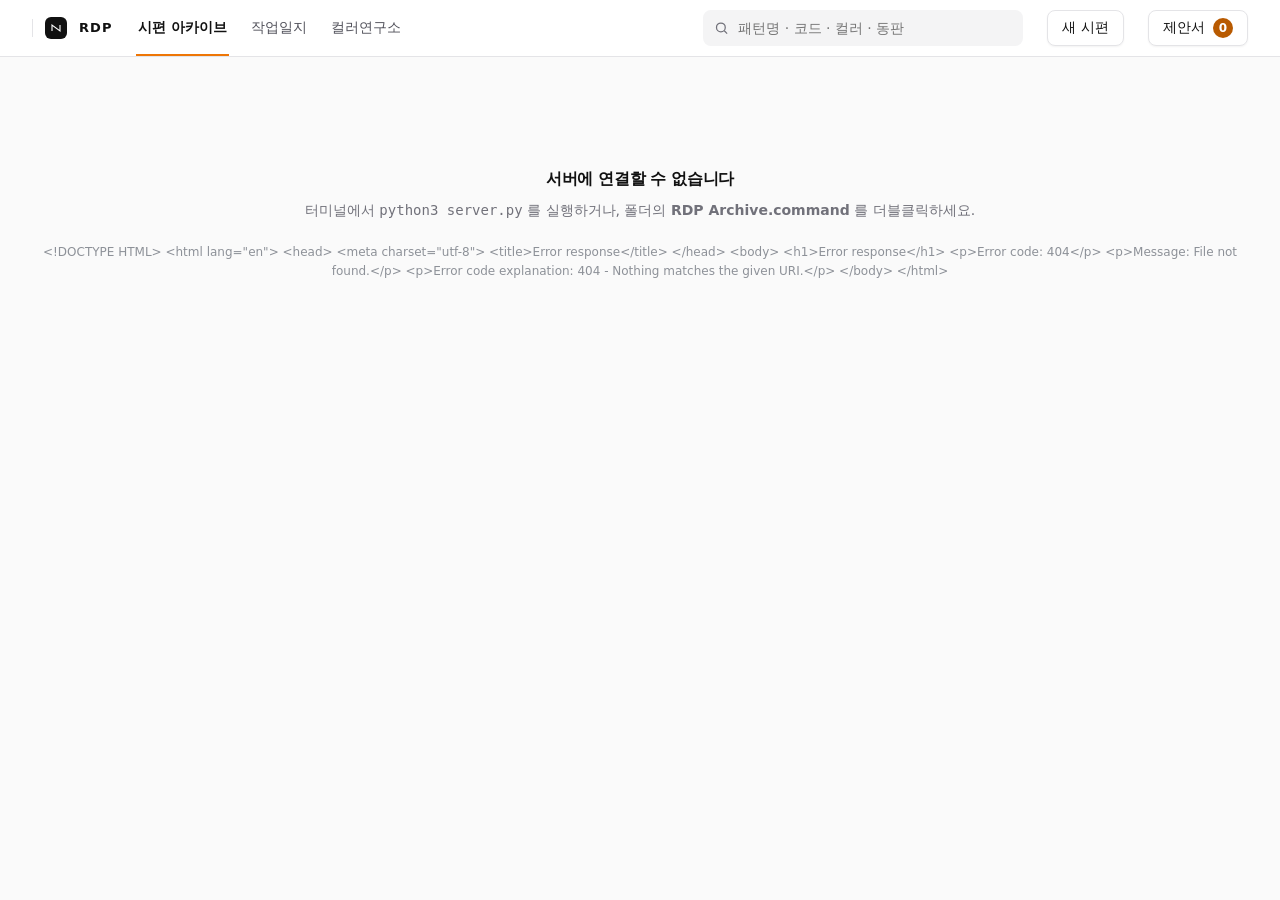
==== web/index.html @ fa418d2e "보고서 파일로 굽기: 맥이 꺼져 있어도 보는 개발 실적 보고서 HTML · PDF - 보고서 화면 [파일로 굽기] → 지금 구성(칸·순서·넣을 항목·칸 제목·연도/분류/담당자/차종" ====
<!doctype html>
<html lang="ko">
<head>
<meta charset="utf-8">
<meta name="viewport" content="width=device-width, initial-scale=1">
<title>RDP 시편 아카이브</title>
<link rel="stylesheet" href="styles.css?v=74">
<link rel="stylesheet" href="theme.css?v=9">
</head>
<body>

<header class="topbar">
  <div class="topbar-in">
    <div class="brand" id="brand">
      <img class="brand-logo" src="/brand/company-logo.png" alt="NIFCO" onerror="this.remove()"><span class="brand-sep" aria-hidden="true"></span><div class="brand-mark"><svg viewBox="0 0 24 24"><path d="M4 18V6l16 12V6"/></svg></div>
      <div class="brand-txt"><b id="brand-name">RDP</b><span id="brand-sub">SPECIMEN ARCHIVE</span></div>
    </div>
    <nav class="appnav"><a class="on" href="/">시편 아카이브</a><a href="/pccs/">작업일지</a><a href="/lab/">컬러연구소</a></nav>
    <button class="ghost" id="navhome" style="display:none;margin-left:6px">← 목차</button>
    <div class="grow"></div>
    <div class="search">
      <svg viewBox="0 0 24 24"><circle cx="11" cy="11" r="7"/><path d="M16.5 16.5 21 21"/></svg>
      <input id="search" type="search" aria-label="시편 검색" placeholder="패턴명 · 코드 · 컬러 · 동판" autocomplete="off">
    </div>
    <button class="ghost" id="newbtn">새 시편</button>
    <button class="ghost" id="cartbtn">제안서 <span id="cartbtn-n">0</span></button>
  </div>
</header>

<main id="view"></main>
<div class="cartbar" id="cartbar"></div>

<!-- 편집 드로어 -->
<div class="drawer-scrim" id="drawer-scrim"></div>
<aside class="drawer" id="drawer" role="dialog" aria-labelledby="drawer-title">
  <div class="drawer-head">
    <div>
      <div class="eyebrow" style="margin:0 0 4px">Edit</div>
      <strong id="drawer-title">시편 편집</strong>
    </div>
    <button class="icon-btn" id="drawer-close" title="닫기" aria-label="닫기">✕</button>
  </div>
  <div class="drawer-tabs" id="drawer-tabs">
    <button data-tab="base" class="on">기본</button>
    <button data-tab="var">베리에이션</button>
    <button data-tab="mixes">배합</button>
    <button data-tab="images">이미지</button>
    <button data-tab="json">JSON</button>
  </div>
  <div class="drawer-vars" id="drawer-vars"></div>
  <div class="drawer-body" id="drawer-body"></div>
  <div class="drawer-foot">
    <span id="drawer-msg" class="msg"></span>
    <div class="grow"></div>
    <button class="btn-line" id="drawer-cancel">취소</button>
    <button class="btn-dark" id="drawer-save">저장</button>
  </div>
</aside>

<!-- 이미지 크롭 -->
<div class="crop-modal" id="crop-modal" role="dialog" aria-labelledby="crop-title">
  <div class="crop-box">
    <div class="crop-head">
      <strong id="crop-title">이미지 자르기</strong>
      <span class="hint">170 : 70 고정 · 드래그로 위치, 슬라이더로 확대·기울기</span>
      <button class="icon-btn" id="crop-cancel2" aria-label="닫기">✕</button>
    </div>
    <div class="crop-stage" id="crop-stage">
      <canvas id="crop-img" aria-label="자를 이미지"></canvas>
      <div class="crop-guide"></div>
    </div>
    <div class="crop-controls">
      <label for="crop-zoom">확대</label>
      <input type="range" id="crop-zoom" min="100" max="400" value="100">
      <span id="crop-info" class="hint"></span>
    </div>
    <div class="crop-controls crop-controls-rot">
      <label>회전</label>
      <span class="crop-rot-set" role="group" aria-label="회전">
        <button type="button" class="mini-btn" id="crop-rot-ccw" title="90도 왼쪽으로">⟲ 90°</button>
        <button type="button" class="mini-btn" id="crop-rot-cw" title="90도 오른쪽으로">⟳ 90°</button>
        <button type="button" class="mini-btn" id="crop-rot-dec1" title="1도 빼기">−1°</button>
        <button type="button" class="mini-btn" id="crop-rot-dec01" title="0.1도 빼기">−0.1°</button>
        <input type="number" id="crop-rot-num" min="-180" max="180" step="0.1" value="0" aria-label="회전 각도(도)">
        <button type="button" class="mini-btn" id="crop-rot-inc01" title="0.1도 더하기">+0.1°</button>
        <button type="button" class="mini-btn" id="crop-rot-inc1" title="1도 더하기">+1°</button>
        <button type="button" class="mini-btn" id="crop-rot-reset" title="0도로">0°</button>
      </span>
    </div>
    <div class="crop-foot">
      <button class="btn-line" id="crop-cancel">취소</button>
      <button class="btn-dark" id="crop-ok">이 이미지 사용</button>
    </div>
  </div>
</div>

<div class="plate-pop" id="plate-pop"></div>
<div class="toast" id="toast"></div>

<!-- 주소에 ?v= 를 붙이지 말 것: 다른 모듈이 ./main.js를 import해서 주소가 다르면 두 번 실행된다 (정적 파일은 no-store) -->
<script type="module" src="js/main.js"></script>
</body>
</html>
---- web/styles.css ----
:root{
  --bg:#f6f5f2; --surface:#fff; --ink:#141517; --ink-2:#5b5f66; --ink-3:#6f737a;
  --line:#e4e1da; --line-2:#cfcbc2; --radius:14px;
  --ok:#186b41; --warn:#9a6100; --ng:#a72c23; --plan:#4b5563;
  --mono:ui-monospace,SFMono-Regular,Menlo,"Roboto Mono",monospace;
  --brand:#141517;
}
*{box-sizing:border-box}
html,body{margin:0;padding:0}
body{
  background:var(--bg); color:var(--ink); font-size:14px; line-height:1.55;
  font-family:-apple-system,BlinkMacSystemFont,"Apple SD Gothic Neo","Pretendard","Malgun Gothic",system-ui,sans-serif;
  -webkit-font-smoothing:antialiased;
}
a{color:inherit;text-decoration:none}
button{font:inherit;color:inherit}
::selection{background:#141517;color:#fff}
img{max-width:100%}

/* topbar */
.topbar{position:sticky;top:0;z-index:60;background:rgba(246,245,242,.9);backdrop-filter:saturate(1.5) blur(14px);border-bottom:1px solid var(--line)}
.topbar-in{max-width:1440px;margin:0 auto;padding:0 34px;height:64px;display:flex;align-items:center;gap:14px}
.brand{display:flex;align-items:center;gap:11px;cursor:pointer;flex:none}
.brand-mark{width:22px;height:22px;border-radius:6px;background:var(--brand);display:grid;place-items:center}
.brand-mark svg{width:12px;height:12px;stroke:#fff;stroke-width:2.2;fill:none}
.brand-txt{display:flex;flex-direction:column;line-height:1.15}
.brand-txt b{font-size:11.5px;letter-spacing:.16em;font-weight:700}
.brand-txt span{font-size:10px;letter-spacing:.1em;color:var(--ink-3)}
.grow{flex:1}
.search{position:relative;flex:none;width:270px}
.search input{width:100%;height:36px;border:1px solid var(--line-2);background:transparent;border-radius:9px;padding:0 12px 0 34px;font:inherit;font-size:12.5px;color:var(--ink);outline:none;transition:.15s}
.search input:focus{border-color:var(--ink);background:#fff}
.search svg{position:absolute;left:11px;top:50%;transform:translateY(-50%);width:14px;height:14px;stroke:var(--ink-3);stroke-width:2;fill:none}
.topbar .ghost{border:1px solid var(--line-2);background:transparent;height:36px;padding:0 14px;border-radius:9px;font-size:12.5px;color:var(--ink-2);cursor:pointer;transition:.15s;white-space:nowrap}
.topbar .ghost:hover{border-color:var(--ink);color:var(--ink)}
body.prop-mode .topbar .ghost{display:none}
/* 세 화면 공통 내비: 시편 아카이브 | 작업일지 | 컬러연구소 */
.appnav{display:flex;gap:2px;padding:3px;border:1px solid var(--line);border-radius:10px;background:rgba(255,255,255,.55);flex:none}
.appnav a{padding:6px 12px;border-radius:7px;font-size:12.5px;color:var(--ink-2);white-space:nowrap;transition:.15s}
.appnav a:hover{color:var(--ink)}
.appnav a.on{background:#fff;color:var(--ink);font-weight:600;box-shadow:0 0 0 1px var(--line-2),0 1px 2px rgba(0,0,0,.06)}
body.prop-mode .appnav{display:none}
@media screen and (max-width:760px){.appnav a{padding:6px 8px;font-size:12px}}

/* layout */
.wrap{max-width:1440px;margin:0 auto;padding:0 34px}
.hero{padding:32px 0 20px;display:flex;align-items:flex-end;justify-content:space-between;gap:32px;border-bottom:1px solid var(--line)}
.hero h1{margin:0 0 6px;font-size:28px;line-height:1.15;letter-spacing:-.035em;font-weight:650}
.hero p{margin:0;color:var(--ink-2);font-size:13px}
.eyebrow{font-size:10.5px;letter-spacing:.18em;color:var(--ink-3);text-transform:uppercase;margin-bottom:14px}
.stats{display:flex;gap:28px;flex:none}
.stat b{display:block;font-size:20px;font-weight:600;letter-spacing:-.03em;line-height:1.1}
.stat span{font-size:12px;color:var(--ink-3)}

/* 히어로 압축 — 목록이 늦게 시작되는 가장 큰 원인이었다(390에서 약 188px).
   1080 이하: 제목+통계 한 줄, 760 이하: 제목만(결과 줄의 '4장 · 8색'이 통계 역할을 대신) */
@media screen and (max-width:1080px){
  .hero{padding:14px 0 10px;gap:16px;align-items:center}
  .toolbar{padding:14px 0 10px}
  .hero h1{font-size:22px;margin:0}
  .hero p{display:none}
  .stats{gap:18px}
  .stat b{font-size:17px}
  .stat span{font-size:11px}
}
@media screen and (max-width:760px){
  .hero{padding:10px 0 8px}
  .hero h1{font-size:18px}
  .hero .stats{display:none}
}

/* 툴바 = A(프로젝트 칩) + B(결과 줄). 정렬은 '보기 방식'이라 결과 수 옆에 둔다. */
.toolbar{display:flex;flex-wrap:wrap;align-items:center;gap:8px 12px;padding:22px 0 14px}
.projrow{display:flex;gap:7px;flex-wrap:wrap;min-width:0}
.resbar{display:flex;align-items:center;gap:8px;margin-left:auto;min-width:0}
.res-n{font-size:12px;color:var(--ink-3);white-space:nowrap;line-height:1;align-self:center}
.board-link{display:inline-flex;align-items:center;text-decoration:none}

/* 정렬 세그먼트 — select 대신 3칸. 화살표 키 이동은 라디오가 알아서 한다 */
.seg{display:inline-flex;border:1px solid var(--line-2);border-radius:9px;overflow:hidden;background:var(--surface);flex:none}
.segbtn{position:relative;display:flex;align-items:center;height:34px;padding:0 11px;font-size:12px;color:var(--ink-2);cursor:pointer;transition:.15s;white-space:nowrap}
.segbtn + .segbtn{border-left:1px solid var(--line-2)}
.segbtn input{position:absolute;opacity:0;width:1px;height:1px;margin:0;pointer-events:none}
.segbtn.on{background:var(--ink);color:#fff}
.segbtn.off{opacity:.42;cursor:not-allowed}
.segbtn:not(.off):hover{background:var(--bg)}
.segbtn:focus-within{outline:2px solid var(--ink);outline-offset:-2px;z-index:1}

/* 기준색 칩 — 색 정렬의 기준이 무엇인지 상시 보이게 */
.refchip{display:inline-flex;align-items:center;gap:6px;padding:5px 8px;border:1px solid var(--line-2);
  border-radius:999px;background:var(--surface);font-size:11.5px;color:var(--ink-2);white-space:nowrap;flex:none}
.refchip .sw{width:12px;height:12px;border-radius:50%;box-shadow:inset 0 0 0 1px rgba(0,0,0,.18)}
.refchip b{font-weight:600;color:var(--ink);cursor:pointer}
.refchip button{border:0;background:none;color:var(--ink-3);font-size:13px;line-height:1;cursor:pointer;padding:0 2px}
.refchip button:hover{color:var(--ink)}
.segbtn .sw.dot{width:8px;height:8px;border-radius:50%;margin-right:5px;box-shadow:inset 0 0 0 1px rgba(0,0,0,.2)}
.segbtn.on .sw.dot{box-shadow:inset 0 0 0 1px rgba(255,255,255,.6)}

/* 작업 정보 범위 — 공통 | 이 컬러만 */
.wm-seg{display:inline-flex;border:1px solid var(--line-2);border-radius:9px;overflow:hidden;margin:0 0 10px}
.wm-btn{border:0;background:var(--surface);padding:7px 12px;font:inherit;font-size:12px;color:var(--ink-2);cursor:pointer}
.wm-btn + .wm-btn{border-left:1px solid var(--line-2)}
.wm-btn.on{background:var(--ink);color:#fff}
.wm-note{font-size:11px;color:var(--ink-3);font-weight:400;margin-left:6px}
.wm-hint{font-size:11px;color:var(--ink-3);margin:-2px 0 10px;line-height:1.5}
.wm-clear{border:1px solid var(--line-2);background:none;border-radius:7px;font-size:10.5px;color:var(--ink-3);
  padding:4px 7px;cursor:pointer;white-space:nowrap}
.wm-clear:hover{color:var(--ink);border-color:var(--ink)}
.field-row.is-locked input{background:var(--bg);color:var(--ink-3)}

/* 입력 칸 아래 안내 (고객사 새 값 등) */
.field-note{font-size:11px;color:var(--warn);margin:-4px 0 8px}

.or-pat.is-dragging{opacity:.55}
.or-pat.or-drop{box-shadow:inset 0 0 0 2px var(--ink)}

/* 제안서 순서 레일 — 시트 옆에 상시(넓은 화면 sticky / 중간은 서랍 / 좁으면 전체 화면) */
.prop-layout{display:grid;grid-template-columns:260px minmax(0,1fr);gap:18px;align-items:start}
.prop-layout:has(.order-rail.is-hidden){grid-template-columns:minmax(0,1fr)}
.order-rail{position:sticky;top:76px;max-height:calc(100vh - 96px);overflow:auto;border:1px solid var(--line);
  border-radius:12px;background:var(--surface);padding:10px 10px 12px}
.order-rail.is-hidden{display:none}
.or-top{display:flex;align-items:center;gap:8px;margin-bottom:6px}
/* 닫기 버튼은 서랍·전체 화면(좁은 화면)에서만 — 넓은 화면은 툴바의 '순서' 토글이 있다 */
.or-close{display:none;border:1px solid var(--line-2);background:var(--surface);border-radius:7px;
  width:28px;height:28px;font-size:13px;line-height:1;cursor:pointer;color:var(--ink-2);margin-left:auto}
@media screen and (max-width:1079px){ .or-close{display:inline-flex;align-items:center;justify-content:center} }
.or-title{font-size:12px;font-weight:600;display:flex;flex-direction:column;line-height:1.3}
.or-title small{font-weight:400;font-size:10.5px;color:var(--ink-3)}
.or-top select{margin-left:auto;font-size:11.5px;padding:4px 6px;border:1px solid var(--line-2);border-radius:7px;background:var(--surface)}
.or-undo{font-size:11px;color:var(--ink-3);min-height:16px;margin-bottom:6px}
.or-undo button{border:0;background:none;color:var(--ink);text-decoration:underline;cursor:pointer;font-size:11px;padding:0 2px}
.or-empty{font-size:12px;color:var(--ink-3)}
.or-pat{border:1px solid var(--line);border-radius:10px;padding:6px 8px;margin-bottom:6px;background:var(--surface)}
.or-head{display:flex;align-items:center;gap:7px;font-size:12px;cursor:pointer}
.or-head b{font-family:var(--mono);font-weight:600}
.or-page{font-size:10.5px;color:var(--ink-3)}
.or-n{margin-left:auto;font-size:10.5px;color:var(--ink-3)}
.or-grip{cursor:grab;color:var(--line-2);font-size:12px;line-height:1;user-select:none;touch-action:none;border:0;background:none;padding:0 2px}
.or-grip:focus-visible{outline:2px solid var(--ink);outline-offset:2px;border-radius:4px}
.or-th{width:48px;height:20px;object-fit:cover;border-radius:5px;background:var(--bg);flex:none}
.or-th-sm{width:32px;height:14px}
.or-no{display:inline-block;background:repeating-linear-gradient(45deg,#efede8,#efede8 4px,#e9e7e1 4px,#e9e7e1 8px)}
.or-col{display:flex;align-items:center;gap:6px;padding:4px 0 0 10px;font-size:11.5px;color:var(--ink-2);cursor:pointer}
.or-col .or-nm{margin-right:auto}
.or-more{border:0;background:none;color:var(--ink-3);cursor:pointer;font-size:13px;line-height:1;padding:2px 4px}
.or-menu{position:relative;display:flex;gap:4px;padding:4px 0 0}
.or-menu button{border:1px solid var(--line-2);background:var(--surface);border-radius:7px;font-size:11px;padding:3px 7px;cursor:pointer}
@media screen{.sheet.ord-flash{outline:3px solid var(--ink);outline-offset:-3px;border-radius:6px}}
@media screen and (max-width:1079px){
  .prop-layout{grid-template-columns:minmax(0,1fr)}
  .order-rail{position:fixed;right:0;top:0;bottom:0;width:300px;max-height:none;border-radius:0;z-index:70;
    box-shadow:-16px 0 30px -22px rgba(0,0,0,.5)}
}
@media screen and (max-width:760px){
  .order-rail{left:0;width:100vw;z-index:80}
}
@media print{
  .order-rail{display:none!important}
  .prop-layout{display:block!important}
}

/* 입력 칸 아래 안내 (고객사 새 값 등) */
.field-note{font-size:11px;color:var(--warn);margin:-4px 0 8px}

/* 제안서 순서 대화상자 */
.order-dialog{width:min(520px,94vw);border:1px solid var(--line-2);border-radius:14px;padding:0}
.order-dialog form{padding:18px 20px 16px}
.order-dialog h3{margin:0 0 6px;font-size:15px}
.ord-hint{margin:0 0 12px;font-size:11.5px;color:var(--ink-3);line-height:1.5}
.ord-list{max-height:56vh;overflow:auto;margin:0 0 14px}
.ord-pat{border:1px solid var(--line);border-radius:10px;padding:8px 10px;margin-bottom:8px}
.ord-head{display:flex;align-items:center;gap:6px;font-size:12.5px}
.ord-head b{font-family:var(--mono);font-weight:600}
.ord-head .ord-n{color:var(--ink-3);font-size:11.5px;margin-right:auto}
.ord-head button,.ord-col button{min-width:40px;height:34px;border:1px solid var(--line-2);background:var(--surface);
  border-radius:8px;font-size:13px;cursor:pointer}
.ord-head button:disabled,.ord-col button:disabled{opacity:.35;cursor:default}
.ord-head .ord-top{min-width:auto;padding:0 10px;font-size:11.5px}
.ord-col{display:flex;align-items:center;gap:6px;padding:6px 0 0 14px;font-size:12px;color:var(--ink-2)}
.ord-col .ord-nm{margin-right:auto}
.ord-actions{display:flex;justify-content:flex-end}
.ord-empty{color:var(--ink-3);font-size:12.5px}
@media screen and (max-width:760px){ .order-dialog{width:100vw;max-width:none} }

/* 더보기 메뉴 */
.more{position:relative;flex:none}
.menu{position:absolute;right:0;top:calc(100% + 6px);z-index:40;min-width:190px;padding:6px;
  background:var(--surface);border:1px solid var(--line-2);border-radius:10px;box-shadow:0 18px 36px -24px rgba(0,0,0,.55)}
.menu button{display:block;width:100%;text-align:left;border:0;background:none;padding:8px 10px;border-radius:7px;
  font:inherit;font-size:12.5px;color:var(--ink);cursor:pointer}
.menu button:hover{background:var(--bg)}

@media screen and (max-width:760px){
  .toolbar{padding:10px 0 8px;gap:6px}
  /* A 는 한 줄 가로 스크롤(줄바꿈 없이), B 는 한 줄 고정 */
  .projrow{flex:1 1 100%;flex-wrap:nowrap;overflow-x:auto;min-width:0;scrollbar-width:none}
  .projrow::-webkit-scrollbar{display:none}
  /* 좁은 화면: B 는 한 줄 고정하되, 기준색 칩이 생기면 그 칩만 다음 줄로 내려간다
     (담기 버튼이 잘리지 않게 — 390px 에서 4장·8색 66 + 세그 140 + 담기 70 + ⋯ 36 = 312 < 358) */
  .resbar{flex:1 1 100%;margin-left:0;gap:6px;flex-wrap:wrap;overflow:visible}
  .resbar .refchip{flex:1 1 100%;order:9}
  .board-link{display:none}
  .res-n{font-size:11.5px}
  .segbtn{height:32px;padding:0 9px}
}
.chip{border:1px solid var(--line-2);background:transparent;color:var(--ink-2);padding:7px 14px;border-radius:999px;font-size:12.5px;cursor:pointer;transition:.15s;white-space:nowrap}
.chip:hover{border-color:var(--ink-3);color:var(--ink)}
.chip.on{background:#fff;border-color:var(--ink);color:var(--ink);font-weight:600;box-shadow:inset 0 0 0 1px var(--ink)}
.tool{border:1px solid var(--line-2);background:transparent;color:var(--ink-2);padding:7px 12px;border-radius:9px;font-size:12.5px;cursor:pointer;transition:.15s;white-space:nowrap}
.tool:hover{border-color:var(--ink);color:var(--ink)}
.tool .n{opacity:.6;margin-left:6px;font-size:11.5px;font-variant-numeric:tabular-nums}
.tool[disabled]{opacity:.45;cursor:default}
.chip .n{opacity:.55;margin-left:7px;font-size:11px;font-variant-numeric:tabular-nums}
.spacer{flex:1;min-width:12px}
.selwrap{position:relative}
.selwrap select{appearance:none;border:1px solid var(--line-2);background:transparent;border-radius:9px;padding:8px 30px 8px 12px;font:inherit;font-size:12.5px;color:var(--ink-2);cursor:pointer;outline:none}
.selwrap:after{content:"";position:absolute;right:12px;top:50%;width:6px;height:6px;border-right:1.4px solid var(--ink-3);border-bottom:1.4px solid var(--ink-3);transform:translateY(-70%) rotate(45deg);pointer-events:none}

/* grid */
.grid{display:grid;grid-template-columns:repeat(auto-fill,minmax(320px,1fr));gap:26px 24px;padding-bottom:130px}
.card{position:relative;background:var(--surface);border:1px solid var(--line);border-radius:var(--radius);overflow:hidden;transition:transform .25s cubic-bezier(.2,.7,.3,1),box-shadow .25s,border-color .25s}
.card:has(.media:hover){transform:translateY(-3px);box-shadow:0 16px 34px -22px rgba(0,0,0,.5);border-color:var(--line-2)}
.card.picked{border-color:var(--ink);box-shadow:0 0 0 1px var(--ink)}
.media{position:relative;display:block;aspect-ratio:170/70;background:#eceae5;overflow:hidden;color:inherit}
a.media:focus-visible{outline:none}
a.media:focus-visible::after{content:"";position:absolute;inset:0;z-index:2;pointer-events:none;border-radius:inherit;box-shadow:inset 0 0 0 2px #fff,inset 0 0 0 4px var(--ink)}
.media img{position:absolute;inset:0;width:100%;height:100%;object-fit:cover;display:block;transition:transform .6s cubic-bezier(.2,.7,.3,1)}
.media:hover img{transform:scale(1.035)}
.media .empty{position:absolute;inset:0;display:grid;place-items:center;font-size:11px;letter-spacing:.1em;color:var(--ink-3);background:repeating-linear-gradient(45deg,#efede8,#efede8 8px,#e9e7e1 8px,#e9e7e1 16px)}
.badge{position:absolute;left:10px;top:10px;background:rgba(255,255,255,.93);backdrop-filter:blur(6px);font-size:10px;font-weight:650;letter-spacing:.07em;padding:4px 8px;border-radius:6px;pointer-events:none}
.card-body{padding:13px 15px 14px}
.card-top{display:flex;align-items:baseline;gap:9px;justify-content:space-between}
.code{font-family:var(--mono);font-size:11.5px;color:var(--ink-2)}
.layer-pill{font-size:12px;color:var(--ink-3);white-space:nowrap}
.card-title{font-size:14.5px;font-weight:600;letter-spacing:-.015em;margin-top:4px;display:flex;align-items:baseline;gap:8px}
.c-code{font-family:var(--mono);font-size:15px;font-weight:600;letter-spacing:-.01em}
.c-name{font-size:13px;color:var(--ink-2);font-weight:500}
.card-title .ko{font-size:12px;font-weight:400;color:var(--ink-2)}
.card-meta{margin-top:6px;font-size:12px;color:var(--ink-3);display:flex;gap:7px;flex-wrap:wrap;align-items:center}
.card-meta .layer-pill{margin-left:auto}
.card-meta i{width:2px;height:2px;border-radius:50%;background:var(--line-2);display:inline-block}

/* variation chips */
.vchips{display:flex;gap:6px;margin-top:11px;flex-wrap:wrap;align-items:center}
.vchip{display:inline-flex;align-items:center;gap:6px;border:1px solid var(--line);border-radius:999px;padding:4px 10px 4px 4px;font-size:12px;color:var(--ink-2);cursor:pointer;transition:.15s;background:#fff;max-width:100%}
.vchip:hover{border-color:var(--line-2)}
.vchip.on{border-color:var(--ink);color:var(--ink);background:#fff}
.vchip .th{width:20px;height:20px;border-radius:50%;object-fit:cover;background:#eceae5;flex:none}
.vdot{width:12px;height:12px;border-radius:50%;background:#d8d5cd;flex:none;box-shadow:inset 0 0 0 1px rgba(0,0,0,.09);margin-left:2px}
.vchip .nm{white-space:nowrap;overflow:hidden;text-overflow:ellipsis;max-width:150px;font-size:12px}
.vchip .plus{width:20px;height:20px;border-radius:50%;background:#f1efe9;display:grid;place-items:center;font-size:12px;color:var(--ink-3)}
.vchip.in{background:#efece5;border-color:var(--ink);color:var(--ink);box-shadow:inset 0 0 0 1px var(--ink)}
.vchip.in .nm{color:var(--ink);font-weight:600}
.vchip.in:after{content:"✓";font-size:11px;font-weight:700;margin-left:-1px}
.vchip-all{padding:4px 10px;color:var(--ink-2)}
.vchip-all:hover{border-color:var(--ink);color:var(--ink)}

/* cart bar */
.cartbar{position:fixed;left:0;right:0;bottom:0;z-index:70;display:flex;justify-content:flex-end;pointer-events:none;padding:0 28px 24px}
.cartbar-in{pointer-events:auto;display:flex;align-items:center;gap:16px;background:rgba(20,21,23,.96);backdrop-filter:blur(16px);color:#fff;border-radius:14px;padding:10px 12px 10px 16px;box-shadow:0 18px 44px -18px rgba(0,0,0,.7);transform:translateY(140%);transition:transform .32s cubic-bezier(.2,.8,.3,1)}
.cartbar.show .cartbar-in{transform:none}
.cart-count{font-size:12.5px;white-space:nowrap}
.cart-count b{font-family:var(--mono);font-weight:600}
.cart-thumbs{display:flex}
.cart-thumbs img{width:44px;height:24px;border-radius:5px;object-fit:cover;border:1px solid rgba(255,255,255,.22);margin-left:-7px;background:#333}
.cart-thumbs *:first-child{margin-left:0}
.btn-light{background:#fff;color:#141517;border:0;border-radius:9px;padding:9px 16px;font-size:12.5px;font-weight:600;cursor:pointer}
.btn-light:hover{background:#e9e7e1}
.btn-ghost2{background:transparent;color:rgba(255,255,255,.66);border:0;font-size:12px;cursor:pointer;padding:6px 4px}
.btn-ghost2:hover{color:#fff}

/* detail */
.back{display:inline-flex;align-items:center;gap:7px;font-size:12.5px;color:var(--ink-2);padding:25px 0 0;cursor:pointer}
.back:hover{color:var(--ink)}
.detail{display:grid;grid-template-columns:minmax(0,1.2fr) minmax(360px,.8fr);gap:32px 48px;padding:20px 0 64px;align-items:start}
.span2{grid-column:1/-1}
.gallery .main{position:relative;border-radius:var(--radius);overflow:hidden;border:1px solid var(--line);background:#eceae5;aspect-ratio:170/70}
.gallery .main img{position:absolute;inset:0;width:100%;height:100%;object-fit:cover;display:block}
.thumbs{display:flex;gap:8px;margin-top:10px;flex-wrap:wrap}
.thumbs img{width:86px;height:35px;object-fit:cover;border-radius:7px;border:1px solid var(--line);cursor:pointer}
.thumbs img.on{border-color:var(--ink)}
.d-head h1{margin:0;font-size:31px;line-height:1.12;letter-spacing:-.035em;font-weight:600;font-family:var(--mono)}
.d-head .sub{margin-top:6px;font-size:15px;color:var(--ink-2)}
.kicker{display:flex;gap:8px;align-items:center;margin-bottom:12px;flex-wrap:wrap}
.kicker .proj{font-size:12.5px;color:var(--ink-3)}
.kicker .mini{font-family:inherit;font-size:12px}
.mini{font-size:11px;border:1px solid var(--line);border-radius:6px;padding:2px 8px;color:var(--ink-2);font-family:var(--mono)}
.d-actions{display:flex;gap:8px;margin:18px 0 6px;flex-wrap:wrap}
.btn-dark{background:var(--ink);color:#fff;border:1px solid var(--ink);border-radius:9px;padding:10px 18px;font-size:12.5px;font-weight:600;cursor:pointer}
.btn-dark:hover{background:#000}
.btn-dark.on{background:#fff;color:var(--ink)}
.btn-dark[disabled]{opacity:.35;cursor:default}
.btn-line{background:transparent;border:1px solid var(--line-2);border-radius:9px;padding:10px 16px;font-size:12.5px;color:var(--ink-2);cursor:pointer}
.btn-line:hover{border-color:var(--ink);color:var(--ink)}
.d-note{margin-top:24px;font-size:13px;color:var(--ink-2);line-height:1.7;background:var(--surface);border:1px solid var(--line);padding:14px 16px;border-radius:12px;white-space:pre-wrap}
.sec{margin-top:32px;border-top:1px solid var(--line);padding-top:20px}
.sec h3{margin:0 0 14px;font-size:15px;letter-spacing:-.01em;color:var(--ink);font-weight:650;display:flex;align-items:baseline;gap:10px;flex-wrap:wrap}
.sec h3 .cnt,.sec h3 .lab-hint{font-size:12px;font-weight:400;color:var(--ink-3);letter-spacing:0}
.kv{display:grid;grid-template-columns:132px 1fr;column-gap:18px;font-size:13.5px}
.kv dt,.kv dd{padding:9px 0;border-bottom:1px solid var(--line)}
.kv dt{color:var(--ink-3);font-size:13px}
.kv dt small{font-size:11px;color:var(--ink-3);margin-left:6px;opacity:.8}
.kv dd{margin:0}
.kv dd.mono{font-family:var(--mono);font-size:12.5px}
.kv dt .lab-own{display:inline-block;margin-left:4px;padding:0 5px;border-radius:4px;background:#eef1f6;color:#4a5872;font-size:9.5px;line-height:15px;vertical-align:1px}
.chipline{display:flex;gap:6px;flex-wrap:wrap}
.sec-tight{margin-top:20px}

/* mix table */
.mixgroup{margin-bottom:22px}
.mixgroup h4{margin:0 0 10px;font-size:13px;font-weight:600;display:flex;align-items:center;gap:8px}
.mixgroup h4 span{font-size:12px;color:var(--ink-3);font-weight:400}
.tbl-wrap{overflow-x:auto}
table.mix{width:auto;min-width:min(100%,760px);border-collapse:collapse;font-size:13px;font-variant-numeric:tabular-nums}
table.mix th{font-weight:500;color:var(--ink-3);text-align:right;padding:0 12px 8px;border-bottom:1px solid var(--line);font-size:11.5px;white-space:nowrap}
table.mix th:first-child,table.mix td:first-child{text-align:left}
table.mix td{text-align:right;padding:10px 12px;border-bottom:1px solid #f1efea;font-family:var(--mono);white-space:nowrap}
table.mix tr:hover td{background:#faf9f6}
table.mix td.note{text-align:left;font-family:inherit;color:var(--ink-2);font-size:12.5px;white-space:normal;min-width:160px}
.res{font-family:inherit!important}
.res-ok{color:var(--ok)}.res-warn{color:var(--warn)}.res-ng{color:var(--ng)}.res-plan{color:var(--plan)}
td.res-ok:before,td.res-warn:before,td.res-ng:before,td.res-plan:before{content:"";display:inline-block;width:7px;height:7px;border-radius:50%;background:currentColor;margin-right:6px;vertical-align:1px}
td.res{text-align:left!important;font-weight:600}
.timeline{list-style:none;margin:0;padding:0}
.timeline li{display:grid;grid-template-columns:88px 1fr;gap:14px;padding:9px 0;border-bottom:1px solid #f1efea;font-size:12.5px}
.timeline .d{color:var(--ink-3);font-size:12.5px;font-variant-numeric:tabular-nums}

/* proposal */
.prop-toolbar{position:sticky;top:64px;z-index:40;background:rgba(246,245,242,.94);backdrop-filter:blur(12px);border-bottom:1px solid var(--line);margin-bottom:26px}
.prop-toolbar-in{max-width:1440px;margin:0 auto;padding:12px 34px;display:flex;align-items:center;gap:8px;flex-wrap:wrap}
.field{display:flex;align-items:center;gap:7px;font-size:11.5px;color:var(--ink-3)}
.field label{white-space:nowrap}
.field input,.field select{border:1px solid var(--line-2);background:transparent;border-radius:8px;padding:7px 10px;font:inherit;font-size:12.5px;color:var(--ink);outline:none;min-width:0}
.field input:focus{border-color:var(--ink);background:#fff}
.field label{flex:none}
.field input.w-lg{width:180px}.field input.w-md{width:116px}.field input.w-sm{width:100px}
.toggle{display:inline-flex;align-items:center;gap:6px;font-size:11.5px;color:var(--ink-2);cursor:pointer;user-select:none}
.toggle input{accent-color:#141517}
.sheets{padding-bottom:120px;display:flex;flex-direction:column;align-items:center;gap:20px}
.sheet{width:210mm;min-height:284mm;background:#fff;padding:15mm 15mm 12mm;box-shadow:0 3px 44px -24px rgba(0,0,0,.55);position:relative;display:flex;flex-direction:column;border-radius:2px}
.s-cover .cov-top{display:flex;justify-content:space-between;align-items:flex-start;border-bottom:1px solid #141517;padding-bottom:14px}
.cov-brand{font-size:10px;letter-spacing:.2em;font-weight:700}
.cov-brand span{display:block;font-size:9px;letter-spacing:.12em;color:#8d9198;margin-top:4px;font-weight:500}
.cov-top .dt{font-family:var(--mono);font-size:10px;color:#8d9198}
.s-cover h1{margin:24mm 0 1mm;font-size:34px;letter-spacing:-.04em;line-height:1.15;font-weight:650}
.s-cover .cov-sub{font-size:12px;color:#5b5f66}
.cov-client{margin-top:6mm;display:grid;grid-template-columns:1fr 1fr;gap:5mm 8mm;font-size:11.5px}
.cov-client div{border-top:1px solid #e4e1da;padding-top:3mm}
.cov-client dt{font-size:9px;letter-spacing:.12em;color:#8d9198;text-transform:uppercase;margin-bottom:1.5mm}
.cov-client dd{margin:0;font-size:13px}
.cov-list{margin-top:12mm}
.cov-list .cl-h{font-size:9px;letter-spacing:.14em;color:#8d9198;margin-bottom:3mm}
.cov-thumbs{display:grid;grid-template-columns:repeat(3,1fr);gap:3mm}
.cov-thumbs figure{margin:0}
.cov-thumbs img{width:100%;aspect-ratio:170/70;object-fit:cover;background:#efede8;display:block;border-radius:2px}
.cov-thumbs figcaption{font-family:var(--mono);font-size:9px;color:#5b5f66;margin-top:1.2mm;white-space:nowrap;overflow:hidden;text-overflow:ellipsis}
.cov-foot{border-top:1px solid #e4e1da;margin-top:auto;padding-top:3mm;display:flex;justify-content:space-between;font-size:8.5px;color:#8d9198;letter-spacing:.06em}

.s-page .p-head{display:flex;justify-content:space-between;align-items:flex-end;border-bottom:1px solid #141517;padding-bottom:3mm;margin-bottom:5mm}
.p-head .pn{font-family:var(--mono);font-size:10px;color:#8d9198;letter-spacing:.1em}
.p-head h2{margin:1.5mm 0 0;font-size:25px;letter-spacing:-.035em;font-family:var(--mono);font-weight:600}
.p-head .pname{font-size:12px;color:#5b5f66;margin-top:1mm}
.p-head .ptag{font-size:9px;letter-spacing:.1em;color:#8d9198;text-align:right;line-height:1.7}
.p-img{width:170mm;height:70mm;object-fit:cover;background:#efede8;display:block}
.p-body{display:grid;grid-template-columns:1fr 1fr;gap:7mm;margin-top:5mm}
.p-sec h4{margin:0 0 2.5mm;font-size:8.5px;letter-spacing:.16em;color:#8d9198;font-weight:600}
.p-sec dl{margin:0;display:grid;grid-template-columns:24mm 1fr;gap:1.6mm 3mm;font-size:10.5px}
.p-sec dt{color:#8d9198;font-size:9.5px}
.p-sec dd{margin:0}
.p-sec dd.mono{font-family:var(--mono);font-size:9.5px}
.p-comment{margin-top:5mm;padding-top:4mm;border-top:1px solid #e4e1da}
.p-comment h4{margin:0 0 2mm;font-size:9.5px;letter-spacing:0;color:#8d9198;font-weight:600}
.p-comment .c{font-size:11px;line-height:1.75;min-height:9mm;outline:none;border-left:2px solid #141517;padding:1mm 0 1mm 3mm;white-space:pre-wrap}
.p-comment .c:empty:before{content:"클릭해서 이 시편의 제안 포인트를 입력하세요";color:#b9b6ae}
.s-page .p-foot{display:flex;justify-content:space-between;font-size:8px;color:#b9b6ae;letter-spacing:.1em;border-top:1px solid #e4e1da;padding-top:2.5mm;margin-top:auto}
.caution{margin-top:4mm;font-size:8px;color:#8d9198;letter-spacing:.02em}

/* 비교 페이지 */
.cmp{margin-top:4mm}
.cmp-meta{display:flex;gap:5mm;align-items:baseline;padding-top:1.8mm;font-size:8.5px;color:#8d9198;flex-wrap:wrap}
.cmp-meta b{font-family:var(--mono);font-size:11px;color:#141517;font-weight:600}
.cmp-meta .v{color:#141517}
/* 키보드 포커스 표시 (마우스 클릭 때는 안 보임) */
a:focus-visible,button:focus-visible,select:focus-visible,summary:focus-visible,[tabindex]:focus-visible{outline:2px solid var(--ink);outline-offset:2px}
.cartbar :focus-visible{outline-color:#fff}

/* drawer */
.drawer-scrim{position:fixed;inset:0;background:rgba(20,21,23,.35);opacity:0;pointer-events:none;transition:.25s;z-index:90}
.drawer-scrim.on{opacity:1;pointer-events:auto}
.drawer{position:fixed;top:0;right:0;bottom:0;width:780px;max-width:100vw;background:#fff;z-index:100;display:flex;flex-direction:column;transform:translateX(102%);visibility:hidden;transition:transform .3s cubic-bezier(.2,.8,.3,1),visibility 0s linear .3s;box-shadow:-20px 0 60px -30px rgba(0,0,0,.5)}
.drawer.on{transform:none;visibility:visible;transition:transform .3s cubic-bezier(.2,.8,.3,1)}
.drawer-head{display:flex;align-items:center;justify-content:space-between;padding:16px 20px;border-bottom:1px solid var(--line)}
.drawer-head strong{font-size:15px;letter-spacing:-.02em}
.icon-btn{border:0;background:transparent;font-size:15px;cursor:pointer;color:var(--ink-3);width:30px;height:30px;border-radius:8px}
.icon-btn:hover{background:#f3f1ec;color:var(--ink)}
.drawer-tabs{display:flex;gap:2px;padding:8px 12px;border-bottom:1px solid var(--line);overflow-x:auto}
.drawer-tabs button{border:0;background:transparent;padding:7px 12px;border-radius:8px;font-size:12.5px;color:var(--ink-2);cursor:pointer;white-space:nowrap}
.drawer-tabs button.on{color:var(--ink);font-weight:600;border-radius:0;box-shadow:inset 0 -2px 0 var(--ink)}
.drawer-body{flex:1;overflow-y:auto;padding:18px 20px 30px}
.drawer-foot{display:flex;align-items:center;gap:8px;padding:12px 20px;border-top:1px solid var(--line);background:#faf9f6}
.drawer-foot .msg{font-size:11.5px;color:var(--ink-3)}
.drawer-foot .msg.err{color:var(--ng)}
.field-row{display:grid;grid-template-columns:96px 1fr;gap:10px;align-items:center;margin-bottom:9px}
.field-row > label{font-size:12.5px;color:var(--ink-3)}
.field-row input,.field-row textarea,.field-row select{width:100%;border:1px solid var(--line-2);border-radius:8px;padding:8px 10px;font:inherit;font-size:13px;background:#fff;outline:none}
.field-row input:focus,.field-row textarea:focus,.field-row select:focus{border-color:var(--ink)}
.field-row textarea{resize:vertical;min-height:64px}
.sec-label{font-size:14px;font-weight:650;color:var(--ink);margin:24px 0 12px;padding-top:16px;border-top:1px solid var(--line)}
.sec-label:first-child{margin-top:0;border-top:0;padding-top:0}
.var-list{display:flex;flex-direction:column;gap:8px;margin-bottom:14px}
.var-item{display:flex;align-items:center;gap:10px;border:1px solid var(--line);border-radius:10px;padding:8px;cursor:pointer}
.var-item.on{border-color:var(--ink);box-shadow:0 0 0 1px var(--ink)}
.var-item img{width:64px;height:26px;object-fit:cover;border-radius:5px;background:#eceae5}
.var-item .vi-t{flex:1;min-width:0}
.var-item .vi-t b{display:block;font-size:12.5px;font-family:var(--mono)}
.var-item .vi-t span{font-size:11px;color:var(--ink-3)}
.mini-btn{border:1px solid var(--line-2);background:#fff;border-radius:7px;padding:4px 9px;font-size:11px;color:var(--ink-2);cursor:pointer;white-space:nowrap}
.mini-btn:hover{border-color:var(--ink);color:var(--ink)}
.mini-btn.danger:hover{border-color:var(--ng);color:var(--ng)}
.mix-edit{width:100%;border-collapse:collapse;font-size:11px}
.mix-edit th{font-size:10.5px;color:var(--ink-3);font-weight:500;padding:0 3px 5px;text-align:center}
.mix-edit td{padding:2px 1px}
.mix-edit input,.mix-edit select{width:100%;border:1px solid var(--line);border-radius:5px;padding:5px 3px;font:inherit;font-size:11px;text-align:center;font-family:var(--mono)}
.mix-edit input:focus,.mix-edit select:focus{border-color:var(--ink);outline:none}
.mix-edit td.act{width:34px}
.img-grid{display:grid;grid-template-columns:repeat(2,1fr);gap:10px}
.img-cell{border:1px solid var(--line);border-radius:10px;overflow:hidden;position:relative}
.img-cell img{width:100%;aspect-ratio:170/70;object-fit:cover;display:block;background:#eceae5}
.img-cell .ic-bar{display:flex;gap:4px;padding:6px;justify-content:space-between;align-items:center}
.img-cell .ic-bar span{font-size:10px;color:var(--ink-3);font-family:var(--mono)}
.img-cell.primary{border-color:var(--ink)}
.drop{border:1.5px dashed var(--line-2);border-radius:12px;padding:22px;text-align:center;color:var(--ink-3);font-size:12px;cursor:pointer;transition:.15s}
.drop:hover{border-color:var(--ink);color:var(--ink);background:#faf9f6}
.json-area{width:100%;min-height:420px;border:1px solid var(--line-2);border-radius:10px;padding:12px;font-family:var(--mono);font-size:11px;line-height:1.6;resize:vertical;outline:none}
.json-area:focus{border-color:var(--ink)}

/* crop */
.crop-modal{position:fixed;inset:0;background:rgba(20,21,23,.72);z-index:120;display:none;align-items:center;justify-content:center;padding:20px}
.crop-modal.on{display:flex}
.crop-box{background:#fff;border-radius:14px;width:min(760px,100%);display:flex;flex-direction:column;overflow:hidden}
.crop-head{display:flex;align-items:center;gap:10px;padding:14px 18px;border-bottom:1px solid var(--line)}
.crop-head .hint{font-size:11px;color:var(--ink-3)}
.crop-head .icon-btn{margin-left:auto}
.crop-stage{position:relative;margin:16px auto 0;width:min(680px,90%);aspect-ratio:170/70;overflow:hidden;background:#111;cursor:grab;touch-action:none}
.crop-stage:active{cursor:grabbing}
/* 스테이지에는 캔버스에 직접 그린다(회전·확대·이동이 모두 동기) */
.crop-stage canvas{position:absolute;left:0;top:0;width:100%;height:100%;display:block;pointer-events:none}
.crop-guide{position:absolute;inset:0;border:1px solid rgba(255,255,255,.5);pointer-events:none}
.crop-guide:before,.crop-guide:after{content:"";position:absolute;background:rgba(255,255,255,.35)}
.crop-guide:before{left:33.33%;right:33.33%;top:0;bottom:0;border-left:1px solid rgba(255,255,255,.35);border-right:1px solid rgba(255,255,255,.35);background:none}
.crop-guide:after{top:50%;left:0;right:0;height:0;border-top:1px solid rgba(255,255,255,.28);background:none}
.crop-controls{display:flex;align-items:center;gap:12px;padding:14px 18px 0}
.crop-controls input[type=range]{flex:1;accent-color:#141517}
.crop-controls label{font-size:11.5px;color:var(--ink-3)}
.crop-foot{display:flex;justify-content:flex-end;gap:8px;padding:16px 18px}

/* toast / misc */
.toast{position:fixed;left:50%;bottom:96px;transform:translate(-50%,20px);background:#141517;color:#fff;padding:10px 16px;border-radius:10px;font-size:12.5px;opacity:0;pointer-events:none;transition:.25s;z-index:150}
.toast.on{opacity:1;transform:translate(-50%,0)}
.empty-state{padding:110px 0;text-align:center;color:var(--ink-3)}
.empty-state h2{font-size:19px;color:var(--ink);letter-spacing:-.02em;margin:0 0 8px}
.empty-state p{margin:0 0 22px;font-size:13px}
.foot{padding:30px 0 60px;border-top:1px solid var(--line);margin-top:10px;display:flex;justify-content:space-between;font-size:12px;color:var(--ink-3)}

@media screen and (max-width:1080px){
  .detail{grid-template-columns:minmax(0,1fr);gap:26px}
  /* 히어로는 제목+통계 한 줄 유지(세로로 쌓으면 목록이 늦게 시작된다) */
  .hero{flex-direction:row;align-items:center;gap:16px}
}
@media screen and (max-width:760px){
  .topbar-in,.wrap{padding-left:16px;padding-right:16px}
  .topbar-in{height:auto;padding-top:10px;padding-bottom:10px;flex-wrap:wrap;gap:8px}
  .brand-txt{display:none}
  .appnav{flex:1 1 auto;min-width:0;overflow-x:auto}
  .search{flex:1 1 110px;width:auto;order:5}
  .search input{height:34px}
  .topbar .ghost{order:6;padding:0 9px;height:34px;font-size:12px;margin-left:0!important}
  .hero{padding:10px 0 8px}
  .hero h1{font-size:18px}
  .grid{grid-template-columns:1fr;gap:18px}
  .drawer{width:100vw}
  .d-head-row{flex-wrap:wrap;align-items:flex-start;gap:16px}
  .field-row{grid-template-columns:80px 1fr}
  .sheet{width:100%;min-height:0;padding:16px}
  .p-img,.cmp-cell img{width:100%;height:auto;aspect-ratio:170/70}
  .cmp-cell{grid-template-columns:1fr;gap:2mm}
  .p-body{grid-template-columns:1fr;gap:5mm}
  .cov-foot,.p-foot{flex-wrap:wrap;gap:2mm;font-size:7.5px;line-height:1.4}
  .cov-foot .ruler,.p-foot .ruler{display:none}
  .p-title h2{font-size:22px}
  /* 좁은 화면에서 표지 썸네일 격자가 최소 폭을 밀어내던 문제 —
     1fr 은 minmax(auto,1fr) 이라 캡션(nowrap) 폭이 열 최소폭이 되고, 그 합이 화면보다 넓어
     페이지 전체가 가로로 넘쳤다. 열을 0 기준으로 두고 캡션은 줄바꿈을 허용한다. */
  .cov-thumbs{grid-template-columns:repeat(2,minmax(0,1fr))}
  .cov-thumbs figcaption{white-space:normal;overflow-wrap:anywhere}
  .sheets,.sheet{min-width:0}
  .cartbar{justify-content:center;padding:0 12px 12px}
  .cart-thumbs{display:none}
}

@media print{
  @page{size:A4;margin:0}
  html,body{background:#fff}
  .topbar,.cartbar,.prop-toolbar,.back,.noprint,.foot,.drawer,.drawer-scrim,.toast,.crop-modal{display:none!important}
  .wrap{padding:0;max-width:none}
  .sheets{padding:0;display:block}
  .sheet{box-shadow:none;margin:0!important;border-radius:0;width:210mm;min-height:297mm;page-break-after:always;break-after:page}
  .sheet:last-of-type{page-break-after:auto;break-after:auto}
  .sheet{padding:15mm 15mm 12mm}
  .p-img,.cmp-cell img{width:170mm;height:70mm;object-fit:cover}
  .p-img,.cov-thumbs img,.cmp-cell img{-webkit-print-color-adjust:exact;print-color-adjust:exact}
  .p-comment .c:empty:before{content:""}
  .p-comment.empty{display:none}
}

/* 제안서 배합 블록(사내용) */
.pmix{margin-top:5mm;border:1px solid #e4e1da;border-radius:2px}
.pmix .pm-h{display:flex;justify-content:space-between;padding:2.5mm 3mm;border-bottom:1px solid #e4e1da;font-size:8.5px;letter-spacing:.14em;color:#8d9198}
.pmix table{width:100%;border-collapse:collapse;font-size:9px;font-variant-numeric:tabular-nums}
.pmix th{text-align:right;font-weight:500;color:#8d9198;padding:2mm 2.2mm;font-size:8px;border-bottom:1px solid #f0eee9}
.pmix th:first-child,.pmix th:nth-child(3){text-align:left}
.pmix td{text-align:right;padding:2mm 2.2mm;font-family:var(--mono);border-bottom:1px solid #f6f4f0}
.pmix td:nth-child(3){text-align:left}
.pmix td:first-child{text-align:left}

/* 상세 v2 */
.d-head-row{display:flex;justify-content:space-between;align-items:flex-end;gap:26px;border-bottom:1px solid var(--line);padding-bottom:18px;margin-bottom:0}
.d-head-row h1{margin:0;font-size:32px;line-height:1.1;letter-spacing:-.035em;font-weight:600;font-family:var(--mono)}
.d-head-row .sub{margin-top:7px;font-size:15px;color:var(--ink-2)}
.d-head-row .d-actions{margin:0}
.colorcard{background:var(--surface);border:1px solid var(--line);border-radius:12px;padding:16px 18px}
.colorcard .cc-name{font-size:19px;font-weight:600;letter-spacing:-.02em;margin-top:6px}
.colorcard .cc-code{font-family:var(--mono);font-size:12px;color:var(--ink-2);margin-top:2px}
.colorcard .cc-row{display:flex;gap:14px;margin-top:12px;font-size:12px;color:var(--ink-2);flex-wrap:wrap}
.split2{display:grid;grid-template-columns:1fr 1fr;gap:46px}
.split2 .sec{margin-top:8px}
@media screen and (max-width:900px){
  .split2{grid-template-columns:1fr;gap:0}
  /* 768 근처에서 헤더가 넘쳤다(제안서 버튼이 화면 밖). 검색창을 줄일 수 있게 하고 간격을 좁힌다.
     헤더 구조는 그대로 — 넘침을 없애는 최소 변경이다. */
  .topbar-in{gap:8px}
  .search{flex:1 1 120px;width:auto;min-width:110px}
}

.p-note{margin-top:5mm;padding-top:4mm;border-top:1px solid #e4e1da}
.p-note h4{margin:0 0 2mm;font-size:9.5px;letter-spacing:0;color:#8d9198;font-weight:600}
.p-note p{margin:0;font-size:10.5px;line-height:1.7;color:#141517;white-space:pre-wrap}

.ruler{display:inline-flex;align-items:center;gap:1.2mm;color:#b9b6ae;font-size:6.5px;letter-spacing:.08em}
.ruler i{display:block;width:30mm;height:1px;background:#d8d5cd;position:relative}
.ruler i:before,.ruler i:after{content:"";position:absolute;top:-1.2mm;width:1px;height:2.4mm;background:#d8d5cd}
.ruler i:before{left:0}
.ruler i:after{right:0}

/* 미팅 모드 */
.detail.meeting .sec-mix,.detail.meeting .sec-hist,.detail.meeting .sec-plate,.detail.meeting .d-note{display:none}
.btn-line.on{background:#efece5;color:var(--ink);border-color:var(--ink);font-weight:600}

/* 비교 페이지 v2: 스와치 접합 + 범례 */
.cmp-stack{display:flex;flex-direction:column;gap:3mm}
.cmp-cell{position:relative}
.cmp-cell img{width:170mm;height:70mm;object-fit:cover;display:block;background:#efede8}
.cmp-cell .ab{position:absolute;left:0;top:0;background:#141517;color:#fff;font-family:var(--mono);font-size:9pt;font-weight:600;line-height:1;padding:2.4mm 3mm;letter-spacing:.12em}
.cmp-legend{margin-top:3.5mm;display:flex;flex-direction:column;gap:1.6mm}
.cmp-legend>div{display:grid;grid-template-columns:6mm 46mm auto;gap:0;font-size:10px;color:#5b5f66;align-items:baseline}
.cmp-legend .dt{font-family:var(--mono);text-align:right}
.cmp-legend .mono{font-family:var(--mono)}
.cmp-legend b{font-family:var(--mono);color:#141517;font-size:10px;min-width:3.5mm}
.cmp-legend .cn{color:#141517;font-weight:600;font-size:11px}
.docno{font-family:var(--mono);font-size:8.5px;letter-spacing:.06em}

.p-strip{display:flex;gap:7mm;flex-wrap:wrap;margin-top:6mm;padding-top:4mm;border-top:1px solid #e4e1da;font-size:10px;color:#141517}
.p-strip>div{display:flex;align-items:baseline;gap:2mm}
.p-strip span{font-size:8px;letter-spacing:.12em;color:#8d9198}

.cmp-legend .lg-head{font-size:7.5px;letter-spacing:.14em;color:#a8a49b;border-bottom:1px solid #e4e1da;padding-bottom:1.6mm;margin-bottom:1.2mm}
.cmp-legend .lg-head b{font-size:7.5px}

/* RDP-DB 동기화 */
.rdp-bar{display:flex;align-items:center;gap:10px;margin:-4px 0 14px}
.rdp-bar .hint{font-size:11px;color:#8d9198}

/* DB로 보내기 미리보기 */
.push-panel{border:1px solid #e4d9c3;background:#fdf9f1;border-radius:10px;padding:12px 14px;margin:0 0 14px}
.pp-head{font-size:12px;color:#5b5f66;margin-bottom:8px}
.pp-head b{color:#141517}
.push-panel ul{list-style:none;margin:0;padding:0;font-size:11.5px}
.push-panel li{display:flex;gap:8px;padding:3px 0;border-bottom:1px solid #f3ece0}
.push-panel li:last-child{border-bottom:0}
.push-panel li b{font-family:var(--mono);min-width:56px}
.pp-f{color:#5b5f66}
.pp-f b{font-family:inherit;color:#a72c23}
.pp-more{color:#8d9198}
.pp-empty{font-size:12px;color:#8d9198;padding:4px 0}
.pp-blocked{font-size:12px;line-height:1.55;color:#8a3b12;background:#fff4ec;border:1px solid #f3d3bd;border-radius:8px;padding:8px 10px;margin-bottom:8px}
.pp-skip{color:#8d9198}
.mix-edit td.mix-set{font-family:var(--mono);font-size:10.5px;color:var(--ink-2);white-space:nowrap;line-height:1.25}
.mix-edit td.mix-set i{display:block;font-style:normal;font-weight:600;color:#141517}
.mix-edit td.mix-set.empty{color:var(--ink-3)}
.pp-actions{display:flex;justify-content:flex-end;gap:6px;margin-top:10px}

/* 제안서 스펙 표 (5항목) */
.p-spec{margin-top:6mm;border-top:1px solid #141517}
.p-spec>div{display:grid;grid-template-columns:26mm 1fr;gap:0;padding:2.6mm 0;border-bottom:1px solid #e4e1da;font-size:10.5px;align-items:baseline}
.p-spec>div>div{display:flex;align-items:baseline}
.p-spec span{font-size:7.5px;letter-spacing:.16em;color:#8d9198}
.p-spec b{font-family:var(--mono);font-weight:600;font-size:11px;margin-right:2mm}

.p-head{display:block;margin-bottom:0}
.p-head .pn{margin-bottom:2mm}
.p-title{border-bottom:1px solid #141517;padding-bottom:3mm;margin-bottom:5mm}
.p-title span{font-size:7.5px;letter-spacing:.16em;color:#8d9198}
.p-title h2{margin:1.5mm 0 0;font-size:26px;letter-spacing:-.035em;font-family:var(--mono);font-weight:600;line-height:1.1}
.p-title .pname{font-size:11.5px;color:#5b5f66;margin-top:1.2mm}

/* 인라인 편집 */
[data-f]{cursor:text;border-bottom:1px dotted transparent;transition:border-color .15s,background .15s;border-radius:2px}
[data-f]:hover{border-bottom-color:rgba(20,21,23,.55);background:rgba(20,21,23,.03)}
[data-f] .is-empty,.is-empty{color:#b9b6ae}
.d-note[data-f]{min-height:1.6em;border-bottom:1px solid var(--line)}
.d-note[data-f]:hover{border-color:var(--line-2)}
.d-note[data-f]:empty:before{content:"메모 추가";color:#b9b6ae}
.inline-input{width:100%;font:inherit;font-size:inherit;line-height:inherit;color:var(--ink);padding:2px 6px;border:1px solid var(--ink);border-radius:5px;background:#fff;outline:none}
textarea.inline-input{min-height:64px;resize:vertical}
.cc-name.is-empty{color:#b9b6ae;font-weight:500}
.cc-name.is-code{font-family:var(--mono);font-size:16px;letter-spacing:.01em}

/* 동판 링크 + 팝오버 */
.plate-link{font:inherit;font-family:var(--mono);font-size:11.5px;color:var(--ink-2);background:transparent;border:0;border-bottom:1px dotted rgba(20,21,23,.3);padding:0;cursor:pointer}
.plate-link:hover{color:var(--ink);border-bottom-color:var(--ink)}
.plate-pop{position:fixed;z-index:200;width:300px;background:#fff;border:1px solid var(--line-2);border-radius:12px;box-shadow:0 18px 44px -20px rgba(0,0,0,.45);padding:14px 16px;display:none;font-size:12px}
.plate-pop.on{display:block}
.pp-title{font-family:var(--mono);font-size:15px;font-weight:600;letter-spacing:-.01em}
.pp-meta{font-size:11.5px;color:var(--ink-3);margin-top:2px}
.pp-note{margin-top:8px;font-size:12px;color:var(--ink-2)}
.pp-date{font-size:11px;color:var(--ink-3);margin-top:4px;font-family:var(--mono)}
.pp-sub{margin-top:12px;padding-top:10px;border-top:1px solid var(--line);font-size:12px;color:var(--ink-3)}
.plate-pop ul{list-style:none;margin:6px 0 0;padding:0}
.plate-pop li{display:flex;justify-content:space-between;gap:8px;padding:3px 0;font-size:12px}
.plate-pop li a{text-decoration:underline;text-underline-offset:3px;text-decoration-color:var(--line-2)}
.plate-pop li a:hover{text-decoration-color:var(--ink)}
.plate-pop li span{color:var(--ink-3);font-size:11px}
.pp-load{color:var(--ink-3);font-size:12px}

/* 도수별 동판 */
.plate-chip{border:1px solid var(--line-2);background:#fff;border-radius:999px;padding:2px 9px;font-size:11px;font-family:var(--mono);color:var(--ink-2);cursor:pointer;white-space:nowrap}
.plate-chip:hover{border-color:var(--ink);color:var(--ink)}
.layer-plates{display:flex;flex-direction:column;gap:6px;margin:0 0 12px;align-items:stretch}
.layer-plates label{display:flex;align-items:center;gap:5px;font-size:11px;color:var(--ink-3)}
.layer-plates input{width:96px;border:1px solid var(--line-2);border-radius:6px;padding:4px 6px;font:inherit;font-size:11px;font-family:var(--mono)}
.mixgroup h4{gap:8px}
.plate-info{width:16px;height:16px;border-radius:50%;border:1px solid var(--line-2);background:#fff;color:var(--ink-3);font-size:9.5px;font-style:italic;font-family:Georgia,serif;cursor:pointer;display:inline-grid;place-items:center;padding:0}
.plate-info:hover{border-color:var(--ink);color:var(--ink)}
.plate-pop li.here a{font-weight:600}
.lp-head{font-size:11px;color:var(--ink-3);margin-right:4px;align-self:center}
.lp-head b{font-family:var(--mono);color:var(--ink);font-weight:600}
.plate-pats{font-family:var(--mono);font-size:11px;color:var(--ink-3);letter-spacing:.02em}
.plate-pats b{font-weight:500;color:var(--ink-2)}
.plate-pats b.cur{color:var(--ink);font-weight:700}
.new-hint{margin:8px 0 0;font-size:11.5px;color:#8d9198}
.new-hint{margin-top:8px;font-size:11.5px;color:#8d9198}
.empty-new{display:grid;place-items:center;height:100%;color:#8d9198;font-size:12px;background:#faf9f6;border:1px dashed #e0ddd5;border-radius:12px}
.empty-new span{display:block}
.empty-new b{color:var(--ink-2);font-weight:600}
.chk-inline{display:inline-flex;align-items:center;gap:6px;font-size:12px;color:var(--ink-2);cursor:pointer;user-select:none;padding:0 4px;white-space:nowrap}
.chk-inline input{width:15px;height:15px;accent-color:#141517;cursor:pointer;margin:0}
.chk-inline:hover{color:var(--ink)}
/* 잉크 태그 */
.ink-tags{display:flex;align-items:center;gap:6px;flex-wrap:wrap;margin:8px 0 10px;padding:8px 10px;border:1px solid var(--line);border-radius:10px;background:#faf9f6}
.ink-tags .it-head{font-size:12px;color:var(--ink-3);margin-right:2px}
.itag{border:1px solid var(--line-2);background:#fff;border-radius:999px;padding:3px 10px;font-size:11px;font-family:var(--mono);color:var(--ink-2);cursor:pointer;transition:.12s}
.itag:hover{border-color:var(--ink);color:var(--ink)}
.itag.on{background:#efece5;border-color:var(--ink);color:var(--ink);font-weight:600}
.ink-tags #ink-new{border:1px dashed var(--line-2);background:#fff;border-radius:999px;padding:3px 10px;font-size:11px;width:96px;color:var(--ink)}
.ink-tags #ink-new:focus{outline:none;border-style:solid;border-color:var(--ink)}
.ink-note{font-size:12px;color:var(--ink-3);line-height:1.6;margin:-4px 0 12px}
.ink-note b{color:var(--ink-2);font-weight:600}
.it-sep{width:1px;height:16px;background:var(--line-2);margin:0 2px}
/* LAB */
.lab-cell{padding:2px 4px}
.lab-btn{display:flex;flex-direction:column;gap:2px;border:1px solid var(--line);background:#fff;border-radius:7px;padding:3px 6px;cursor:pointer;font-size:9.5px;color:var(--ink-2);font-family:var(--mono);min-width:108px;text-align:left}
.lab-btn:hover{border-color:var(--ink)}
.lab-btn.empty{color:var(--ink-3);font-family:inherit;font-size:10px;align-items:center;display:flex}
.lab-line{display:inline-flex;align-items:center;gap:4px;white-space:nowrap}
.labsw{width:11px;height:11px;border-radius:3px;box-shadow:inset 0 0 0 1px rgba(0,0,0,.16);flex:none;display:inline-block}
.labsw.big{width:26px;height:26px;border-radius:5px}
.lab-edit td{background:#faf9f6;border-top:1px dashed var(--line-2);padding:9px 10px}
.lab-grid{display:flex;gap:20px;align-items:center;flex-wrap:wrap}
.lab-block{display:flex;align-items:center;gap:8px}
.lab-k{font-size:9px;letter-spacing:.12em;color:var(--ink-3)}
.lab-block label{display:flex;align-items:center;gap:4px;font-size:10px;color:var(--ink-2)}
.lab-block input{width:54px;border:1px solid var(--line-2);border-radius:5px;padding:3px 5px;font-size:11px;font-family:var(--mono)}
.lab-block input:focus{outline:none;border-color:var(--ink)}
.layer-plates .lp-row{display:flex;align-items:center;gap:6px;padding:4px 9px;border:1px solid var(--line);border-radius:8px;background:#fff;width:100%}
.layer-plates .lp-l{font-size:11px;color:var(--ink-2);font-family:var(--mono);width:32px;flex:none}
.lp-pats{font-size:10.5px;color:var(--ink-2);display:inline-flex;align-items:center;gap:3px;flex-wrap:wrap}
.lp-pats b{font-family:var(--mono);font-weight:600;color:var(--ink-2)}
.lp-pats b.cur{color:#141517;background:#efece5;border-radius:4px;padding:0 4px}
.lp-pats i{font-style:normal;font-size:9.5px;color:var(--ink-3);margin-right:4px}
.lp-db{font-size:10px;color:var(--ink-3);display:inline-flex;align-items:center;gap:4px;margin-left:2px}
.lp-db b{font-family:var(--mono);font-weight:600;color:var(--ink-2)}
.lp-db b.cur{color:#141517;background:#efece5;border-radius:4px;padding:0 4px}
.lp-db i{font-style:normal;font-size:9px;color:var(--ink-3);margin-right:3px}
.lp-db.empty{color:#b0aca2}
.layer-plates .lp-k{font-size:9px;letter-spacing:.1em;color:var(--ink-3);text-transform:uppercase}
/* 편집기 상단 샘플 전환 */
.drawer-vars{display:flex;align-items:center;gap:6px;padding:0 12px 8px;border-bottom:1px solid var(--line);overflow-x:auto;flex:none;background:#fff}
.drawer-vars:empty{display:none}
.drawer-vars .dv-label{font-size:12px;color:var(--ink-3);flex:none;margin-right:2px}
.drawer-vars .dv{flex:none;border:1px solid var(--line-2);background:#fff;border-radius:999px;padding:4px 11px;font-size:11.5px;color:var(--ink-2);cursor:pointer;transition:.12s;white-space:nowrap}
.drawer-vars .dv:hover{border-color:var(--ink);color:var(--ink)}
.drawer-vars .dv.on{background:#efece5;border-color:var(--ink);color:var(--ink);font-weight:600}
.drawer-vars .dv i{font-style:normal;font-family:var(--mono);font-size:10px;opacity:.65;margin-left:5px}
.sameas-bar{display:flex;align-items:center;gap:8px;flex-wrap:wrap;padding:9px 12px;border:1px solid var(--line);border-left:3px solid #141517;border-radius:8px;background:#faf9f6;font-size:11.5px;margin-bottom:12px}
.sameas-bar.muted{color:var(--ink-2);border-left-color:var(--line-2)}
.sameas-bar select{border:1px solid var(--line-2);border-radius:6px;padding:3px 6px;font-size:11.5px}
.sameas{padding:9px 12px;border:1px solid var(--line);border-radius:8px;background:#faf9f6;font-size:12px;margin-bottom:8px}

/* 공통 잉크 정보 / 조건부 배합 예상색 */
.ink-identity{display:inline-flex;align-items:center;gap:4px;white-space:nowrap}
.ink-identity small{font-size:9px;font-weight:400;color:var(--ink-3)}
.recipe-preview{border:1px solid var(--line-2);border-radius:14px;width:min(760px,94vw);max-height:90vh;overflow:auto;padding:24px;color:var(--ink);background:var(--surface)}
.recipe-preview::backdrop{background:rgba(20,21,23,.55)}
.recipe-preview h3{margin:0 0 14px;font-size:20px}
.recipe-close{float:right}
.recipe-help{font-size:12px;color:var(--ink-2);line-height:1.7}
.recipe-ingredients{display:flex;flex-wrap:wrap;gap:8px 18px;padding:12px;background:#f4f2ec;border-radius:8px;font-size:13px}
.recipe-form{display:grid;grid-template-columns:repeat(2,minmax(0,1fr));gap:12px;margin:18px 0}
.recipe-form label{display:flex;flex-direction:column;gap:6px;font-size:12px}
.recipe-form input,.recipe-form select{padding:8px;border:1px solid var(--line-2);border-radius:6px;min-width:0;width:100%;background:#fff;color:var(--ink)}
.recipe-form button{align-self:end}
.recipe-result{padding:14px;border:1px solid var(--line);border-radius:8px;font-size:12px;line-height:1.7;margin-bottom:14px;white-space:normal;overflow-wrap:anywhere}
.recipe-result ul{padding-left:18px;color:var(--ink-2)}
.recipe-color{display:flex;gap:14px;align-items:center}
.recipe-color>i{width:82px;height:64px;flex:none;border:1px solid var(--line);border-radius:8px}
.recipe-color p{margin:4px 0}
.recipe-preview a{font-size:12px;text-decoration:underline}
@media screen and (max-width:500px){.recipe-form{grid-template-columns:1fr}.recipe-preview{padding:16px}}
@media print{.recipe-preview{display:none!important}}

/* 카드 선택 체크 — 오른쪽 위(왼쪽 위 .badge 와 겹치지 않게). 호버·선택일 때만 보인다 */
.card .pick{position:absolute;right:10px;top:10px;z-index:3;width:24px;height:24px;border-radius:7px;
  border:1px solid rgba(255,255,255,.9);background:rgba(20,20,20,.35);color:#fff;font-size:12px;line-height:1;
  cursor:pointer;opacity:.42;transition:.15s;backdrop-filter:blur(4px)}
.card:hover .pick,.card .pick.on{opacity:1}
/* Tab 으로 들어왔을 때도 보이게 — 투명한 버튼에 초점이 가면 키보드 사용자는 위치를 알 수 없다 */
.card .pick:focus-visible{opacity:1}
.card .pick.on{background:var(--ink);border-color:var(--ink)}
.card.sel{box-shadow:0 0 0 2px var(--ink)}

/* 색 정렬 배지 — 사진 위 왼쪽 아래. 기준색 · 이 컬러 견본 + ΔE (사진 기준임을 title 로 알린다) */
.de-badge{position:absolute;left:10px;bottom:10px;display:inline-flex;align-items:center;gap:5px;
  padding:4px 8px;border-radius:999px;background:rgba(255,255,255,.93);backdrop-filter:blur(6px);
  font-size:10.5px;font-weight:600;letter-spacing:.02em;color:var(--ink);pointer-events:none;
  box-shadow:0 1px 6px rgba(0,0,0,.12)}
/* .de-badge{display:inline-flex} 가 브라우저 기본 [hidden]{display:none} 을 이긴다 →
   hidden 으로 숨기려면 이 규칙이 필요하다(안 넣으면 ΔE 없는 컬러에서 옛 숫자가 남는다). */
.de-badge[hidden],.de-badge b[hidden]{display:none}
.de-badge .sw{width:11px;height:11px;border-radius:50%;display:inline-block;
  box-shadow:inset 0 0 0 1px rgba(0,0,0,.18)}
.de-badge .sw.ref{margin-right:-3px}
.de-badge .de-num{font-family:var(--mono);font-weight:600}
.de-badge b{font-weight:600;color:var(--ink-2)}
.vchip.best{box-shadow:inset 0 0 0 1.5px var(--ink)}

/* 기준색 스와치(카드) — 사진에서 뽑은 대표색. 누르면 그 색이 정렬 기준이 된다 */
.refdot{width:15px;height:15px;border-radius:50%;border:1px solid var(--line-2);background:transparent;
  cursor:pointer;padding:0;margin-left:auto;flex:none}
.refdot.has{border-color:rgba(0,0,0,.18);box-shadow:inset 0 0 0 1px rgba(255,255,255,.5)}
.refdot:hover{outline:2px solid var(--ink-2);outline-offset:1px}

/* 컬러 보드 (#/board/<프로젝트>) */
.board .bd-head{display:flex;align-items:baseline;gap:12px;flex-wrap:wrap;margin:6px 0 18px}
.board .bd-head h1{font-size:20px;margin:0}
.board .bd-sub{font-size:12px;color:var(--ink-3)}
.board .bd-tools{margin-left:auto;display:flex;gap:10px;align-items:center;font-size:12px}
.board .bd-ref{display:inline-flex;align-items:center;gap:6px;color:var(--ink-2)}
.board .bd-ref i{width:12px;height:12px;border-radius:50%;display:inline-block;border:1px solid var(--line-2)}
.bd-grid{display:grid;grid-template-columns:repeat(auto-fill,minmax(148px,1fr));gap:14px}
.bd-cell{display:flex;flex-direction:column;gap:3px;font-size:12px}
.bd-sw{height:74px;border-radius:8px;border:1px solid var(--line-2);print-color-adjust:exact;-webkit-print-color-adjust:exact}
.bd-cell b{font-size:13px}
.bd-cell .bd-name{color:var(--ink-2)}
.bd-cell .bd-code{color:var(--ink-3);font-family:var(--mono);font-size:11px}
.bd-cell .bd-de{color:var(--ink-3);font-size:11px}
.bd-empty{color:var(--ink-3);font-size:13px}

/* 컬러 보드 인쇄 — 이 화면에서만 건다(제안서 인쇄 규칙과 섞이지 않게 body.board-mode 로 범위 제한)
   제안서용 @page 는 여백 0(시트가 스스로 여백을 가진다)이라, 보드는 이름 붙인 페이지로 여백을 따로 준다
   — 안 그러면 종이 끝까지 찍혀 프린터가 가장자리를 잘랐다. 견본 칸은 페이지 사이에서 쪼개지지 않게. */
@page board{size:A4;margin:12mm}
@media print{
  body.board-mode .topbar,body.board-mode .cartbar,body.board-mode .noprint{display:none!important}
  body.board-mode .wrap{padding:0;max-width:none}
  body.board-mode .wrap.board{page:board}
  body.board-mode .bd-cell{break-inside:avoid}
  body.board-mode .bd-grid{grid-template-columns:repeat(4,1fr);gap:8mm}
  body.board-mode .bd-sw{height:22mm;print-color-adjust:exact;-webkit-print-color-adjust:exact}
  body.board-mode .bd-head h1{font-size:15pt}
}

/* 선택 바 — 툴바 아래 sticky (하단 cartbar 와 겹치지 않게) */
.selbar{position:sticky;top:54px;z-index:6;display:flex;align-items:center;gap:8px;margin:-2px 0 10px;
  padding:8px 12px;border:1px solid var(--ink);border-radius:10px;background:var(--surface)}
.selbar b{font-size:12.5px}
.selbar .selhint{font-size:11px;color:var(--ink-3);margin-left:auto}

/* 일괄 편집 대화상자 */
.bulk-dialog{width:min(560px,94vw);border:1px solid var(--line-2);border-radius:14px;padding:0}
.bulk-dialog form{padding:18px 20px 16px}
.bulk-dialog h3{margin:0 0 6px;font-size:15px}
.bulk-hint{margin:0 0 14px;font-size:11.5px;color:var(--ink-3);line-height:1.5}
.bulk-grid{display:grid;grid-template-columns:1fr 1fr;gap:10px 12px}
.bulk-grid label{display:flex;flex-direction:column;gap:4px;font-size:11.5px;color:var(--ink-2)}
.bulk-grid input{padding:7px 9px;border:1px solid var(--line-2);border-radius:7px;font-size:12.5px;background:var(--surface)}
.bulk-scope{display:flex;gap:14px;align-items:center;margin:14px 0 6px;font-size:12px;color:var(--ink-2)}
.bulk-scope span{color:var(--ink-3);font-size:11.5px}
.bulk-pv{margin:6px 0 14px;font-size:12px;color:var(--ink-2)}
.bulk-actions{display:flex;justify-content:flex-end;gap:8px}

/* 좁히기 줄(C) — 저장된 검색과 태그를 한 줄로. 좁은 화면에서는 '필터 ▾'로 접는다 */
.filterbar{min-width:0}
.filtertoggle{display:none}
@media screen and (max-width:760px){
  .filtertoggle{display:inline-flex}
  .filterbar{display:none;flex:1 1 100%}
  .filterbar.open{display:block}
  .filterbar .sfbar{margin:2px 0 8px}
  .filterbar .tagbar{margin:0 0 10px}
}

/* 자동 태그(파생) — 직접 단 태그와 구분선으로 나누고, 점선 테두리로 '지울 수 없음'을 표시 */
.tagbar .tb-sep{width:1px;height:18px;background:var(--line-2);margin:0 8px}
.auto-group{display:inline-flex;align-items:center;gap:6px;margin-right:8px}
.auto-lbl{font-size:10.5px;letter-spacing:.06em;color:var(--ink-3);margin-right:2px}
.chip.auto{border-style:dashed;font-size:12px}
.chip.auto.on{background:var(--ink);color:#fff;border-style:solid}
.chip.auto .n{opacity:.7}

/* 저장된 검색(스마트 폴더) 줄 */
.sfbar{display:flex;flex-wrap:wrap;gap:6px;align-items:center;margin:-2px 0 10px}
.sfbar .tb-lbl{font-size:11px;letter-spacing:.08em;color:var(--ink-3);margin-right:2px}
.chip.sf{display:inline-flex;align-items:center;gap:6px;padding:5px 8px 5px 12px;font-size:12px}
.chip.sf .sf-name{font-weight:600;cursor:pointer}
.chip.sf .sf-del{border:0;background:none;color:var(--ink-3);font-size:13px;line-height:1;cursor:pointer;padding:0 2px}
.chip.sf .sf-del:hover{color:var(--ink)}
.tool.mini{padding:6px 11px;font-size:12px}

/* 푸터 경로 — flex 자식이 줄어들지 않아 좁은 화면에서 문서가 옆으로 넘쳤다(min-width:0 + 말줄임).
   760px 이하에서는 끝 두 단계만 보여 주고 전체 경로는 title 로 남긴다. */
.foot{min-width:0}
.foot-right{display:flex;gap:12px;align-items:center;min-width:0}
.foot .path{min-width:0;overflow:hidden;text-overflow:ellipsis;white-space:nowrap}
.foot .path-tail{display:none}
@media screen and (max-width:760px){
  .foot-right{gap:8px}
  .foot .path-full{display:none}
  .foot .path-tail{display:inline}
}

/* 태그 칩 줄 — 누르면 #태그 가 검색창에 들어가고, 다시 누르면 빠진다 (web/js/search.js) */
.tagbar{display:flex;flex-wrap:wrap;gap:6px;align-items:center;margin:-2px 0 14px}
.tagbar .tb-lbl{font-size:11px;letter-spacing:.08em;color:var(--ink-3);margin-right:2px}
.chip.tag{font-size:12px}
.tb-help{width:20px;height:20px;border-radius:50%;border:1px solid var(--line-2);background:none;
  color:var(--ink-3);font-size:11px;line-height:1;cursor:pointer;margin-left:auto}
.tb-help:hover{border-color:var(--ink);color:var(--ink)}

/* 제안서 상태 · 보관함 */
.prop-status{font-size:12px;white-space:nowrap}
.prop-status.ok{color:var(--ok)}
.prop-status{border:1px solid currentColor;border-radius:999px;padding:3px 10px;font-weight:600}
a.prop-status.ok:hover{background:#fff}
.prop-status.warn{color:var(--warn)}
.choose-dialog{width:min(560px,94vw)}
.choose-actions{display:flex;gap:8px;flex-wrap:wrap;justify-content:flex-end;margin-top:18px}
.arch-title{font-size:15px;letter-spacing:-.01em}
.arch-count{font-size:12.5px;color:var(--ink-3)}
.arch-badge{font-size:11.5px;font-weight:600;color:var(--ok);border:1px solid currentColor;border-radius:999px;padding:2px 9px}
.arch-list{display:flex;flex-direction:column;border-top:1px solid var(--line);margin-bottom:80px}
.arch-row{display:grid;grid-template-columns:120px minmax(0,1.6fr) minmax(0,1.1fr) minmax(0,1fr) 150px;gap:18px;align-items:center;padding:14px 6px;border-bottom:1px solid var(--line);transition:background .15s}
.arch-row:hover{background:#fff}
.arch-thumb{display:block;width:120px;aspect-ratio:170/70;border-radius:6px;overflow:hidden;background:#eceae5}
.arch-thumb img{width:100%;height:100%;object-fit:cover;display:block}
.arch-main{display:flex;flex-direction:column;gap:3px;min-width:0}
.arch-main b{font-size:14.5px;font-weight:650;white-space:nowrap;overflow:hidden;text-overflow:ellipsis}
.arch-main span{font-size:12.5px;color:var(--ink-3)}
.arch-doc{font-family:var(--mono);font-size:12.5px}
.arch-doc em{font-style:normal;color:var(--ink-3)}
.arch-n{font-size:12.5px;color:var(--ink-2)}
.arch-n .warn{font-style:normal;color:var(--warn)}
.arch-date{display:flex;flex-direction:column;align-items:flex-end;font-size:12.5px;font-variant-numeric:tabular-nums}
.arch-date small{font-size:11.5px;color:var(--ink-3)}
@media screen and (max-width:760px){
  .prop-toolbar-in{padding-left:16px;padding-right:16px}
  .arch-row{grid-template-columns:96px minmax(0,1fr);gap:4px 12px;align-items:start}
  .arch-thumb{width:96px;grid-row:span 4}
  .arch-date{align-items:flex-start;flex-direction:row;gap:8px;flex-wrap:wrap}
}
@media print{.prop-status{display:none}}

/* 편집기 안내 링크 (예: 작업일은 「작업」에서 수정) */
.link-btn{background:none;border:0;padding:0;font:inherit;font-size:11px;color:var(--ink);text-decoration:underline;text-underline-offset:2px;cursor:pointer}
.link-btn:hover{color:var(--ink-2)}

/* 변경 이력 (상세 [이력]) */
.history-dialog .hi-list{list-style:none;margin:0;padding:0;display:flex;flex-direction:column;gap:10px}
.history-dialog .hi-row{border:1px solid var(--line);border-radius:10px;padding:10px 12px}
.history-dialog .hi-top{display:flex;align-items:center;gap:10px;justify-content:space-between}
.history-dialog .hi-when{font-size:12.5px;font-weight:650;font-variant-numeric:tabular-nums}
.history-dialog .hi-restore{font-size:11.5px;padding:4px 10px}
.history-dialog .hi-ch{margin:6px 0 0;padding-left:18px;font-size:12px;color:var(--ink-2);line-height:1.6}
.history-dialog .hi-note{margin-top:6px;font-size:11.5px;color:var(--ink-3)}
.history-dialog .hi-err{color:var(--ink-3);font-size:12px;display:flex;gap:10px}

/* 배치 비교 (상세 배합 [배치 비교]) */
.batch-compare h3 small{font-size:12px;font-weight:500;color:var(--ink-3);margin-left:6px}
.batch-compare table.bc th small{display:block;font-weight:400;color:var(--ink-3);font-size:10px}
.batch-compare table.bc tr > th:first-child{text-align:left;white-space:nowrap}
.batch-compare td small{display:block;font-size:10px;font-weight:650}
.batch-compare td small.up{color:#b4442c}
.batch-compare td small.down{color:#2c6cb4}
.batch-compare td.bc-chg{background:#fff4d6}
.batch-compare tr.bc-same td{color:var(--ink-3)}

/* 상세 — 작업일지(PCCS3) 연결 */
.sec-wl .wl-meta{font-size:11px;color:var(--ink-3);margin-left:4px}
.sec-wl .wl-sub{color:#8d9198;font-size:11.5px;line-height:1.5}
.sec-wl .wl-open{font-size:11px;color:var(--ink-2);text-decoration:underline;text-underline-offset:2px}
.sec-wl .wl-none{color:#8d9198;font-size:12px}
.sec-wl .wl-plate{margin-top:10px}
.sec-wl .wl-plate summary{cursor:pointer;font-size:12px;color:var(--ink-2)}
.sec-wl .wl-plate summary small{color:var(--ink-3)}

/* 고객 피드백 (확정본 [고객 피드백] · 상세 '제안 이력') */
.feedback-dialog h3 small{font-size:12px;font-weight:500;color:var(--ink-3);margin-left:6px}
.feedback-dialog .fb-list{list-style:none;margin:0;padding:0;display:flex;flex-direction:column;gap:10px}
.feedback-dialog .fb-row{display:flex;gap:12px;border:1px solid var(--line);border-radius:10px;padding:10px}
.feedback-dialog .fb-th{width:72px;height:48px;object-fit:cover;border-radius:6px;background:#eceae5;flex:none}
.feedback-dialog .fb-main{flex:1;display:flex;flex-direction:column;gap:6px;font-size:12.5px;min-width:0}
.feedback-dialog .fb-seg{display:flex;gap:6px;flex-wrap:wrap}
.fb-btn{border:1px solid var(--line-2);background:var(--surface);border-radius:999px;font-size:11.5px;padding:3px 10px;cursor:pointer}
.fb-btn.on.fb-adopted,.fb-tag.fb-adopted{background:#e3f1e6;border-color:#2f7d46;color:#1f5d33}
.fb-btn.on.fb-revise,.fb-tag.fb-revise{background:#fff1d6;border-color:#b07a12;color:#7a5409}
.fb-btn.on.fb-rejected,.fb-tag.fb-rejected{background:#f7e1dd;border-color:#a8442f;color:#7d2c1d}
.feedback-dialog .fb-note{border:1px solid var(--line-2);border-radius:7px;padding:5px 8px;font:inherit;font-size:12px}
.feedback-dialog .fb-foot{display:flex;gap:10px;align-items:center;font-size:11px;color:var(--ink-3)}
.fb-tag{display:inline-block;border:1px solid;border-radius:999px;font-size:10.5px;padding:0 7px;margin-left:4px}
.sec-fb .fb-other{opacity:.65}
.arch-fb{font-style:normal;margin-left:6px;color:var(--ink-2)}
@media screen and (max-width:760px){.feedback-dialog .fb-th{display:none}}

/* 동판 대장 (#/plates) */
.plates-page .pl-head{display:flex;align-items:baseline;gap:12px;flex-wrap:wrap;padding:26px 0 10px}
.plates-page .pl-head h1{margin:0;font-size:24px}
.plates-page .pl-sub{color:var(--ink-3);font-size:12.5px}
.plates-page .pl-tools{display:flex;gap:12px;align-items:center;flex-wrap:wrap;margin-bottom:6px}
.plates-page .pl-q{flex:1;min-width:200px;max-width:360px;border:1px solid var(--line-2);border-radius:8px;padding:7px 10px;font:inherit;font-size:13px}
.plates-page .pl-n{color:var(--ink-3);font-size:12px}
.plates-page .pl-warn{color:var(--ink-3);font-size:11.5px;min-height:1em;margin:4px 0 10px}
.plates-page .pl-table td,.plates-page .pl-table th{text-align:left;vertical-align:top}
.plates-page .pl-table small{display:block;color:var(--ink-3);font-size:10.5px}
.plates-page .pl-lot{border:0;background:none;font:inherit;font-family:var(--mono);font-weight:650;text-decoration:underline;text-underline-offset:2px;cursor:pointer;padding:0}
.plates-page .pl-flag{display:inline-block;margin-top:3px;font-size:10px;border:1px solid #b07a12;color:#7a5409;background:#fff1d6;border-radius:999px;padding:0 6px}
.plates-page .pl-arch{display:flex;flex-wrap:wrap;gap:4px 8px}
.plates-page .pl-pat{font-size:12px;text-decoration:underline;text-underline-offset:2px}
.plates-page .pl-pat small{display:inline;margin-left:3px}
.plates-page .pl-none{color:var(--ink-3);font-size:12px}
.plates-page .pl-dbpats{font-size:11.5px;color:var(--ink-2);max-width:220px}
#plate-pop .pp-all{display:block;margin-top:8px;font-size:11.5px;text-decoration:underline}
.plates-page .pl-lot-txt{font-family:var(--mono)}

/* 상세 — 작업일지 ↔ 배합 대조 */
.mixchk{margin:4px 0 12px;padding:8px 12px;border-radius:9px;font-size:12px}
.mixchk.ok{background:#eef6ef;color:#1f5d33}
.mixchk.warn{background:#fff4d6;border:1px solid #e3c06b;color:#5c4207}
.mixchk.warn small{color:#7a5409;font-weight:400}
.mixchk ul{margin:6px 0 0;padding-left:16px;line-height:1.7}
.mixchk .mc-key{font-weight:650;margin-right:6px}
.mixchk .mc-key small{font-weight:400;opacity:.8}
.mixchk .mc-diff{margin-right:10px}

/* 시편 나란히 비교 (#/compare) */
.compare-page .cmp-tools{display:flex;align-items:center;gap:10px;flex-wrap:wrap;padding:22px 0 14px}
.compare-page .cmp-tools h1{margin:0 auto 0 4px;font-size:22px}
.compare-page .cmp-tools h1 small{font-size:12px;font-weight:500;color:var(--ink-3);margin-left:6px}
.compare-page .cmp-print-title{display:none}
.cmp-table{border-collapse:collapse;width:100%;table-layout:fixed;font-size:12.5px;background:var(--surface)}
.cmp-table th,.cmp-table td{border-bottom:1px solid var(--line);padding:7px 10px;text-align:left;vertical-align:top;word-break:break-word}
.cmp-table tr > th:first-child{width:110px;color:var(--ink-3);font-weight:500;font-size:11.5px}
.cmp-table .cmp-group th{background:#f4f2ed;color:var(--ink-2);font-size:11px;letter-spacing:.08em;font-weight:650}
.cmp-table tr.cmp-diff td{background:#fff4d6}
.cmp-table .cmp-photo img,.cmp-table .cmp-noimg{width:100%;aspect-ratio:2.4/1;object-fit:cover;border-radius:8px;display:grid;place-items:center;background:#eceae5;color:#8d9198;font-size:11px}
.cmp-table .cmp-name{margin-top:6px;display:flex;gap:6px;align-items:center}
.cmp-table .cmp-rm{margin-left:auto;border:1px solid var(--line-2);background:var(--surface);border-radius:6px;cursor:pointer;line-height:1;padding:2px 7px}
@page compare{size:A4 landscape;margin:10mm}
@media print{
  body.compare-mode .topbar,body.compare-mode .cartbar,body.compare-mode .noprint{display:none!important}
  body.compare-mode .wrap.compare-page{page:compare;padding:0;max-width:none}
  body.compare-mode .cmp-print-title{display:block;font-size:13pt;margin:0 0 4mm}
  body.compare-mode .cmp-table tr{break-inside:avoid}
  body.compare-mode .cmp-table tr.cmp-diff td,body.compare-mode .cmp-group th{-webkit-print-color-adjust:exact;print-color-adjust:exact}
}

/* 작업일지에서 새 시편 (고르기 대화상자) */
.wl-picker .wl-q{width:100%;border:1px solid var(--line-2);border-radius:8px;padding:7px 10px;font:inherit;font-size:13px;margin-bottom:10px}
.wl-picker .wl-jobs{list-style:none;margin:0;padding:0;display:flex;flex-direction:column;gap:8px}
.wl-picker .wl-jobs li{display:flex;gap:10px;align-items:center;border:1px solid var(--line);border-radius:10px;padding:8px 10px}
.wl-picker .wl-main{flex:1;min-width:0;font-size:12.5px}
.wl-picker .wl-main .d{color:var(--ink-3);font-variant-numeric:tabular-nums}
.wl-picker .wl-meta{color:var(--ink-3);font-size:11.5px;margin-left:4px}
.wl-picker .wl-sub{color:#8d9198;font-size:11.5px}
.wl-picker .wl-exist{font-size:11px;color:#7a5409;background:#fff1d6;border:1px solid #e3c06b;border-radius:999px;padding:1px 8px;white-space:nowrap}
.wl-picker .wl-pick{font-size:12px;padding:5px 10px;white-space:nowrap}

/* CSV 일괄 등록 */
.csv-import .ci-tools{display:flex;gap:8px;align-items:center;margin:4px 0 12px}
.csv-import .ci-file{cursor:pointer}
.csv-import .ci-sum{font-size:13px}
.csv-import .ci-err{color:#a8442f}
.csv-import .ci-errs{font-size:12px;color:#7d2c1d;background:#f7e1dd;border-radius:8px;padding:8px 8px 8px 24px;max-height:160px;overflow:auto}
.csv-import .ci-new{font-size:11px;border:1px solid #2f7d46;color:#1f5d33;background:#e3f1e6;border-radius:999px;padding:0 7px}
.csv-import .ci-table td,.csv-import .ci-table th{text-align:left}
.csv-import .ci-warn{font-size:12px;color:var(--ink-2);margin-top:8px}

/* 별점·깃발 */
.rate{display:inline-flex;align-items:center;gap:1px}
.rate button{border:0;background:none;cursor:pointer;padding:0 1px;font-size:15px;line-height:1;color:#cfcbc2}
.rate .st.on{color:#d8a21a}
.rate .fl{margin-left:6px;font-size:14px}
.rate .fl.on{color:#c2412d}
.rate button:hover{color:#8d8a83}
.rate .st.on:hover{color:#b98a10}
.rate.sm button{font-size:12.5px}
.card-rate{margin-top:8px;min-height:16px}
.card .card-rate .rate:not(.has){opacity:0;transition:opacity .15s}
.card:hover .card-rate .rate,.card .card-rate .rate:focus-within{opacity:1}
.cc-rate{margin-top:10px}
@media (hover:none){.card .card-rate .rate:not(.has){opacity:1}}

/* 표 보기 */
.viewseg{margin-right:2px}
.vt-tools{display:flex;align-items:center;gap:10px;margin:0 0 8px;font-size:12px;color:var(--ink-3)}
.vt-tools .dt-hint{margin-left:auto}
.dt-cols{display:flex;flex-direction:column;gap:4px;padding:8px 10px;min-width:150px}
.dt-cols label{font-size:12.5px;display:flex;gap:6px;align-items:center;white-space:nowrap}
/* 표는 자기 상자 안에서 스크롤한다 — 머리줄이 붙어 있고, 가로 스크롤 막대가 수천 px 아래가 아니라 화면 안에 있다 */
.dt-wrap{max-height:calc(100vh - 150px);min-height:240px;overflow:auto;border:1px solid var(--line);border-radius:8px}
.dtable{border-collapse:collapse;width:100%;font-size:12.5px;background:var(--surface)}
.dtable th,.dtable td{border-bottom:1px solid var(--line);padding:6px 8px;text-align:left;vertical-align:middle;white-space:nowrap;max-width:260px;overflow:hidden;text-overflow:ellipsis}
.dtable thead th{position:sticky;top:0;background:#f4f2ed;font-size:11.5px;font-weight:650;color:var(--ink-2);cursor:pointer;user-select:none;z-index:4}
.dtable thead th:hover{color:var(--ink)}
.dtable .c-th{width:56px;padding:3px 6px}
.dtable .c-th img{width:48px;height:22px;object-fit:cover;border-radius:4px;display:block}
.dtable td.ed{cursor:text;position:relative}
.dtable td.ed.shared{color:var(--ink-2);background-image:linear-gradient(90deg,var(--line-2) 50%,transparent 0);background-size:4px 1px;background-repeat:repeat-x;background-position:8px calc(100% - 5px)}
.dtable td.ed:hover{background:#faf8f3;box-shadow:inset 0 0 0 1px var(--line-2)}
.dtable td.ed:focus{outline:2px solid var(--ink);outline-offset:-2px}
.dtable td.saving{color:var(--ink-3)}
.dtable td.saved{background:#e3f1e6;transition:background .6s}
/* 편집칸은 칸 위에 겹쳐 띄운다 — 칸 너비·줄 높이가 그대로라 옆 버튼을 누르려던 클릭이 빗나가지 않는다 */
.dtable td.editing{overflow:visible;color:transparent}
.dtable .dt-in{position:absolute;left:2px;top:50%;transform:translateY(-50%);width:calc(100% - 4px);min-width:150px;z-index:3;box-sizing:border-box;
  border:1px solid var(--ink);border-radius:4px;padding:3px 5px;font:inherit;font-size:12.5px;background:#fff;color:var(--ink);box-shadow:0 4px 14px -6px rgba(0,0,0,.35)}
.dtable .c-cart{width:34px;padding:3px 4px;text-align:center}
.dtable thead th.c-cart{font-size:10.5px;cursor:default}
.dt-cart{width:24px;height:22px;border:1px solid var(--line-2);border-radius:6px;background:#fff;color:var(--ink-3);font-size:13px;line-height:1;cursor:pointer;padding:0}
.dt-cart:hover{border-color:var(--ink);color:var(--ink)}
.dt-cart.on{background:var(--ink);border-color:var(--ink);color:#fff}
.dtable a{text-decoration:underline;text-underline-offset:2px}
.dtable tr:hover td{background:#fcfbf8}
.vt-tools .menu{left:0;right:auto}
.vt-tools{flex-wrap:wrap}
.vt-group{display:flex;align-items:center;gap:6px}
.vt-group select{height:30px;border:1px solid var(--line-2);border-radius:8px;background:#fff;font:inherit;font-size:12px;padding:0 6px;color:var(--ink)}
.vt-dens .segbtn{height:30px}

/* 카드 크기 */
.grid.dens-s{grid-template-columns:repeat(auto-fill,minmax(200px,1fr));gap:16px 14px}
.grid.dens-s .card-body{padding:9px 11px 10px}
.grid.dens-s .card-title{font-size:13px}
.grid.dens-s .card-meta{font-size:11px}
.grid.dens-s .vchips,.grid.dens-s .card-meta .layer-pill{display:none}
.grid.dens-s .card-rate{margin-top:5px}
.grid.dens-l{grid-template-columns:repeat(auto-fill,minmax(460px,1fr));gap:32px 28px}
@media (max-width:720px){.grid.dens-s{grid-template-columns:repeat(2,1fr)}}

/* 묶어 보기 */
.grp-h{font-size:14px;font-weight:650;margin:6px 0 12px;display:flex;gap:8px;align-items:baseline}
.grp-h span,.dtable .grp-row span,.kcol h3 span{font-size:11.5px;font-weight:500;color:var(--ink-3)}
.grp .grid{padding-bottom:34px}
.grp:last-child .grid{padding-bottom:130px}
.dtable .grp-row th{background:#f0ede6;font-size:12.5px;font-weight:650;color:var(--ink);cursor:default;position:static;text-align:left}

/* 칸반 */
.kb-add input{height:30px;border:1px dashed var(--line-2);border-radius:8px;padding:0 10px;font:inherit;font-size:12px;background:transparent;width:140px}
.kanban{display:flex;gap:14px;overflow-x:auto;padding-bottom:130px;align-items:flex-start}
.kcol{flex:0 0 250px;background:#f2f0eb;border-radius:12px;padding:10px;min-height:160px;transition:background .15s,box-shadow .15s}
.kcol.none{background:#f7f6f2;border:1px dashed var(--line-2)}
.kcol.over{background:#e7ecf5;box-shadow:inset 0 0 0 2px var(--ink)}
.kcol h3{font-size:13px;font-weight:650;margin:2px 4px 10px;display:flex;gap:6px;align-items:baseline}
.kcol-body{display:flex;flex-direction:column;gap:8px;min-height:60px}
.kcard{background:var(--surface);border:1px solid var(--line);border-radius:9px;padding:7px;cursor:grab;font-size:12px}
.kcard:active{cursor:grabbing}
.kcard.dragging{opacity:.4}
.kcard.saving{opacity:.6}
.kcard img,.kcard .kc-noimg{width:100%;aspect-ratio:170/60;object-fit:cover;border-radius:6px;display:block;background:#eceae5}
.kcard .kc-t{display:block;margin-top:6px;color:var(--ink)}
.kcard .kc-m{color:var(--ink-3);font-size:11px;margin:2px 0 4px}
.kcard .kc-foot{display:flex;align-items:center;gap:6px;justify-content:space-between}
.kcard .kc-st{max-width:96px;height:24px;border:1px solid var(--line);border-radius:6px;background:#faf9f6;font:inherit;font-size:11px;color:var(--ink-2);padding:0 4px;cursor:pointer}
.kcard .kc-st:hover,.kcard .kc-st:focus{border-color:var(--ink);color:var(--ink)}
.kcol h3 .kc-del{margin-left:auto;border:0;background:none;color:var(--ink-3);font-size:15px;line-height:1;cursor:pointer;padding:0 2px}
.kcol h3 .kc-del:hover{color:#a1301e}
.dt-cols[hidden]{display:none}
.segbtn.on:hover{background:var(--ink)}

/* 정리 도구 */
.tidy-page .pl-head{display:flex;align-items:baseline;gap:12px;flex-wrap:wrap;padding:26px 0 10px}
.tidy-page .pl-head h1{margin:0;font-size:24px}
.tidy-page .pl-sub{color:var(--ink-3);font-size:12.5px}
.td-top{display:flex;gap:14px;align-items:center;flex-wrap:wrap;margin-bottom:16px;font-size:12.5px}
.td-top select,.td-merge select{height:32px;border:1px solid var(--line-2);border-radius:8px;background:#fff;font:inherit;font-size:12.5px;padding:0 6px}
.td-top .segbtn{border:0;background:none;font:inherit;font-size:12.5px}
.td-top .segbtn.on{background:var(--ink);color:#fff}
.td-status{color:var(--ink-3)}
.td-desc{color:var(--ink-3);font-size:12px;margin:4px 0 8px}
.td-err{color:#a1301e;font-size:12.5px}
.td-checks{display:flex;flex-direction:column;gap:8px;padding-bottom:120px}
.td-check{background:var(--surface);border:1px solid var(--line);border-radius:10px;padding:10px 14px}
.td-check summary{display:flex;align-items:center;gap:10px;cursor:pointer;font-size:13.5px}
.td-check summary .tool{margin-left:auto;padding:5px 10px}
.td-check .td-n{font-size:12px;color:var(--ink-3)}
.td-check.lv-fix:not(.ok) .td-n,.td-check.lv-warn:not(.ok) .td-n{color:#8a4b06;font-weight:650}
.td-check.ok{opacity:.65}
.td-check ul{margin:6px 0 2px;padding-left:18px;font-size:12.5px;columns:2;column-gap:28px}
.td-check li{break-inside:avoid;margin:2px 0}
.td-check li span{color:var(--ink-3)}
.td-check li a{text-decoration:underline;text-underline-offset:2px}
@media (max-width:720px){.td-check ul{columns:1}}
.td-row{display:flex;gap:10px;align-items:center;flex-wrap:wrap;margin-bottom:10px;font-size:12.5px}
.td-row > input,.td-bar input{flex:1;min-width:160px;max-width:320px;border:1px solid var(--line-2);border-radius:8px;padding:8px 10px;font:inherit;font-size:13px;background:#fff}
.td-opts label,.chip-chk{display:inline-flex;gap:5px;align-items:center}
.chip-chk{border:1px solid var(--line);border-radius:999px;padding:3px 10px;background:#fff;font-size:12px;cursor:pointer}
.chip-chk span{color:var(--ink-3);font-size:11px}
.td-bar{display:flex;gap:10px;align-items:center;flex-wrap:wrap;margin:10px 0;font-size:12.5px}
.td-bar .btn-dark{padding:8px 14px}
.td-table td,.td-table th{text-align:left;vertical-align:middle}
.td-table .before{color:var(--ink-3);text-decoration:line-through;text-decoration-color:#c9a}
.td-table .after{font-weight:600}
.td-table a{text-decoration:underline;text-underline-offset:2px}
.td-merge h3{font-size:14px;margin:18px 0 8px}
.td-merge h3 small{font-weight:400;color:var(--ink-3)}
.td-cluster{display:flex;gap:6px 14px;flex-wrap:wrap;align-items:center;background:var(--surface);border:1px solid var(--line);border-radius:10px;padding:10px 12px;margin-bottom:8px;font-size:12.5px}
.td-cluster label span{color:var(--ink-3);font-size:11px}
.td-cluster .td-ownv{width:120px;border:1px solid var(--line-2);border-radius:6px;padding:3px 6px;font:inherit;font-size:12px}
.td-cluster .tool{margin-left:auto}
.td-vals{display:flex;flex-wrap:wrap;gap:6px;padding-bottom:120px}
.td-tags{padding-bottom:120px}
.td-tags .tg-new{width:130px;border:1px solid var(--line-2);border-radius:6px;padding:4px 7px;font:inherit;font-size:12px}
.tool.danger{color:#a1301e;border-color:#e3b8b0}
.tool.danger:hover{background:#fbeae6}
.td-undo{display:flex;align-items:center;gap:12px;margin:0 0 12px;padding:8px 12px;border-radius:10px;background:#eef4ea;border:1px solid #cfe1c5;font-size:12.5px}
.td-undo .tool{padding:5px 12px;background:#fff}
.td-table .before,.td-table .after{white-space:pre-wrap}

/* 보기 전용 파일 만들기 */
.bake-dlg{max-width:560px}
.bake-dlg .bk-opt{border:1px solid var(--line);border-radius:10px;padding:8px 12px;margin:10px 0;display:flex;flex-direction:column;gap:5px;font-size:13px}
.bake-dlg .bk-opt legend{font-size:12px;color:var(--ink-3);padding:0 4px}
.bake-dlg .bk-pdf,.bake-dlg .bk-auto{display:flex;gap:6px;align-items:baseline;font-size:13px;margin:6px 0}
.bake-dlg .bk-pdf small{color:var(--ink-3)}
.bake-dlg .bk-status{font-size:12.5px;min-height:1em;margin:8px 0}
.bake-dlg .bk-files ul{list-style:none;margin:4px 0 10px;padding:0;font-size:12.5px}
.bake-dlg .bk-files li{display:flex;justify-content:space-between;gap:10px;padding:3px 0;border-bottom:1px solid var(--line)}
.bake-dlg .bk-files li span{color:var(--ink-3);white-space:nowrap}
.bake-dlg .bk-files a,.bake-dlg .bk-status a{text-decoration:underline;text-underline-offset:2px}
.bake-dlg .bk-where{font-size:11.5px;color:var(--ink-3);word-break:break-all}
.bake-dlg .bk-auto{border-top:1px solid var(--line);padding-top:10px;margin-top:10px}

/* 태그 조합 토글 (모두 / 하나라도) — 태그를 2개 이상 골랐을 때만 보인다 */
.tagbar .tb-mode{display:inline-flex;align-items:center;gap:4px;margin-right:4px;padding-right:10px;border-right:1px solid var(--line-2)}
.tagbar .tb-mode.is-idle{opacity:.5}
.tagbar .tb-mode.is-idle:hover{opacity:1}
.tagbar .tb-mode .tb-lbl{margin:0 4px 0 0}
.tagbar .tb-m{border:1px solid var(--line-2);background:transparent;color:var(--ink-3);font-size:11.5px;padding:4px 9px;border-radius:7px;cursor:pointer;transition:.15s}
.tagbar .tb-m:hover{color:var(--ink);border-color:var(--ink-3)}
.tagbar .tb-m.on{background:var(--ink);border-color:var(--ink);color:#fff}

/* 앱 안 확인 대화상자 (삭제 등) — 브라우저 confirm() 대신 */
.confirm-dialog{width:min(420px,92vw);border:1px solid var(--line-2);border-radius:14px;padding:0}
.confirm-dialog form{padding:18px 20px 16px}
.confirm-dialog h3{margin:0 0 8px;font-size:15px;letter-spacing:-.01em}
.confirm-dialog p{margin:0;font-size:12.5px;color:var(--ink-2);line-height:1.6;white-space:pre-line}
.confirm-dialog .cf-actions{display:flex;justify-content:flex-end;gap:8px;margin-top:18px}
.confirm-dialog .cf-danger{background:var(--ng);border-color:var(--ng)}

.confirm-dialog .cf-input{width:100%;margin-top:12px;border:1px solid var(--line-2);border-radius:8px;padding:8px 10px;font:inherit;font-size:13px}
.confirm-dialog .cf-input:focus{outline:none;border-color:var(--ink)}

/* 새 시편: 사진을 화면에서 바로 넣기 */
.empty-new{cursor:pointer;transition:border-color .15s,background .15s}
.empty-new:hover,.empty-new:focus-visible{border-color:var(--ink-3);background:#f4f2ee;outline:none}
.empty-new.is-over{border-color:var(--brand,#fc4c02);background:#fff6ef}
.empty-new small{display:block;margin-top:6px;font-size:11px;color:#a9a69e}
.new-imgrow{display:flex;align-items:center;gap:8px;margin-top:10px}
.new-imgrow .muted{font-size:11px;color:#8d9198}

/* 새 시편: 저장 전에 담아 둔 사진 미리보기 */
.pending-photos{display:flex;gap:8px;margin-top:10px;overflow-x:auto}
.pending-photos img{width:96px;height:40px;object-fit:cover;border-radius:6px;border:1px solid var(--line-2)}
#mainimg.is-over{outline:2px dashed var(--brand,#fc4c02);outline-offset:-4px}

/* 자르기 컨트롤 — 확대·기울기 두 줄 */
.crop-controls{gap:10px;flex-wrap:wrap}
.crop-controls label{white-space:nowrap}
.crop-controls-rot{padding-top:8px}
.crop-controls .mini-btn{height:26px;padding:0 8px}
.crop-rot-set{display:inline-flex;align-items:center;gap:4px;flex-wrap:wrap}
.crop-rot-set input[type="number"]{width:64px;height:26px;border:1px solid var(--line-2);border-radius:6px;
  padding:0 6px;font:inherit;font-size:12px;text-align:right;font-variant-numeric:tabular-nums}

/* 개발 실적 보고서 (#/report) — 무채색 모노톤. 포인트 컬러(NIFCO 오렌지)는 제목 아래 가는 줄 · 포커스 표시에만 */
.report-page{--rp-accent:#EE7606;--rp-ink:#111;--rp-mid:#6b6b6b;--rp-soft:#f3f3f3;--rp-line:#e2e2e2;padding-bottom:120px}
.rp-tools{display:flex;flex-wrap:wrap;gap:10px 14px;align-items:center;padding:24px 0 6px}
.rp-tools h2{margin:0 8px 0 0;font-size:22px}
.rp-tools label{display:flex;gap:6px;align-items:center;font-size:12.5px;color:var(--ink-2)}
.rp-tools select,.rp-tools input{height:34px;border:1px solid var(--line-2);border-radius:8px;background:#fff;font:inherit;font-size:13px;padding:0 8px}
.rp-tools input{min-width:170px}
.rp-tools #rp-title{width:220px}
.rp-tools select:focus,.rp-tools input:focus{outline:none;border-color:var(--rp-ink)}
.rp-tools .tool[aria-expanded="true"]{background:var(--rp-ink);color:#fff;border-color:var(--rp-ink)}
.rp-tools .btn-dark{margin-left:auto;background:var(--rp-ink);border-color:var(--rp-ink);font-weight:650}
.rp-tools .btn-dark:hover{background:#333}
.rp-hint{font-size:12px;color:var(--ink-3);margin:2px 0 16px}

/* 보고서 구성 패널 */
.rp-panel{border:1px solid var(--rp-line);border-radius:12px;background:#fff;padding:12px 14px;margin:6px 0 10px;max-width:560px}
.rp-panel-h{display:flex;align-items:baseline;gap:10px;flex-wrap:wrap;font-weight:650;font-size:13.5px;margin-bottom:8px}
.rp-panel-h small{font-weight:400;color:var(--ink-3);font-size:11.5px}
.rp-panel-h .tool{margin-left:auto}
.rp-secs{list-style:none;margin:0;padding:0;counter-reset:rpsec}
.rp-secs li{display:flex;align-items:center;gap:10px;padding:6px 8px;border-radius:8px;color:var(--ink-3)}
.rp-secs li + li{border-top:1px solid var(--rp-soft)}
.rp-secs li.on{color:var(--rp-ink)}
.rp-secs li.on::before{counter-increment:rpsec;content:counter(rpsec);font-size:11px;font-weight:700;width:18px;height:18px;border-radius:999px;background:var(--rp-ink);color:#fff;display:grid;place-items:center}
.rp-secs li:not(.on)::before{content:"";width:18px;height:18px;border-radius:999px;border:1px dashed #c8c8c8;box-sizing:border-box}
.rp-secs label{flex:1;display:flex;gap:8px;align-items:center;font-size:13px;cursor:pointer}
.rp-secs input[type=checkbox]{accent-color:var(--rp-ink)}
.rp-mv{display:flex;gap:4px}
.rp-mv .tool{width:28px;height:26px;padding:0;justify-content:center}
.rp-mv .tool:disabled{opacity:.3}
.rp-panel-h2{margin:14px 0 8px;padding-top:12px;border-top:1px solid var(--rp-line)}
.rp-fields{display:flex;flex-wrap:wrap;gap:6px}
.rp-fields label{display:inline-flex;align-items:center;gap:6px;font-size:12.5px;border:1px solid var(--rp-line);border-radius:999px;padding:3px 10px 3px 7px;cursor:pointer;color:var(--ink-3)}
.rp-fields label.on{border-color:#bdbdbd;color:var(--rp-ink)}
.rp-fields input[type=checkbox]{accent-color:var(--rp-ink);margin:0}
.rp-table .c-n{white-space:nowrap;font-variant-numeric:tabular-nums}

/* 보고서 본문 */
.rp-doc{background:#fff;border:1px solid var(--rp-line);border-radius:14px;padding:24px 28px}
.rp-head{border-bottom:1px solid var(--rp-ink);padding-bottom:12px;margin-bottom:18px;position:relative}
.rp-head::after{content:"";position:absolute;left:0;bottom:-1px;width:48px;height:3px;background:var(--rp-accent)}
.rp-head h1{margin:0;font-size:26px;letter-spacing:-.02em;color:var(--rp-ink)}
.rp-head p{margin:4px 0 0;color:var(--rp-mid);font-size:12.5px}
.rp-sec{margin:0 0 22px}
.rp-sec-h{display:inline-block;min-width:4em;margin:0 0 10px -4px;padding:0 4px;border-radius:6px;outline:none;cursor:text;color:var(--rp-ink)}
h3.rp-sec-h{font-size:16px}
h4.rp-sec-h{font-size:13px;color:var(--ink-2)}
.rp-sec-h:hover{background:var(--rp-soft)}
.rp-sec-h:focus{background:#fff;box-shadow:0 0 0 2px var(--rp-accent)}
.rp-kpis{display:grid;grid-template-columns:repeat(var(--n,4),1fr);border:1px solid var(--rp-line);border-radius:10px}
.rp-kpis div{padding:12px 16px}
.rp-kpis div + div{border-left:1px solid var(--rp-line)}
.rp-kpis b{display:block;font-size:30px;line-height:1.1;color:var(--rp-ink);font-variant-numeric:tabular-nums;letter-spacing:-.02em}
.rp-kpis span{font-size:11.5px;color:var(--rp-mid)}
.rp-grid3{display:grid;grid-template-columns:repeat(var(--n,3),1fr);gap:14px}
.rp-card{border:1px solid var(--rp-line);border-radius:10px;padding:12px 14px;min-width:0}
.rp-card h4{margin:0 0 8px;font-size:12px;color:var(--rp-mid);font-weight:600}
.rp-bars{display:grid;grid-template-columns:repeat(12,1fr);gap:6px;height:160px;align-items:end}
.rp-bar{display:flex;flex-direction:column;align-items:center;justify-content:flex-end;height:100%;gap:3px}
.rp-bar i{display:block;width:62%;min-height:2px;background:#3a3a3a;border-radius:3px 3px 0 0}
.rp-bn{font-size:11px;font-weight:650;color:var(--rp-ink);font-variant-numeric:tabular-nums}
.rp-bm{font-size:10.5px;color:var(--rp-mid)}
.rp-rank + .rp-rank{margin-top:12px}
.rp-ri{display:grid;grid-template-columns:minmax(0,1fr) 70px 26px;gap:6px;align-items:center;font-size:12px;margin:4px 0}
.rp-ri .k{overflow:hidden;text-overflow:ellipsis;white-space:nowrap}
.rp-ri .b{height:6px;background:var(--rp-soft);border-radius:3px;overflow:hidden}
.rp-ri .b i{display:block;height:100%;background:#3a3a3a}
.rp-ri .n{text-align:right;font-variant-numeric:tabular-nums;font-weight:600}
.rp-more,.rp-dim{color:var(--rp-mid);font-size:11px}
.rp-warn{margin:14px 0 0;font-size:12px;color:var(--ink-2);background:var(--rp-soft);border-left:3px solid var(--rp-accent);border-radius:0 8px 8px 0;padding:8px 10px}
.rp-empty{color:var(--rp-mid);padding:30px 0;text-align:center}
.rp-chip{display:inline-block;font-size:11px;border:1px solid #d6d6d6;background:#fff;color:var(--ink-2);border-radius:999px;padding:0 7px;margin:1px 3px 1px 0}

/* 목록(엑셀식) */
.rp-table{width:100%;border-collapse:collapse;font-size:12.5px}
.rp-table th{background:var(--rp-soft);text-align:left;font-size:11.5px;color:var(--ink-2);padding:7px 8px;border-bottom:1.5px solid var(--rp-ink)}
.rp-table td{padding:6px 8px;border-bottom:1px solid var(--rp-line);vertical-align:middle}
.rp-table tr{break-inside:avoid}
.rp-table .c-no{width:28px;color:var(--rp-mid);font-variant-numeric:tabular-nums}
.rp-table .c-y,.rp-table .c-m{white-space:nowrap;font-variant-numeric:tabular-nums}
.rp-table .c-img{width:140px}
.rp-table .c-img img,.rp-table .rp-noimg{width:130px;aspect-ratio:170/70;object-fit:cover;border-radius:5px;display:block;background:#ececec}
.rp-table .rp-noimg{display:grid;place-items:center;font-size:10.5px;color:var(--rp-mid)}
.rp-table small{display:block;font-size:10.5px;color:var(--rp-mid)}
.rp-table .c-code a{font-family:var(--mono);font-weight:600;text-decoration:underline;text-underline-offset:2px}
.rp-table .c-note{max-width:200px;color:var(--ink-2)}

/* 사진 페이지 — 2열 카드 */
.rp-cards{display:grid;grid-template-columns:1fr 1fr;gap:18px}
.rp-pc{border:1px solid var(--rp-line);border-radius:12px;overflow:hidden;background:#fff;break-inside:avoid}
.rp-pc-img{position:relative;display:block;aspect-ratio:170/70;background:#ececec}
.rp-pc-img img,.rp-pc-img .rp-noimg{width:100%;height:100%;object-fit:cover;display:block}
.rp-pc-img .rp-noimg{display:grid;place-items:center;color:var(--rp-mid);font-size:12px}
.rp-pc-no{position:absolute;left:10px;top:10px;min-width:24px;height:24px;border-radius:999px;background:var(--rp-ink);color:#fff;font-size:12px;font-weight:700;display:grid;place-items:center;padding:0 6px}
.rp-pc-body{padding:12px 14px 14px;border-top:1px solid var(--rp-line)}
.rp-pc-top{display:flex;align-items:baseline;gap:10px;flex-wrap:wrap}
.rp-pc-code{font-family:var(--mono);font-size:17px;font-weight:700;letter-spacing:.01em;color:var(--rp-ink)}
.rp-pc-kind{font-size:11px;font-weight:600;color:var(--ink-2);border:1px solid #cfcfcf;border-radius:999px;padding:0 7px}
.rp-pc-date{margin-left:auto;font-size:12px;color:var(--rp-mid);font-variant-numeric:tabular-nums}
.rp-pc-name{margin-top:4px;font-size:14px;font-weight:600}
.rp-pc-name small{font-weight:400;color:var(--rp-mid);font-size:11.5px;margin-left:8px}
.rp-pc-dl{display:grid;grid-template-columns:64px 1fr;gap:4px 10px;margin:10px 0 0;font-size:12.5px}
.rp-pc-dl dt{color:var(--rp-mid)}
.rp-pc-dl dd{margin:0;min-width:0}
.dev-note b{color:var(--ink)}
@media (max-width:900px){.rp-grid3{grid-template-columns:1fr}.rp-kpis{grid-template-columns:1fr 1fr}.rp-kpis div:nth-child(3){border-left:0}.rp-kpis div:nth-child(n+3){border-top:1px solid var(--rp-line)}}
@media (max-width:720px){.rp-cards{grid-template-columns:1fr}.rp-doc{padding:16px}}

/* 인쇄 — A4 세로. 사진 페이지·목록은 새 쪽에서 시작, 사진은 2열 × 4줄 = 한 쪽 8개 */
@page report{size:A4 portrait;margin:10mm 9mm}
@media print{
  body.report-mode .topbar,body.report-mode .cartbar,body.report-mode .no-print,body.report-mode .foot{display:none!important}
  body.report-mode .wrap.report-page{page:report;padding:0;max-width:none}
  body.report-mode *{-webkit-print-color-adjust:exact;print-color-adjust:exact}
  body.report-mode .rp-doc{border:0;border-radius:0;padding:0}
  body.report-mode .rp-head{margin-bottom:5mm}
  body.report-mode .rp-head h1{font-size:18pt}
  body.report-mode .rp-sec{margin-bottom:5mm}
  body.report-mode .rp-sec-page{break-before:page}
  body.report-mode .rp-head + .rp-sec-page{break-before:auto}
  body.report-mode .rp-sec-h{background:none!important;box-shadow:none!important;margin-bottom:2.5mm}
  body.report-mode h3.rp-sec-h{font-size:11pt}
  body.report-mode h4.rp-sec-h{font-size:9.5pt}
  body.report-mode .rp-kpis b{font-size:20pt}
  body.report-mode .rp-kpis{grid-template-columns:repeat(var(--n,4),1fr)!important}
  body.report-mode .rp-kpis div{border-top:0!important}
  body.report-mode .rp-kpis div + div{border-left:1px solid var(--rp-line)!important}
  body.report-mode .rp-kpis div{padding:3mm 4mm}
  body.report-mode .rp-bars{height:120px}
  body.report-mode .rp-card{padding:8px 10px;break-inside:avoid}
  body.report-mode .rp-grid3{grid-template-columns:repeat(var(--n,3),1fr)!important;gap:8px}
  body.report-mode .rp-table thead{display:table-header-group}
  body.report-mode .rp-table{font-size:8pt}
  body.report-mode .rp-table th{white-space:nowrap;padding:1.5mm 1.5mm;font-size:7.5pt}
  body.report-mode .rp-table td{padding:1.2mm 1.5mm}
  body.report-mode .rp-table .c-code{white-space:nowrap}
  body.report-mode .rp-table .c-code a{text-decoration:none}
  body.report-mode .rp-table .c-img img,body.report-mode .rp-table .rp-noimg{width:24mm}
  body.report-mode .rp-table .c-img{width:25mm}
  body.report-mode .rp-cards{grid-template-columns:1fr 1fr!important;gap:3.5mm 5mm}
  body.report-mode .rp-pc{break-inside:avoid;page-break-inside:avoid;border-radius:3mm}
  body.report-mode .rp-pc-img{aspect-ratio:170/66}
  body.report-mode .rp-pc-body{padding:1.6mm 3mm 2mm}
  body.report-mode .rp-pc-code{font-size:10.5pt}
  body.report-mode .rp-pc-name{margin-top:.5mm;font-size:9pt}
  body.report-mode .rp-pc-date,body.report-mode .rp-pc-kind{font-size:7.5pt}
  body.report-mode .rp-pc-dl{grid-template-columns:auto 1fr auto 1fr;gap:.5mm 2.5mm;margin-top:1mm;font-size:7.5pt}
  body.report-mode .rp-pc-no{width:5mm;min-width:5mm;height:5mm;font-size:7pt;left:2mm;top:2mm}
  body.report-mode .rp-chip{font-size:7pt;padding:0 4px}
}
.rp-tscroll{overflow-x:auto;-webkit-overflow-scrolling:touch}
.rp-bm{white-space:nowrap}
@media (max-width:520px){.rp-bars{gap:3px}.rp-bm{font-size:9px;letter-spacing:-.04em}.rp-bn{font-size:10px}}
@media print{body.report-mode .rp-tscroll{overflow:visible}}
/* 개발 실적 보고서 끝 */
---- web/theme.css ----
/* RDP 시편 아카이브 — 디자인 시스템 v4 · NIFCO 오렌지 포인트 (styles.css 위에 얹는다)
 *
 * 원칙
 *  1. 화면의 90%는 무채색. 오렌지는 주요 동작(제안서 만들기·저장)·선택·포커스·별점·깃발에만.
 *  2. 뼈대는 shadcn/ui, 데이터 화면은 Untitled UI, 관리 화면 구조는 Flowbite admin 에서 실제 값을 가져왔다
 *     (공개 소스로 확인 — 값의 출처는 Claude Design 시안 tokens.css 머리 주석).
 *  3. 버튼: Primary(.btn-dark, 오렌지) · Secondary(.btn-line .tool .ghost .mini-btn) · Ghost(.icon-btn) · Chip(.chip .vchip).
 *  4. 목차: 흰 페이지 머리(경로 → 제목 → 요약 카드) → 필터 패널(프로젝트·보기·정렬 / 태그 / 결과·걸린 조건) → 카드.
 *
 * 옛 변수 이름(--ink, --line …)은 styles.css 가 쓰므로 그대로 두고 v4 값으로 바꿨다.
 */
@font-face{font-family:"Pretendard";font-weight:400;font-display:swap;src:url(/fonts/Pretendard-Regular.subset.woff2) format("woff2")}
@font-face{font-family:"Pretendard";font-weight:500;font-display:swap;src:url(/fonts/Pretendard-Medium.subset.woff2) format("woff2")}
@font-face{font-family:"Pretendard";font-weight:600;font-display:swap;src:url(/fonts/Pretendard-SemiBold.subset.woff2) format("woff2")}
@font-face{font-family:"Pretendard";font-weight:700;font-display:swap;src:url(/fonts/Pretendard-Bold.subset.woff2) format("woff2")}
@font-face{font-family:"JetBrains Mono";font-weight:400;font-display:swap;src:url(/fonts/jetbrains-mono-latin-400-normal.woff2) format("woff2")}
@font-face{font-family:"JetBrains Mono";font-weight:600;font-display:swap;src:url(/fonts/jetbrains-mono-latin-600-normal.woff2) format("woff2")}

:root{
  /* 브랜드 — NIFCO 오렌지 */
  --brand-50:#FFF3E8; --brand-200:#F8C79A; --brand-500:#EE7606; --brand-600:#D96A00;
  --brand-700:#B85A00; --brand-800:#9A4B00; --brand-900:#7F3E00;
  --accent:var(--brand-700); --accent-hover:var(--brand-800); --accent-ring:var(--brand-600);
  --accent-soft:var(--brand-50); --accent-soft-border:var(--brand-200);
  --ring:0 0 0 3px rgba(217,106,0,.35);

  /* 면 · 잉크 · 선 (옛 이름 유지) */
  --bg:#FAFAFA; --surface:#ffffff; --surface-2:#F4F4F5; --surface-hover:#F7F7F8; --surface-pressed:#EDEDEF;
  --ink:#111111; --ink-2:#52525B; --ink-3:#71717A; --ink-disabled:#A1A1AA; --ink-inverse:#ffffff;
  --line:#E4E4E7; --line-2:#D4D4D8; --line-control:#A1A1AA;
  --brand:#111111;

  /* 상태 — Untitled UI pill: 50 바탕 · 700 글자 · 200 링 · 500 점 */
  --ok:#15803D; --ok-bg:#F0FDF4; --ok-ring:#BBF7D0; --ok-dot:#22C55E;
  --info:#1D4ED8; --info-bg:#EFF6FF; --info-ring:#BFDBFE; --info-dot:#3B82F6;
  --plan:#404040; --plan-bg:#FAFAFA; --plan-ring:#E5E5E5; --plan-dot:#737373;
  --req:#7E22CE; --req-bg:#FAF5FF; --req-ring:#E9D5FF; --req-dot:#A855F7;
  --warn:#A16207; --warn-bg:#FEFCE8; --warn-ring:#FEF08A; --warn-dot:#EAB308;
  --ng:#B91C1C; --ng-bg:#FEF2F2; --ng-ring:#FECACA; --ng-dot:#EF4444;
  --danger:#C2261D;

  /* 모양 — shadcn --radius 10px, 요청서 범위 6~10px */
  --r-xs:4px; --r-sm:6px; --r-md:8px; --r-lg:10px; --radius:10px; --r-pill:999px;
  --sp-1:4px; --sp-2:8px; --sp-3:12px; --sp-4:16px; --sp-5:20px; --sp-6:24px; --sp-8:32px;
  --ctl-h:36px; --ctl-h-sm:32px;
  --sh-xs:0 1px 2px rgba(17,17,17,.05);
  --sh-raise:0 1px 3px rgba(17,17,17,.1),0 1px 2px -1px rgba(17,17,17,.1);
  --sh-pop:0 12px 32px -12px rgba(17,17,17,.25),0 0 0 1px rgba(17,17,17,.06);
  --sh-card-hover:0 14px 30px -20px rgba(17,17,17,.4);
  --font-sans:"Pretendard",-apple-system,BlinkMacSystemFont,"Apple SD Gothic Neo","Malgun Gothic",system-ui,sans-serif;
  --mono:"JetBrains Mono",ui-monospace,SFMono-Regular,Menlo,"Roboto Mono",monospace;
  --font-mono:var(--mono);
}

@media screen{
body{font-family:var(--font-sans);background:var(--bg);color:var(--ink);font-size:14px}
::selection{background:var(--brand-200);color:var(--ink)}
a:focus-visible,button:focus-visible,select:focus-visible,summary:focus-visible,[tabindex]:focus-visible{outline:2px solid var(--accent-ring);outline-offset:2px;border-radius:var(--r-sm)}

/* ── 상단 내비 (흰 띠 · 밑줄 탭) ─────────── */
.topbar{background:rgba(255,255,255,.92);border-bottom:1px solid var(--line)}
.topbar-in{height:56px;padding:0 var(--sp-8);max-width:none;gap:var(--sp-6)}
.brand{gap:12px}
.brand-logo{height:20px;width:auto;display:block}
.brand-sep{width:1px;height:18px;background:var(--line)}
.brand:has(.brand-logo) .brand-mark{display:none}
.brand-txt b{font-size:13px;letter-spacing:.08em}
.brand-txt span{display:none}
.appnav{background:transparent;border:0;border-radius:0;padding:0;gap:20px;align-self:stretch}
.appnav a{display:inline-flex;align-items:center;height:56px;padding:0 2px;border-radius:0;font-size:14px;font-weight:500;color:var(--ink-2);box-shadow:inset 0 -2px 0 transparent}
.appnav a:hover{color:var(--ink)}
.appnav a.on{background:transparent;color:var(--ink);font-weight:600;box-shadow:inset 0 -2px 0 var(--brand-500)}
.search{width:320px}
.search input{height:var(--ctl-h);border-radius:var(--r-md);border:1px solid transparent;background:var(--surface-2);font-size:14px;padding:0 12px 0 34px}
.search input:hover{background:var(--surface-pressed)}
.search input:focus{background:var(--surface);border-color:var(--accent-ring);box-shadow:var(--ring)}
.search svg{left:11px;width:15px;height:15px}
#cartbtn-n{display:inline-block;min-width:20px;height:20px;line-height:20px;border-radius:999px;background:var(--brand-700);color:#fff;font-size:12px;font-weight:600;text-align:center;padding:0 6px;box-sizing:border-box;font-variant-numeric:tabular-nums}

/* ── 버튼 (shadcn: h-9 · rounded-md · px-4 · text-sm medium) ── */
.btn-dark{height:var(--ctl-h);padding:0 16px;border-radius:var(--r-md);background:var(--accent);border:1px solid var(--accent);color:#fff;font-size:14px;font-weight:600;display:inline-flex;align-items:center;justify-content:center;gap:8px;box-shadow:var(--sh-xs);transition:background .12s}
.btn-dark:hover{background:var(--accent-hover);border-color:var(--accent-hover)}
.btn-dark:active{background:var(--brand-900)}
.btn-dark.on{background:var(--accent-soft);color:var(--brand-900);border-color:var(--accent-ring)}
.btn-dark[disabled]{opacity:.45}
.btn-line,.tool,.topbar .ghost,.topbar a.ghost{height:var(--ctl-h);padding:0 14px;border-radius:var(--r-md);background:var(--surface);border:1px solid var(--line);color:var(--ink);font-size:14px;font-weight:500;display:inline-flex;align-items:center;justify-content:center;gap:8px;box-shadow:var(--sh-xs);transition:background .12s}
.btn-line:hover,.tool:hover,.topbar .ghost:hover,.topbar a.ghost:hover{background:var(--surface-2);border-color:var(--line);color:var(--ink)}
.btn-line.on{background:var(--accent-soft);border-color:var(--accent-ring);color:var(--brand-900);font-weight:600}
.tool.mini,.mini-btn{height:var(--ctl-h-sm);padding:0 12px;font-size:13px;border-radius:var(--r-md)}
.mini-btn{background:var(--surface);border:1px solid var(--line);color:var(--ink-2);display:inline-flex;align-items:center;box-shadow:var(--sh-xs)}
.mini-btn:hover{background:var(--surface-2);color:var(--ink)}
.mini-btn.danger:hover{border-color:var(--danger);color:var(--danger)}
.tool .n,.chip .n{font-variant-numeric:tabular-nums}
.icon-btn{width:var(--ctl-h);height:var(--ctl-h);border-radius:var(--r-md);color:var(--ink-3)}
.icon-btn:hover{background:var(--surface-2);color:var(--ink)}
.tb-help{width:24px;height:24px;border:0;border-radius:var(--r-sm);background:var(--surface-2);color:var(--ink-3);font-size:12px}
.tb-help:hover{color:var(--ink)}
.btn-line:focus-visible,.btn-dark:focus-visible,.tool:focus-visible,.chip:focus-visible,.vchip:focus-visible{outline:none;border-color:var(--accent-ring);box-shadow:var(--ring)}

/* ── 필터 칩 (켜면 연한 오렌지) ── */
.chip{height:var(--ctl-h-sm);padding:0 12px;border-radius:var(--r-pill);border:1px solid var(--line);background:var(--surface);color:var(--ink-2);font-size:13px;font-weight:500;display:inline-flex;align-items:center;gap:6px;box-shadow:none}
.chip:hover{background:var(--surface-2);color:var(--ink);border-color:var(--line)}
.chip.on{background:var(--accent-soft);border-color:var(--accent-ring);color:var(--brand-900);font-weight:600;box-shadow:none}
.chip .n{margin-left:0;font-size:11px;font-weight:500;opacity:1;color:var(--ink-3);background:var(--surface-2);border-radius:999px;padding:3px 6px;line-height:1}
.chip.on .n{background:#fff;color:var(--brand-800)}
.chip.auto{border-style:dashed}
.chip.auto.on{border-style:solid}

/* ── 세그먼트 (shadcn Tabs: bg-muted · rounded-lg · p-[3px]) ── */
.seg{height:var(--ctl-h);box-sizing:border-box;background:var(--surface-2);border:0;border-radius:var(--r-lg);padding:3px;gap:0;overflow:visible}
.segbtn{height:100%;padding:0 10px;border-radius:var(--r-md);font-size:14px;font-weight:500;color:var(--ink-2);border:0!important}
.segbtn + .segbtn{border-left:0}
.segbtn:not(.off):hover{background:transparent;color:var(--ink)}
.segbtn.on,.segbtn.on:hover{background:var(--surface);color:var(--ink);font-weight:600;box-shadow:var(--sh-raise)}
.segbtn.off{opacity:.4}
.segbtn:focus-within{outline:none;box-shadow:var(--ring);border-radius:var(--r-md)}
.segbtn.on .sw.dot{box-shadow:inset 0 0 0 1px rgba(0,0,0,.2)}
.tb-m{height:26px;padding:0 9px;border-radius:var(--r-sm)}
.tagbar .tb-m.on{background:var(--accent-soft);border-color:var(--accent-ring);color:var(--brand-900)}

/* ── 입력 (shadcn Input: h-9 · rounded-md · border · shadow-xs · 포커스 링) ── */
.field input,.field select,.field-row input,.field-row textarea,.field-row select,.vt-group select{border:1px solid var(--line);border-radius:var(--r-md);background:var(--surface);box-shadow:var(--sh-xs)}
.field input:focus,.field-row input:focus,.field-row textarea:focus,.field-row select:focus{border-color:var(--accent-ring);box-shadow:var(--ring);outline:none}
input[type=checkbox],input[type=radio]{accent-color:var(--brand-700)}

/* ── 메뉴 · 토스트 · 드로어 ── */
.menu{border:1px solid var(--line);border-radius:var(--r-lg);box-shadow:var(--sh-pop);padding:6px;background:var(--surface)}
.menu button,.menu label{border-radius:var(--r-sm);font-size:14px}
.menu button:hover{background:var(--surface-2)}
.toast{background:var(--ink);border-radius:var(--r-lg);font-size:14px;box-shadow:var(--sh-pop)}
.drawer{box-shadow:-24px 0 48px -24px rgba(17,17,17,.3)}
.drawer-tabs button{font-size:14px}
.drawer-tabs button.on{box-shadow:inset 0 -2px 0 var(--brand-600)}
.drawer-foot{background:var(--surface)}

/* ── 배지 (Untitled UI pill) ── */
.pill{display:inline-flex;align-items:center;gap:6px;height:22px;padding:0 8px 0 7px;border-radius:999px;font-size:12px;font-weight:500;white-space:nowrap;box-sizing:border-box}
.b-outline{background:var(--surface);color:var(--ink-2);box-shadow:inset 0 0 0 1px var(--line)}
.pc-badge{border-radius:999px;padding:0 8px;line-height:20px}
.pc-badge.ok{background:var(--ok-bg);color:var(--ok);box-shadow:inset 0 0 0 1px var(--ok-ring)}
.pc-badge.ng{background:var(--ng-bg);color:var(--ng);box-shadow:inset 0 0 0 1px var(--ng-ring)}
.pc-badge.warn{background:var(--warn-bg);color:var(--warn);box-shadow:inset 0 0 0 1px var(--warn-ring)}
.pc-badge.mute{background:var(--plan-bg);color:var(--ink-2);box-shadow:inset 0 0 0 1px var(--plan-ring)}

/* ── 페이지 머리 (Flowbite: 흰 띠 · 경로 → 제목 → 요약 카드) ── */
.pagehead{background:var(--surface);border-bottom:1px solid var(--line)}
.ph-in{max-width:1600px;margin:0 auto;padding:20px var(--sp-8) 24px}
.crumbs{display:flex;align-items:center;gap:8px;font-size:14px;font-weight:500;color:var(--ink-2)}
.crumbs a{color:var(--ink-2)}
.crumbs a:hover{color:var(--brand-700)}
.crumbs [aria-hidden]{color:var(--line-2)}
.crumbs [aria-current]{color:var(--ink-3)}
.ph-title{display:flex;flex-wrap:wrap;align-items:flex-end;gap:var(--sp-3);margin-top:16px}
.ph-text{flex:1 1 auto;min-width:0}
.ph-title h1{margin:0;font-size:24px;line-height:1.25;font-weight:700;letter-spacing:-.02em}
.ph-title p{margin:6px 0 0;font-size:14px;color:var(--ink-3)}
.ph-stats{display:grid;grid-template-columns:repeat(auto-fit,minmax(220px,1fr));gap:16px;margin-top:20px}
/* 요약 카드 (shadcn SectionCards) */
.stat{background:var(--surface);border:1px solid var(--line);border-radius:var(--r-lg);box-shadow:var(--sh-xs);padding:16px 20px;display:flex;flex-direction:column;gap:6px;min-width:0}
.stat-top{display:flex;align-items:center;justify-content:space-between;gap:8px}
.stat .k{font-size:14px;color:var(--ink-3)}
.stat .v{font-size:24px;line-height:1.1;font-weight:600;letter-spacing:-.02em;font-variant-numeric:tabular-nums;color:var(--ink)}
.stat .f{display:flex;align-items:center;gap:6px;font-size:13px;font-weight:500;min-height:18px}
.stat .f .muted{color:var(--ink-3);font-weight:400}
.up{color:var(--ok)}

/* ── 목차: 필터 패널 ── */
.wrap{max-width:1600px;padding:0 var(--sp-8)}
.hero{display:none}
.fpanel{margin-top:24px;background:var(--surface);border:1px solid var(--line);border-radius:var(--r-lg);box-shadow:var(--sh-xs)}
.fp-top{display:flex;flex-wrap:wrap;align-items:center;gap:8px;padding:12px 16px;border-bottom:1px solid var(--line)}
.fp-top .projrow{display:flex;flex-wrap:wrap;gap:6px;min-width:0}
.fp-top .grow{flex:1 1 auto}
.fp-tags{display:block;padding:10px 16px;border-bottom:1px solid var(--line);background:var(--surface-hover)}
.fp-tags .sfbar,.fp-tags .tagbar{display:flex;flex-wrap:wrap;align-items:center;gap:6px 8px;margin:0}
.fp-tags .sfbar{margin-bottom:8px}
.fp-tags .tb-lbl,.fp-tags .auto-lbl{font-size:12px;font-weight:600;color:var(--ink-3);letter-spacing:0;margin:0 2px 0 0}
.fp-tags .tagbar .chip,.fp-tags .sfbar .chip{height:28px;font-size:12.5px}
.fp-tags .auto-group{display:inline-flex;flex-wrap:wrap;align-items:center;gap:6px;margin-right:8px}
.fp-tags .tb-sep{width:1px;height:20px;background:var(--line-2);margin:0 4px}
.fp-tags .tb-mode{border-right:1px solid var(--line-2);padding-right:10px;margin-right:4px}
.fp-tags .chip.sf .sf-del{color:var(--ink-3)}
.fp-res{display:flex;flex-wrap:wrap;align-items:center;gap:8px;padding:10px 16px;min-height:28px}
.res-n{font-size:14px;font-weight:600;color:var(--ink);font-variant-numeric:tabular-nums;margin-right:4px}
.refchip{height:28px;border-radius:999px;background:var(--surface);border:1px solid var(--line);font-size:13px}
.board-link{height:28px!important;font-size:13px!important}
.filtertoggle{display:none}
/* 걸린 조건 칩 */
.activebar{display:flex;flex-wrap:wrap;gap:6px;align-items:center;padding:0}
.achip{display:inline-flex;align-items:center;gap:6px;height:26px;padding:0 4px 0 10px;border-radius:999px;background:var(--accent-soft);color:var(--brand-900);box-shadow:inset 0 0 0 1px var(--accent-soft-border);font-size:13px;font-weight:500}
.achip.neg{background:var(--ng-bg);color:var(--ng);box-shadow:inset 0 0 0 1px var(--ng-ring)}
.achip-k{opacity:.7;font-size:12px}
.achip button{width:18px;height:18px;border-radius:50%;border:0;background:rgba(127,62,0,.1);color:inherit;font-size:12px;line-height:1;cursor:pointer;display:grid;place-items:center;padding:0}
.achip button:hover{background:rgba(127,62,0,.2)}
.achip-clear{border:0;background:none;color:var(--brand-700);font-size:13px;font-weight:500;cursor:pointer;padding:0 6px;height:26px}
.achip-clear:hover{color:var(--brand-800);text-decoration:underline}
/* 보기 도구 줄 · 선택 바 */
.vt-tools{gap:var(--sp-2);padding:16px 0 12px;font-size:13px;color:var(--ink-3)}
.vt-group select{height:var(--ctl-h-sm);padding:0 10px;font-size:13px}
.selbar{top:64px;margin-top:12px;background:var(--surface);border:1px solid var(--line);border-radius:var(--r-lg);box-shadow:var(--sh-pop);padding:6px 8px 6px 14px}
.grp-h,.group-h{font-size:16px;font-weight:600}

/* ── 시편 카드 ── */
.grid{gap:20px;grid-template-columns:repeat(auto-fill,minmax(296px,1fr))}
.card{border:1px solid var(--line);border-radius:var(--r-lg);background:var(--surface);box-shadow:var(--sh-xs)}
.card:has(.media:hover){transform:translateY(-2px);box-shadow:var(--sh-card-hover);border-color:var(--line-2)}
.card.picked,.card.sel{border-color:var(--brand-600);box-shadow:0 0 0 1px var(--brand-600)}
.media{background:var(--surface-2)}
.badge{left:8px;top:8px;border-radius:var(--r-xs);font-size:11px;font-weight:600;letter-spacing:.04em;padding:3px 6px;background:rgba(255,255,255,.94);color:var(--ink)}
.card-body{padding:12px 14px 14px}
.card-title{margin-top:0;font-size:14px}
.c-code{font-family:var(--mono);font-size:14px;font-weight:600}
.c-name{font-size:14px;color:var(--ink);font-weight:500}
.card-meta{font-size:12px;color:var(--ink-3);margin-top:6px}
.vchips{gap:4px;margin-top:10px}
.vchip{height:26px;padding:0 10px 0 4px;border-radius:999px;border:1px solid var(--line);font-size:12px;font-weight:500;background:var(--surface);gap:6px;color:var(--ink-2)}
.vchip:hover{background:var(--surface-2)}
.vchip.on{border-color:var(--ink-3);color:var(--ink)}
.vchip.in{background:var(--accent-soft);border-color:var(--accent-ring);color:var(--brand-900);box-shadow:none}
.vchip.in .nm{color:var(--brand-900);font-weight:600}
.vchip .vdot{width:18px;height:18px;margin:0}
.vchip-all{padding:0 10px;color:var(--ink-3);border-style:dashed}
.card .pick{border-radius:var(--r-sm)}
.card .pick.on{background:var(--brand-600);border-color:var(--brand-600)}
.card-rate{margin-top:10px;padding-top:10px;border-top:1px solid var(--line)}
.rate .on,.rate .star.on,.rate button.on,.flag.on{color:var(--brand-600)!important}

/* ── 빈 화면 (Untitled EmptyState) ── */
.empty-wrap{margin-top:16px;background:var(--surface);border:1px solid var(--line);border-radius:var(--r-lg);box-shadow:var(--sh-xs)}
.empty{max-width:512px;margin:0 auto;display:flex;flex-direction:column;align-items:center;text-align:center;gap:16px;padding:48px 24px}
.empty .ic{width:48px;height:48px;border-radius:var(--r-lg);border:1px solid var(--line);background:var(--surface);box-shadow:var(--sh-xs);display:grid;place-items:center;color:var(--ink-2)}
.empty h3{margin:0;font-size:16px;font-weight:600;color:var(--ink)}
.empty p{margin:4px 0 0;font-size:14px;line-height:1.5;color:var(--ink-3)}
.empty .acts{display:flex;gap:12px;flex-wrap:wrap;justify-content:center;margin-top:4px}
.empty-state h2{font-size:16px;font-weight:600}
.empty-state p{font-size:14px;color:var(--ink-3)}

/* ── 하단 액션 바 (선택 n종 · 비우기 · 제안서 만들기) ── */
.cartbar{padding:0 var(--sp-6) var(--sp-5);justify-content:center}
.cartbar-in{background:rgba(17,17,17,.96);border-radius:12px;box-shadow:0 20px 40px -12px rgba(17,17,17,.4);padding:8px 8px 8px 18px;gap:var(--sp-3)}
.btn-light{height:var(--ctl-h);border-radius:var(--r-md);padding:0 16px;font-size:14px;font-weight:600;background:var(--brand-700);color:#fff}
.btn-light:hover{background:var(--brand-800)}
.cartbar :focus-visible{outline-color:var(--brand-200)}

/* ── 좁은 화면 ── */
@media (max-width:1080px){
  .filtertoggle{display:inline-flex}
  .fp-tags{display:none}
  .fp-tags.open{display:block}
  .search{width:240px}
  .ph-in,.wrap{padding-left:var(--sp-6);padding-right:var(--sp-6)}
}
@media (max-width:760px){
  .topbar-in{padding:0 16px;gap:12px;flex-wrap:wrap;height:auto;min-height:56px;padding-top:8px;padding-bottom:8px}
  .appnav{order:3;width:100%;overflow-x:auto;gap:16px}
  .appnav a{height:40px}
  .search{order:4;width:100%}
  .search input{height:44px;font-size:16px}
  .ph-in,.wrap{padding-left:16px;padding-right:16px}
  .ph-title .btn-line{display:none}
  .ph-stats{grid-template-columns:repeat(2,minmax(0,1fr));gap:10px}
  .stat{padding:12px 14px}
  .stat .v{font-size:20px}
  .fp-top .projrow{flex-wrap:nowrap;overflow-x:auto;width:100%}
  .fp-top .projrow .chip{flex:none;height:36px}
  .grid{grid-template-columns:minmax(0,1fr)}
  .vchip{height:32px}
  .cartbar{padding:0 12px 16px}
  .cartbar-in{width:100%;justify-content:space-between}
  .btn-light,.btn-dark,.btn-line{min-height:44px}
}
}

/* ── 제안서 (A4) ───────────────────────────────────────────
 * 화면 미리보기와 인쇄가 같은 모양이어야 하므로 이 블록은 @media screen 밖에 둔다.
 * 좌우 여백 20mm → 본문 폭 170mm = 시편 실물 크기(170×70mm). 사진·선·표가 한 폭에 맞는다.
 * 글자색은 토큰으로: 라벨 ink-3, 보조 ink-2, 본문 ink. (예전 #8d9198 은 흰 바탕 3.2:1 이라 바꿈) */
.sheet{padding:16mm 20mm 12mm;border-radius:0}
.sheet .p-img,.sheet .cmp-cell img,.cov-thumbs img{-webkit-print-color-adjust:exact;print-color-adjust:exact}

/* 표지 */
.s-cover .cov-top{border-bottom:0;padding-bottom:0;align-items:center}
.cov-brand{display:flex;align-items:center;gap:2.6mm;font-size:10px;letter-spacing:.22em;font-weight:700;color:var(--ink)}
.cov-brand:before{content:"";width:5mm;height:5mm;border-radius:1.2mm;background:var(--ink);-webkit-print-color-adjust:exact;print-color-adjust:exact}
.cov-brand span{display:inline;margin:0 0 0 1mm;font-size:8.5px;letter-spacing:.16em;color:var(--ink-3);font-weight:500}
.cov-top .dt{font-size:9px;color:var(--ink-3);text-align:right;line-height:1.6}
.s-cover h1{margin:30mm 0 3mm;max-width:150mm;font-size:44px;line-height:1.08;letter-spacing:-.045em;font-weight:700;color:var(--ink)}
.s-cover .cov-sub{font-size:12.5px;color:var(--ink-2)}
.cov-client{margin-top:12mm;grid-template-columns:repeat(2,1fr);gap:0 8mm;border-top:1px solid var(--ink)}
.cov-client div{border-top:0;padding-top:3.2mm}
.cov-client dt{font-size:7.5px;letter-spacing:.16em;color:var(--ink-3);margin-bottom:1.6mm}
.cov-client dd{font-size:13.5px;font-weight:500;color:var(--ink)}
.cov-list{margin-top:14mm}
.cov-list .cl-h{font-size:7.5px;letter-spacing:.16em;color:var(--ink-3);padding-bottom:2.4mm;margin-bottom:4mm;border-bottom:1px solid var(--line)}
.cov-thumbs{gap:5mm 4mm}
.cov-thumbs img{border-radius:1mm;background:var(--surface-2)}
.cov-thumbs figcaption{display:flex;gap:2mm;align-items:baseline;margin-top:1.8mm;font-family:inherit;font-size:9.5px;color:var(--ink-2)}
.cov-thumbs figcaption b{font-family:var(--mono);font-weight:650;color:var(--ink);font-size:9.5px}
.cov-list.cols-4 figcaption,.cov-list.cols-5 figcaption,.cov-list.cols-4 figcaption b,.cov-list.cols-5 figcaption b{font-size:8px}
.cov-foot{border-top:1px solid var(--line);color:var(--ink-3);font-size:7.5px}

/* 패턴 페이지 */
.s-page .p-head{border-bottom:0;padding:0;margin:0 0 3mm}
.p-head .pn{font-size:8.5px;color:var(--ink-3);letter-spacing:.14em;margin:0}
.p-title{border-bottom:1px solid var(--ink);padding-bottom:3.5mm;margin-bottom:6mm}
.p-title span{font-size:7.5px;letter-spacing:.16em;color:var(--ink-3)}
.p-title h2{margin:1.2mm 0 0;font-size:34px;font-weight:650;letter-spacing:-.03em;color:var(--ink)}
.p-title .pname{font-size:12.5px;color:var(--ink-2);margin-top:1.4mm}
.p-img{background:var(--surface-2)}

/* 스펙: 4칸 한 줄 (라벨 위 · 값 아래) */
.p-spec{margin-top:6mm;border-top:0;display:grid;grid-template-columns:repeat(4,1fr);gap:0 5mm}
.p-spec>div{display:flex;flex-direction:column;gap:1.4mm;padding:2.8mm 0 0;border-bottom:0;border-top:1px solid var(--ink);font-size:11px;font-weight:500;color:var(--ink);line-height:1.4}
.p-spec span{font-size:7.5px;letter-spacing:.16em;color:var(--ink-3);font-weight:400}
.p-spec>div:first-child{font-weight:650}

/* 여러 컬러 비교 */
.cmp-stack{gap:4mm}
.cmp-cell .ab{left:3mm;top:3mm;background:rgba(255,255,255,.94);color:var(--ink);border-radius:1mm;padding:1.6mm 2.4mm;font-size:8.5pt;letter-spacing:.08em;-webkit-print-color-adjust:exact;print-color-adjust:exact}
.cmp-legend{margin-top:5mm;gap:0;border-top:1px solid var(--ink)}
.cmp-legend>div{grid-template-columns:8mm 60mm auto;padding:2.2mm 0;border-bottom:1px solid var(--line);font-size:10.5px;color:var(--ink-2)}
.cmp-legend .lg-head{font-size:7.5px;letter-spacing:.16em;color:var(--ink-3);border-bottom:1px solid var(--line);padding:2mm 0 1.6mm;margin:0}
.cmp-legend b{color:var(--ink);font-size:10.5px}
.cmp-legend .cn{color:var(--ink);font-weight:650;font-size:11px}
.p-strip{margin-top:5mm;padding-top:0;border-top:0;gap:3mm 8mm;font-size:10.5px;color:var(--ink)}
.p-strip span{font-size:7.5px;letter-spacing:.16em;color:var(--ink-3)}

/* 제안 포인트 · 주의 · 바닥글 */
.p-comment{margin-top:6mm;padding-top:0;border-top:0}
.p-comment h4{font-size:7.5px;letter-spacing:.16em;color:var(--ink-3);font-weight:400;margin-bottom:2mm}
.p-comment .c{font-size:11px;line-height:1.75;border-left:2px solid var(--ink);padding:.6mm 0 .6mm 3.5mm;color:var(--ink)}
.caution{margin-top:5mm;font-size:7.5px;color:var(--ink-3)}
.s-page .p-foot{border-top:1px solid var(--line);color:var(--ink-3);font-size:7.5px}
.ruler{color:var(--ink-3)}
.ruler i,.ruler i:before,.ruler i:after{background:var(--line-control)}

@media print{
  .sheet{padding:16mm 20mm 12mm}
}

/* 제안서 화면 (미리보기 둘레) */
@media screen{
  .prop-toolbar{top:56px;background:rgba(247,246,243,.92);border-bottom:1px solid var(--line)}
  .prop-toolbar-in{max-width:none;padding:10px var(--sp-6);gap:var(--sp-2)}
  .field{font-size:12px;color:var(--ink-3)}
  .field input,.field select{height:var(--ctl-h);padding:0 10px;font-size:13px;border-radius:var(--r-sm);background:var(--surface)}
  .sheets{gap:var(--sp-6)}
  .sheet{box-shadow:0 1px 2px rgba(28,27,25,.06),0 24px 48px -28px rgba(28,27,25,.35);border-radius:2px}
  .order-rail{border:0;border-radius:var(--r-lg);box-shadow:var(--sh-raise);background:var(--surface)}
}


/* 제안서 — 보드 레이아웃 (한 장에 컬러 8개, 2칸 × 4줄) */
.b-title{font-family:var(--font-sans)!important;font-size:24px!important;font-weight:700!important;letter-spacing:-.035em!important}
.b-grid{display:grid;grid-template-columns:repeat(2,1fr);gap:6mm 5mm;align-content:start}
.b-cell{margin:0;min-width:0;break-inside:avoid}
.b-img{display:block;width:100%;aspect-ratio:170/70;object-fit:cover;background:var(--surface-2);border-radius:1mm;-webkit-print-color-adjust:exact;print-color-adjust:exact}
.b-cell figcaption{margin-top:2mm;min-width:0}
.b-name{display:flex;gap:2mm;align-items:baseline;font-size:11px;color:var(--ink);font-weight:600;min-width:0}
.b-name b{font-family:var(--mono);font-weight:650;font-size:10.5px;flex:none}
.b-name span{white-space:nowrap;overflow:hidden;text-overflow:ellipsis}
.b-meta{margin-top:.8mm;font-size:8.5px;color:var(--ink-2);line-height:1.45;white-space:nowrap;overflow:hidden;text-overflow:ellipsis}
.b-comment{margin-top:1.2mm;font-size:9px;line-height:1.5;color:var(--ink);border-left:1.5px solid var(--ink);padding-left:2mm;max-height:9mm;overflow:hidden;outline:none;white-space:pre-wrap}
.b-comment:empty:before{content:"제안 포인트";color:var(--line-control)}
.s-board .caution{margin-top:auto;padding-top:4mm}
.s-board .p-foot{margin-top:3mm}
@media print{.b-comment:empty{display:none}}

/* 제안서 툴바 — 항목 메뉴 */
@media screen{
  .prop-toolbar .seg{flex:none}
  .p-fields{min-width:230px;right:auto;left:0}
  .p-fields label{display:flex;align-items:center;gap:8px;padding:7px 10px;border-radius:var(--r-sm);font-size:13px;cursor:pointer}
  .p-fields label:hover{background:var(--surface-2)}
  .p-fields small{margin-left:auto;font-size:10.5px;color:var(--ink-3);letter-spacing:.06em}
  .p-fields input{accent-color:var(--ink)}
  .pf-note{padding:8px 10px 4px;margin-top:4px;border-top:1px solid var(--line);font-size:11.5px;color:var(--ink-3);line-height:1.5}
  #pfieldsbtn small{color:var(--ink-3);font-size:11px}
}
.s-board .p-foot{display:flex;justify-content:space-between;font-size:7.5px;color:var(--ink-3);letter-spacing:.1em;border-top:1px solid var(--line);padding-top:2.5mm}

/* 회사 로고 (config.logo) — 제안서 표지 왼쪽 위, 바닥글 왼쪽 */
.cov-logo{display:block;height:9mm;width:auto;-webkit-print-color-adjust:exact;print-color-adjust:exact}
.s-cover .cov-top:has(.cov-logo){align-items:flex-end}
.cov-brand.has-logo{margin:0 auto 0 6mm;padding-left:6mm;border-left:1px solid var(--line);align-self:center}
.cov-brand.has-logo:before{display:none}
.foot-logo{height:2.8mm;width:auto;vertical-align:-.5mm;margin-right:2mm;-webkit-print-color-adjust:exact;print-color-adjust:exact}

/* ── v4: 제안서 브랜드 포인트 (표지 맨 위 오렌지 띠 · 제안 포인트 선) ── */
.s-cover{position:relative}
.s-cover:before{content:"";position:absolute;left:0;top:0;right:0;height:6px;background:var(--brand-500);-webkit-print-color-adjust:exact;print-color-adjust:exact}
.p-comment .c{border-left-color:var(--brand-500)}
.b-comment{border-left-color:var(--brand-500)}
.cov-client{border-top-width:1.5px}
@media screen{
  .prop-toolbar{background:rgba(255,255,255,.94)}
  .order-rail{border:1px solid var(--line);box-shadow:var(--sh-xs)}
}

/* ── v4: 표 보기 (Untitled UI 표 카드 + 페이지 넘김 · shadcn 행 hover) ── */
@media screen{
.tcard{background:var(--surface);border-radius:12px;box-shadow:var(--sh-xs),0 0 0 1px var(--line);overflow:hidden;margin-bottom:120px}
.tcard-head{display:flex;flex-wrap:wrap;align-items:flex-start;gap:16px;padding:20px 24px;border-bottom:1px solid var(--line)}
.tch-t{flex:1 1 auto;min-width:0}
.tcard-head h2{margin:0;font-size:16px;font-weight:600;display:flex;align-items:center;gap:8px}
.tcard-head p{margin:4px 0 0;font-size:14px;color:var(--ink-3)}
.tcard .dt-wrap{border:0;border-radius:0;max-height:calc(100vh - 260px)}
.vt-tools .dt-hint{display:none}
.dtable{font-size:14px;color:var(--ink-2)}
.dtable th,.dtable td{padding:0 16px;height:52px;border-bottom:1px solid var(--line)}
.dtable thead th{height:44px;background:var(--bg);font-size:12px;font-weight:600;color:var(--ink-3)}
.dtable thead th:hover{color:var(--ink)}
.dtable .c-th{width:72px;padding:0 8px 0 16px}
.dtable .c-th img{width:60px;height:25px}
.dtable .c-cart{width:44px;padding:0 0 0 16px}
.dtable td.ed:hover{background:var(--surface-hover);box-shadow:inset 0 0 0 1px var(--line-2)}
.dtable td.ed:focus{outline:2px solid var(--accent-ring);outline-offset:-2px}
.dtable td.saved{background:var(--ok-bg)}
.dtable tr:hover td{background:var(--surface-hover)}
.dtable .grp-row th{background:var(--surface-2);height:40px;font-size:13px}
.dt-cart{width:24px;height:24px;border-color:var(--line-2)}
.dt-cart.on{background:var(--brand-700);border-color:var(--brand-700);color:#fff}
.dt-cart:hover{border-color:var(--brand-600);color:var(--brand-700)}
.pager{display:flex;align-items:center;gap:12px;padding:12px 24px 14px;border-top:1px solid var(--line);font-size:14px;color:var(--ink-3)}
.pager .pages{display:flex;gap:2px;flex:1 1 auto;justify-content:center}
.pager .pages button{min-width:36px;height:36px;border:0;border-radius:var(--r-md);background:transparent;font-size:14px;font-weight:500;color:var(--ink-3);cursor:pointer;font-variant-numeric:tabular-nums}
.pager .pages button:hover{background:var(--surface-2)}
.pager .pages button[aria-current="page"]{background:var(--surface-2);color:var(--ink)}
.pager .pg-gap{width:36px;text-align:center;line-height:36px}
.pager .pg-n{font-variant-numeric:tabular-nums}
.pager .pg-n b{color:var(--ink);font-weight:600}
.pager > .pg-n:only-child{margin-left:auto}

/* ── 칸반 ── */
.kanban{gap:12px}
.kcol{flex:0 0 248px;background:var(--surface-2);border:1px solid var(--line);border-radius:12px;padding:10px}
.kcol.none{background:var(--bg);border-style:dashed}
.kcol.over{background:var(--accent-soft);box-shadow:inset 0 0 0 2px var(--accent-ring)}
.kcol h3{font-size:14px;font-weight:600}
.kcard{border-radius:var(--r-lg);border:1px solid var(--line);box-shadow:var(--sh-xs);padding:0;overflow:hidden;font-size:13px}
.kcard:hover{border-color:var(--line-2);box-shadow:var(--sh-raise)}
.kcard img{border-radius:0}
.kb-add input{height:var(--ctl-h);border-radius:var(--r-md);font-size:13px}

/* ── 상세 ── */
.d-head-row{border-bottom:1px solid var(--line)}
.d-head-row h1{font-family:var(--mono);font-weight:600}
.d-head-row .sub{color:var(--ink-2)}
table.mix th{font-size:12px;font-weight:600;color:var(--ink-3);background:var(--bg);padding:10px 12px}
table.mix td{border-bottom:1px solid var(--line)}
table.mix tr:hover td{background:var(--surface-hover)}

/* ── 정리 도구 · 동판 대장 · 비교 (공통 머리) ── */
.tidy-page .pl-head h1,.pl-head h1{font-size:24px;font-weight:700;letter-spacing:-.02em}
.td-top .seg .segbtn.on{box-shadow:var(--sh-raise)}
.td-undo{background:var(--ink);color:#fff;border-radius:var(--r-lg)}
}
@media screen{
.td-top .segbtn.on{background:var(--surface);color:var(--ink)}
.kcard .kc-t,.kcard .kc-m,.kcard .kc-foot{margin-left:10px;margin-right:10px}
.kcard .kc-t{display:block;margin-top:9px;font-weight:500;color:var(--ink)}
.kcard .kc-t b{font-family:var(--mono);font-weight:600}
.kcard .kc-m{color:var(--ink-3);margin-top:4px}
.kcard .kc-foot{margin-bottom:10px;margin-top:8px}
.kc-st{height:28px;border:1px solid var(--line);border-radius:var(--r-sm);background:var(--surface);font-size:12px}
}

/* ── v4.1: 거르기를 다시 왼쪽 사이드바로 (프로젝트 · 저장된 검색 · 태그) ── */
@media screen{
.cat{display:grid;grid-template-columns:240px minmax(0,1fr);gap:24px;align-items:start;margin-top:24px}
.cat-main{min-width:0}
.cat .fpanel{margin-top:0}
.fp-top{border-bottom:0}
.fp-res{border-top:1px solid var(--line)}
.fp-res:not(:has(*)){display:none}
.fp-top .res-n{margin-right:8px}
.facets{position:sticky;top:72px;max-height:calc(100vh - 88px);overflow-y:auto;background:var(--surface);border:1px solid var(--line);border-radius:var(--r-lg);box-shadow:var(--sh-xs);padding:16px 12px 20px;display:flex;flex-direction:column;gap:20px;scrollbar-width:thin}
.facets .fc-sec,.facets .sfbar,.facets .tagbar{display:flex;flex-direction:column;align-items:stretch;gap:2px;margin:0;padding:0}
.facets .fc-h,.facets .tb-lbl,.facets .auto-lbl{font-size:12px;font-weight:600;letter-spacing:0;color:var(--ink-3);margin:0 0 6px 8px}
/* 프로젝트 · 저장된 검색 = 목록 행 */
.facets .projrow{display:flex;flex-direction:column;gap:2px}
.facets .projrow .chip,.facets .chip.sf{width:100%;justify-content:space-between;height:34px;border:0;border-radius:var(--r-md);background:transparent;padding:0 8px;font-size:14px;color:var(--ink-2)}
.facets .projrow .chip:hover,.facets .chip.sf:hover{background:var(--surface-2);color:var(--ink)}
.facets .projrow .chip.on,.facets .chip.sf.on{background:var(--accent-soft);color:var(--brand-900);font-weight:600;box-shadow:inset 2px 0 0 var(--brand-600)}
.facets .projrow .chip.on .n{background:#fff;color:var(--brand-800)}
.facets .chip.sf{padding:0 4px 0 8px}
.facets .chip.sf .sf-name{font-weight:500}
.facets #sf-save{align-self:flex-start;margin:4px 0 0 4px;border:0;background:transparent;box-shadow:none;color:var(--brand-700);padding:0 4px;height:28px;font-size:13px}
.facets #sf-save:hover{color:var(--brand-800);background:transparent;text-decoration:underline}
/* 태그 = 칩 묶음 */
.facets .tagbar{position:relative;flex-direction:row;flex-wrap:wrap;gap:6px;align-items:center}
.facets .tagbar > .tb-lbl{flex:1 1 100%;margin:12px 0 2px 8px}
.facets .tb-mode{flex:1 1 100%;order:-1;border:0;padding:0 0 0 8px;margin:0 0 4px;gap:6px;display:flex;align-items:center}
.facets .tb-mode .tb-lbl{margin:0 4px 0 0}
.facets .tagbar .chip{height:28px;font-size:13px;padding:0 10px}
.facets .tb-sep{flex:1 1 100%;height:1px;width:auto;background:var(--line);margin:12px 0 0}
.facets .auto-group{flex:1 1 100%;display:flex;flex-wrap:wrap;gap:6px;margin:8px 0 0}
.facets .auto-group .auto-lbl{flex:1 1 100%;margin-bottom:0}
.facets .tb-help{position:absolute;right:4px;top:0}
.filtertoggle{display:none}
}
@media screen and (max-width:1080px){
  .cat{grid-template-columns:minmax(0,1fr);gap:12px}
  .filtertoggle{display:inline-flex}
  .facets{display:none;position:static;max-height:none}
  .facets.open{display:flex}
}
@media screen and (max-width:760px){
  .fp-top{flex-wrap:wrap}
}
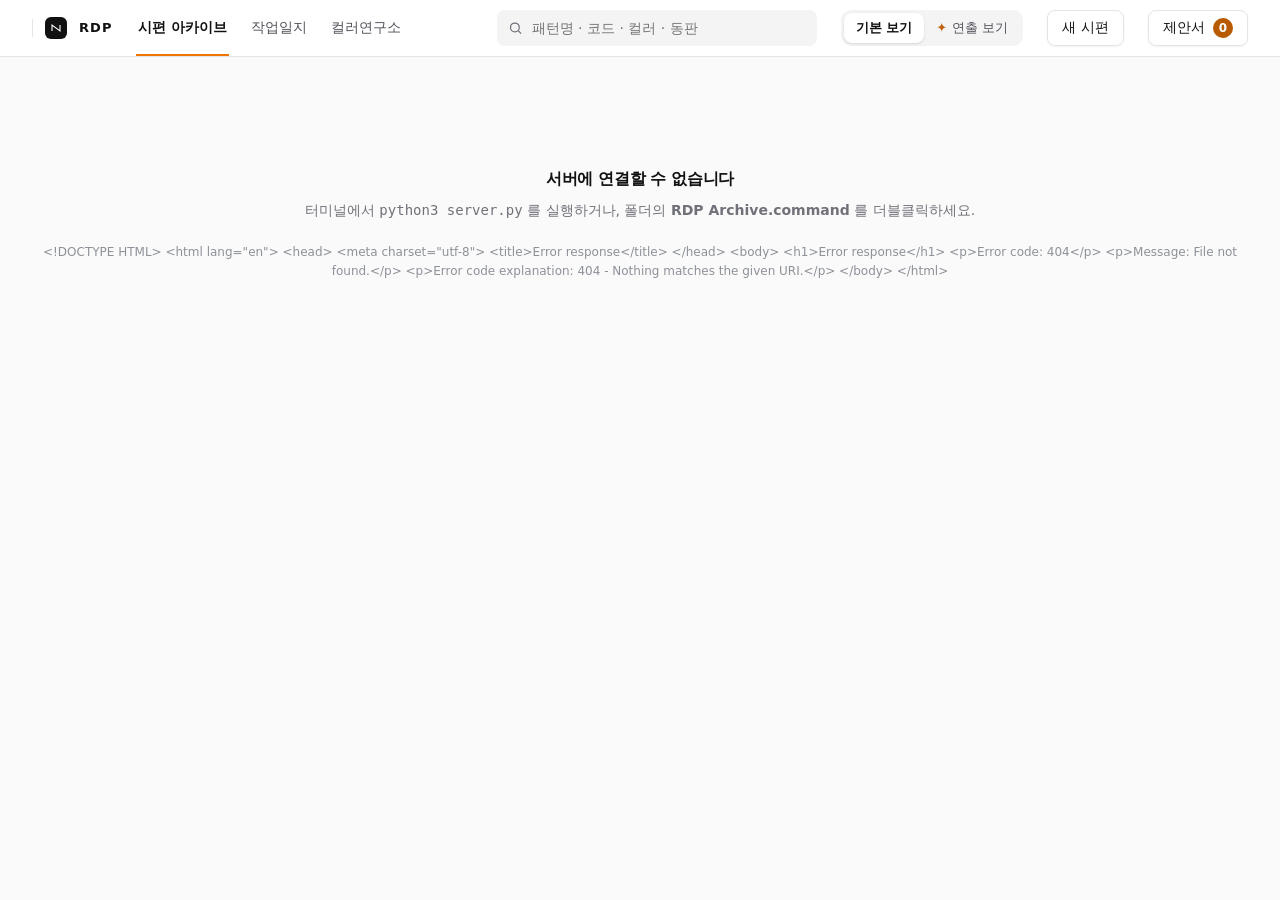
==== commit b9712809: "feat(archive): 연출 보기 — 테이블 위 샘플 묶음 · 펼치기 · 집어 들기 위 막대에 [기본 보기 | 연출 보기] 전환을 둔다. 기본 보기(카드 · 표 · 칸반)는 그" ====
--- a/web/index.html
+++ b/web/index.html
@@ -4,8 +4,9 @@
 <meta charset="utf-8">
 <meta name="viewport" content="width=device-width, initial-scale=1">
 <title>RDP 시편 아카이브</title>
-<link rel="stylesheet" href="styles.css?v=74">
+<link rel="stylesheet" href="styles.css?v=75">
 <link rel="stylesheet" href="theme.css?v=9">
+<link rel="stylesheet" href="showroom.css?v=2">
 </head>
 <body>
 
@@ -21,6 +22,10 @@
     <div class="search">
       <svg viewBox="0 0 24 24"><circle cx="11" cy="11" r="7"/><path d="M16.5 16.5 21 21"/></svg>
       <input id="search" type="search" aria-label="시편 검색" placeholder="패턴명 · 코드 · 컬러 · 동판" autocomplete="off">
+    </div>
+    <div class="seg showseg" id="showseg" role="radiogroup" aria-label="보기 방식">
+      <label class="segbtn" title="카드 · 표 · 칸반 — 찾고 고치기"><input type="radio" name="showmode" value="0">기본 보기</label>
+      <label class="segbtn" title="테이블 위 샘플 묶음 — 보여 주기"><input type="radio" name="showmode" value="1"><em aria-hidden="true">✦</em> 연출 보기</label>
     </div>
     <button class="ghost" id="newbtn">새 시편</button>
     <button class="ghost" id="cartbtn">제안서 <span id="cartbtn-n">0</span></button>
--- a/web/styles.css
+++ b/web/styles.css
@@ -254,6 +254,8 @@
 .vchip.in .nm{color:var(--ink);font-weight:600}
 .vchip.in:after{content:"✓";font-size:11px;font-weight:700;margin-left:-1px}
 .vchip-all{padding:4px 10px;color:var(--ink-2)}
+.vchip.miss{opacity:.42}
+.vchip.miss:hover,.vchip.miss.on{opacity:1}
 .vchip-all:hover{border-color:var(--ink);color:var(--ink)}
 
 /* cart bar */
@@ -1376,3 +1378,13 @@
 @media (max-width:520px){.rp-bars{gap:3px}.rp-bm{font-size:9px;letter-spacing:-.04em}.rp-bn{font-size:10px}}
 @media print{body.report-mode .rp-tscroll{overflow:visible}}
 /* 개발 실적 보고서 끝 */
+
+/* 필수 칸 표시 (새 시편 · 편집 서랍) */
+.req{color:#c4453a;font-weight:700;margin-left:1px}
+.req-empty{color:#c4453a !important;font-style:normal;font-weight:500;font-family:var(--font-sans);font-size:12px}
+.new-hint .mini-btn{margin-left:6px;vertical-align:baseline}
+.new-hint b{color:#5d6168;font-weight:600}
+.new-hint b.req{color:#c4453a}
+/* 아래 제안서 바가 떠 있으면 마지막 줄 카드·버튼을 가리지 않게 그만큼 여백 */
+body:has(.cartbar.show){padding-bottom:84px}
+@media print{body:has(.cartbar.show){padding-bottom:0}}
--- a/web/showroom.css
+++ b/web/showroom.css
@@ -0,0 +1,192 @@
+/* RDP 시편 아카이브 — 연출 보기(테이블 위 샘플 묶음) · 집어 들기
+ * theme.css 뒤에 읽는다. 기본 보기에는 영향이 없다(모두 body.show-mode · #showseg · .sh- · .pk- 아래).
+ * 되돌리기: index.html 의 이 파일 줄을 지우면 된다(showroom.js 설명 참고). */
+
+/* ---------- 위 막대: 기본 보기 | 연출 보기 ---------- */
+.showseg{flex:none}
+.showseg .segbtn{padding:0 12px;font-size:13px;gap:5px}
+.showseg .segbtn em{font-style:normal;color:#c2620f}
+.showseg .segbtn.on em{color:#c2620f}
+@media (max-width:760px){ .showseg{order:2} }
+
+/* ---------- 장면 ---------- */
+body.show-mode{--sh-bg:#c9c6c0;background:var(--sh-bg)}
+body.show-mode[data-sh-tone="mid"]{--sh-bg:#858482}
+body.show-mode[data-sh-tone="dark"]{--sh-bg:#2c2c2d}
+body.show-mode .pagehead,body.show-mode .foot,body.show-mode .selbar,body.show-mode .fp-res{display:none!important}
+body.show-mode .cat{display:block;margin:0}
+body.show-mode .wrap{max-width:none;padding:0}
+body.show-mode #view{min-height:0}
+.sh-spacer{pointer-events:none}
+
+.sh-scene{position:fixed;left:0;right:0;top:var(--sh-top,56px);bottom:0;overflow:hidden;z-index:1;
+  perspective:2300px;perspective-origin:var(--cx,50%) 248px;background:#c9c6c0;transition:background .35s}
+.sh-scene.tone-mid{background:#858482}
+.sh-scene.tone-dark{background:#2c2c2d}
+/* 평면: 회전축이 장면 위에서 248px, 스크롤만큼 평면이 올라간다 — 숫자는 show-rules.js VIEW3D 와 같아야 한다 */
+.sh-plane{position:absolute;left:var(--cx,50%);top:248px;width:0;height:0;transform-style:preserve-3d;
+  transform:translateZ(-430px) rotateX(21deg) translateY(calc(var(--sy,0) * -1px))}
+/* 테이블 바닥 — 평면과 함께 기울고 함께 흘러서 '누워 있는 판'으로 보인다 */
+.sh-plane::before{content:"";position:absolute;left:-2600px;width:5200px;top:-1400px;height:60000px;pointer-events:none;
+  background:
+    radial-gradient(60% 1400px at 40% 1100px,rgba(255,255,255,.2),transparent 70%),
+    repeating-linear-gradient(90deg,rgba(255,255,255,.035) 0 1px,transparent 1px 3px),
+    repeating-linear-gradient(0deg,rgba(0,0,0,.018) 0 1px,transparent 1px 4px),
+    #cbc8c2}
+.tone-mid .sh-plane::before{background:radial-gradient(60% 1400px at 40% 1100px,rgba(255,255,255,.1),transparent 70%),repeating-linear-gradient(90deg,rgba(255,255,255,.03) 0 1px,transparent 1px 3px),#868583}
+.tone-dark .sh-plane::before{background:radial-gradient(60% 1400px at 40% 1100px,rgba(255,255,255,.05),transparent 70%),repeating-linear-gradient(90deg,rgba(255,255,255,.02) 0 1px,transparent 1px 3px),#2d2d2e}
+.sh-row{position:absolute;left:0;width:0;transform-style:preserve-3d}
+
+/* ---------- 구역 이름표 (묶기) ---------- */
+.sh-zone{position:absolute;white-space:nowrap;font-size:calc(12px * var(--u,1));letter-spacing:.12em;font-weight:700;color:#5b5953;background:#ebe4d4;
+  padding:7px 13px 7px 12px;border-radius:2px;transform:rotate(-1.5deg);box-shadow:0 1px 0 #fff inset,0 6px 10px -6px rgba(0,0,0,.45)}
+.sh-zone::before{content:"";position:absolute;left:-5px;top:50%;width:7px;height:7px;border-radius:50%;background:#bdbab4;box-shadow:inset 0 1px 2px rgba(0,0,0,.4);transform:translateY(-50%)}
+
+/* ---------- 묶음 ---------- */
+.sh-stack{position:absolute;top:0;width:calc(236px * var(--u));height:calc(115px * var(--u));transform:rotate(var(--r,0deg));
+  transition:transform .32s cubic-bezier(.2,.8,.3,1)}
+.sh-stack.open{z-index:20;transform:rotate(-.6deg) translateZ(34px)}
+.sh-chip{position:absolute;left:0;top:0;width:100%;height:100%;border-radius:3px;background:#d4d1ca;overflow:hidden;cursor:pointer;outline:none;
+  transform:translate(calc(var(--x,0px) * var(--u)),calc(var(--y,0px) * var(--u))) rotate(var(--a,0deg));
+  transition:transform .32s cubic-bezier(.2,.8,.3,1),box-shadow .2s;
+  box-shadow:0 1px 0 rgba(255,255,255,.3) inset,0 -1px 0 rgba(0,0,0,.22) inset,0 2px 0 rgba(0,0,0,.26),0 10px 14px -8px rgba(0,0,0,.5),0 22px 30px -18px rgba(0,0,0,.34)}
+.sh-chip img{position:absolute;left:0;top:0;width:100%;height:calc(100% - 18px * var(--u));object-fit:cover;display:block;pointer-events:none;user-select:none}
+.sh-none{position:absolute;inset:0 0 calc(18px * var(--u)) 0;display:grid;place-items:center;font-size:calc(11px * var(--u));letter-spacing:.14em;font-weight:700;color:#77746e;
+  background:repeating-linear-gradient(135deg,#c3c0ba 0 10px,#bbb8b2 10px 20px)}
+.sh-strip{position:absolute;left:0;right:0;bottom:0;height:calc(18px * var(--u));background:#f6f4ef;border-top:1px solid rgba(0,0,0,.1);display:flex;align-items:center;gap:8px;
+  padding:0 calc(7px * var(--u));font-size:calc(10.5px * var(--u));color:#232427}
+.sh-strip b{font-weight:700;overflow:hidden;text-overflow:ellipsis;white-space:nowrap;min-width:0}
+.sh-strip code{margin-left:auto;font-family:var(--mono);font-weight:600;font-size:calc(9.5px * var(--u));color:#6a6d73;white-space:nowrap}
+.sh-chip.in .sh-strip b::after{content:" ✓";color:#b8560f}
+.sh-stack.open .sh-chip{box-shadow:0 1px 0 rgba(255,255,255,.3) inset,0 -1px 0 rgba(0,0,0,.22) inset,0 2px 0 rgba(0,0,0,.26),0 20px 24px -14px rgba(0,0,0,.5),0 46px 46px -30px rgba(0,0,0,.38)}
+.sh-stack.open .sh-chip.hot,.sh-chip:focus-visible{box-shadow:0 0 0 2.5px #fff,0 0 0 4px rgba(0,0,0,.22),0 30px 36px -14px rgba(0,0,0,.6)}
+/* 올린 칩의 버튼 — 집어 들기 · 담기 */
+.sh-acts{position:absolute;right:calc(7px * var(--u));top:calc(7px * var(--u));display:flex;gap:5px;opacity:0;transform:translateY(-3px);transition:.18s;pointer-events:none}
+.sh-chip.hot .sh-acts{opacity:1;transform:none;pointer-events:auto}
+.sh-acts button{font:inherit;font-size:calc(11px * var(--u));font-weight:700;padding:5px 10px;border-radius:99px;border:0;background:rgba(24,25,27,.9);color:#fff;cursor:pointer;white-space:nowrap}
+.sh-acts button.pri{background:var(--brand-700,#b8560f)}
+.sh-acts button[aria-pressed="true"]{background:#fff;color:#7a3b0c}
+.sh-acts button:hover{filter:brightness(1.12)}
+.sh-more{background:repeating-linear-gradient(135deg,#ebe7df 0 8px,#e2ded5 8px 16px)}
+.sh-moretxt{position:absolute;left:0;right:0;bottom:0;height:calc(37px * var(--u));display:flex;align-items:center;justify-content:space-between;padding:0 10px;font-size:calc(11px * var(--u));color:#6a6d73}
+.sh-moretxt b{color:#232427;font-size:calc(12px * var(--u))}
+.sh-stack.open .sh-more.hot .sh-moretxt{height:100%;flex-direction:column;justify-content:center;gap:4px}
+
+/* 종이 이름표 — 묶음은 삐뚤어도 이름표는 똑바로(글이 잘 읽히게) */
+.sh-tag{position:absolute;left:calc(6px * var(--u));top:calc(121px * var(--u));min-width:calc(186px * var(--u));max-width:calc(236px * var(--u));background:#fbfaf7;border-radius:2px;
+  padding:8px 11px 9px;transform:rotate(calc(var(--r,0deg) * -1 - .3deg));box-shadow:0 1px 0 #fff inset,0 7px 10px -7px rgba(0,0,0,.5);
+  font-size:calc(12.5px * var(--u));line-height:1.4;transition:top .32s cubic-bezier(.2,.8,.3,1),opacity .3s;pointer-events:none}
+.sh-tag code{font-family:var(--mono);font-size:calc(12.5px * var(--u));font-weight:700;display:block;color:#1c1d20;white-space:nowrap}
+.sh-tag span{color:#55585e;display:block;white-space:nowrap;overflow:hidden;text-overflow:ellipsis;max-width:calc(200px * var(--u))}
+.sh-tag i{font-style:normal;float:right;font-size:calc(11px * var(--u));color:#77797f;font-weight:700;margin:1px 0 0 14px}
+.sh-tag .mk{display:flex;gap:8px;margin-top:3px;font-size:calc(11px * var(--u));font-weight:700}
+.sh-tag .mk:empty{display:none}
+.sh-tag .mk .st{color:#a06a00}.sh-tag .mk .fl{color:#b33a2f}
+.sh-tag .stamp{position:absolute;right:9px;bottom:7px;font-size:calc(9.5px * var(--u));font-weight:800;color:#b8560f;border:1.5px solid #b8560f;border-radius:3px;padding:1px 5px;transform:rotate(-7deg);letter-spacing:.04em}
+.sh-tag .stamp[hidden]{display:none}
+/* 펼치면 이름표는 묶음 위로 비켜 난다(아래는 펼친 칩 자리) */
+.sh-stack.open .sh-tag{top:calc(-66px * var(--u))}
+
+/* ---------- 등장: 한 더미에서 날아와 자리 잡기 ---------- */
+.sh-plane.intro .sh-stack{transition:none;transform:translate(var(--ix,0),var(--iy,0)) rotate(var(--ir,0deg)) translateZ(170px)}
+.sh-plane.intro .sh-tag,.sh-plane.intro .sh-zone{opacity:0}
+.sh-plane.intro-run .sh-stack{transition:transform .95s cubic-bezier(.16,.84,.24,1) var(--idl,0ms)}
+.sh-plane.intro-run .sh-tag{transition:opacity .4s calc(var(--idl,0ms) + .7s)}
+.sh-plane.intro-run .sh-zone{transition:opacity .4s .9s}
+@media (prefers-reduced-motion:reduce){
+  .sh-stack,.sh-chip,.sh-tag,.pk-fc{transition:none!important}
+}
+
+/* ---------- 도구: 떠 있는 왼쪽 거르기 · 위 결과 줄 ---------- */
+@media screen{
+body.show-mode .facets{position:fixed;z-index:45;left:24px;top:calc(var(--sh-top,56px) + 20px);bottom:20px;width:248px;max-height:none;
+  box-shadow:0 20px 40px -24px rgba(0,0,0,.45)}
+body.show-mode .fpanel{position:fixed;z-index:44;left:296px;right:24px;top:calc(var(--sh-top,56px) + 18px);margin:0;border:0;
+  background:rgba(255,255,255,.66);backdrop-filter:blur(14px) saturate(1.3);-webkit-backdrop-filter:blur(14px) saturate(1.3);box-shadow:0 8px 22px -14px rgba(0,0,0,.5)}
+body.show-mode .fp-top{padding:8px 10px 8px 16px;gap:8px}
+}
+@media screen and (max-width:1080px){
+  body.show-mode .fpanel{left:12px;right:12px}
+  body.show-mode .facets{left:12px;top:calc(var(--sh-top,56px) + 76px);bottom:12px;width:min(300px,86vw)}
+}
+.sh-hint{font-size:12.5px;color:var(--ink-3);white-space:nowrap;overflow:hidden;text-overflow:ellipsis;min-width:0}
+@media (max-width:1320px){ .sh-hint{display:none} }
+.sh-group{display:inline-flex;align-items:center;gap:6px;font-size:13px;color:var(--ink-2);white-space:nowrap}
+.sh-group select{height:var(--ctl-h-sm,32px);border-radius:var(--r-md,8px);border:1px solid var(--line-2);background:var(--surface);padding:0 8px;font:inherit;font-size:13px}
+.sh-tone{display:inline-flex;align-items:center;gap:6px;font-size:12.5px;color:var(--ink-2);white-space:nowrap}
+.sh-tone button{width:20px;height:20px;border-radius:50%;border:0;padding:0;cursor:pointer;box-shadow:0 0 0 1px rgba(0,0,0,.2)}
+.sh-tone button.on{box-shadow:0 0 0 2px #fff,0 0 0 4px var(--brand-600,#c2620f)}
+.sh-tone button:focus-visible{outline:2px solid var(--ink);outline-offset:3px}
+
+/* ---------- 집어 들기 (dialog) ---------- */
+.sh-pick{position:fixed;inset:0;width:100vw;height:100vh;height:100dvh;max-width:none;max-height:none;margin:0;padding:0;border:0;background:transparent;overflow:auto;color:var(--ink)}
+.sh-pick::backdrop{background:radial-gradient(70% 70% at 40% 42%,rgba(30,30,32,.5),rgba(16,16,18,.78));backdrop-filter:blur(12px) saturate(.85);-webkit-backdrop-filter:blur(12px) saturate(.85)}
+.pk-wrap{min-height:100%;display:grid;grid-template-columns:minmax(0,1fr) 400px;gap:36px;align-items:center;padding:40px 40px 40px 56px;box-sizing:border-box}
+.pk-main{min-width:0;container-type:inline-size}
+.pk-crumb{display:flex;align-items:center;gap:12px;margin-bottom:26px;color:#f1efea;font-size:14px;text-shadow:0 1px 6px rgba(0,0,0,.4)}
+.pk-crumb code{font-family:var(--mono);font-weight:700;color:#fff;font-size:15px}
+.pk-x{margin-left:auto;padding:7px 14px;border-radius:99px;border:0;background:rgba(255,255,255,.92);color:var(--ink);font:inherit;font-weight:650;font-size:12.5px;cursor:pointer;text-shadow:none}
+.pk-x:hover{background:#fff}
+.pk-flow{position:relative;height:calc(min(66cqw, 860px) / 2.4286 + 12px);perspective:1700px;touch-action:pan-y}
+.pk-fc{position:absolute;left:50%;top:50%;width:min(66cqw,860px);aspect-ratio:170/70;border-radius:6px;overflow:hidden;background:#d4d1ca;cursor:pointer;
+  transition:transform .48s cubic-bezier(.2,.8,.25,1),filter .48s,opacity .48s;
+  box-shadow:0 2px 0 rgba(255,255,255,.35) inset,0 -2px 0 rgba(0,0,0,.25) inset,0 5px 0 rgba(0,0,0,.3),0 50px 60px -24px rgba(0,0,0,.6)}
+.pk-fc img{width:100%;height:100%;object-fit:cover;display:block;user-select:none;pointer-events:none}
+.pk-fc .sh-none{--u:1.6;inset:0}
+.pk-fc[data-slot="0"]{transform:translate(-50%,-50%);z-index:3;cursor:crosshair}
+.pk-fc[data-slot="-1"]{transform:translate(-99%,-50%) translateZ(-520px) rotateY(50deg);filter:blur(2px) brightness(.78);z-index:2}
+.pk-fc[data-slot="1"]{transform:translate(-1%,-50%) translateZ(-520px) rotateY(-50deg);filter:blur(2px) brightness(.78);z-index:2}
+.pk-fc[data-slot="-2"]{transform:translate(-124%,-50%) translateZ(-900px) rotateY(58deg);filter:blur(4px) brightness(.6);z-index:1}
+.pk-fc[data-slot="2"]{transform:translate(24%,-50%) translateZ(-900px) rotateY(-58deg);filter:blur(4px) brightness(.6);z-index:1}
+.pk-fc:not([data-slot="0"]):hover{filter:blur(1px) brightness(.92)}
+.pk-arr{position:absolute;top:50%;width:46px;height:46px;margin-top:-23px;border-radius:50%;border:0;background:rgba(255,255,255,.95);color:var(--ink);font-size:22px;line-height:1;cursor:pointer;z-index:6;
+  box-shadow:0 12px 24px -8px rgba(0,0,0,.6)}
+.pk-arr.prev{left:calc(50% - min(33cqw,430px) - 23px)}
+.pk-arr.next{right:calc(50% - min(33cqw,430px) - 23px)}
+.pk-arr:disabled{opacity:0;pointer-events:none}
+.pk-arr:focus-visible,.pk-x:focus-visible{outline:2px solid #fff;outline-offset:3px}
+.pk-loupe{position:absolute;width:190px;height:190px;border-radius:50%;pointer-events:none;z-index:8;background-repeat:no-repeat;background-color:#ddd;
+  box-shadow:0 0 0 4px rgba(255,255,255,.96),0 0 0 5px rgba(0,0,0,.2),0 26px 40px -12px rgba(0,0,0,.65)}
+.pk-loupe[hidden]{display:none}
+.pk-loupe i{position:absolute;right:-6px;bottom:6px;font-style:normal;background:#1c1d20;color:#fff;font-size:11px;font-weight:700;border-radius:99px;padding:3px 8px}
+.pk-name{text-align:center;margin-top:20px;font-size:19px;color:#fff;text-shadow:0 1px 8px rgba(0,0,0,.45)}
+.pk-name b{font-weight:750}
+.pk-name code{font-family:var(--mono);font-size:13px;color:#e4e1db;margin-left:10px}
+.pk-hint{text-align:center;margin-top:8px;font-size:12.5px;color:#ebe8e2;text-shadow:0 1px 6px rgba(0,0,0,.4)}
+.pk-hint kbd{font-family:var(--mono);font-size:11px;background:#fff;border-radius:4px;padding:1px 6px;color:var(--ink);margin:0 2px;text-shadow:none;box-shadow:0 1px 0 rgba(0,0,0,.2)}
+.pk-panel{background:rgba(251,250,247,.96);border-radius:16px;padding:26px 26px 22px;box-shadow:0 1px 0 #fff inset,0 40px 70px -30px rgba(0,0,0,.7),0 0 0 1px rgba(0,0,0,.06)}
+.pk-k{font-size:11px;letter-spacing:.12em;color:var(--ink-3);font-weight:700}
+.pk-panel h2{font-size:30px;letter-spacing:-.03em;margin:6px 0 2px;font-weight:750;line-height:1.15;word-break:keep-all}
+.pk-code{font-family:var(--mono);font-size:13px;color:var(--ink-3)}
+.pk-pat{margin:18px 0 16px;padding:14px 0;border-top:1px solid var(--line);border-bottom:1px solid var(--line)}
+.pk-pat code{font-family:var(--mono);font-weight:700;font-size:14px}
+.pk-pat span{display:block;color:var(--ink-2);font-size:13.5px;margin-top:3px}
+.pk-panel dl{display:grid;grid-template-columns:86px 1fr;row-gap:10px;column-gap:8px;font-size:13.5px;margin:0}
+.pk-panel dt{color:var(--ink-3)}
+.pk-panel dd{margin:0;font-weight:600;min-width:0;overflow-wrap:anywhere}
+.pk-panel dd small{font-weight:500;color:var(--ink-3);font-size:12px}
+.pk-panel dd code{font-family:var(--mono);font-size:12.5px}
+.pk-marks{display:flex;align-items:center;gap:10px;flex-wrap:wrap;margin:18px 0 20px}
+.pk-marks .rate button{font-size:17px}
+.pk-tags{display:flex;gap:6px;flex-wrap:wrap}
+.pk-tags span{padding:4px 10px;border-radius:99px;background:rgba(0,0,0,.06);color:var(--ink-2);font-size:12px;font-weight:600}
+.pk-acts{display:flex;gap:10px}
+.pk-cart{flex:1;border:0;border-radius:11px;padding:13px 10px;font:inherit;font-size:14.5px;font-weight:700;background:var(--brand-700,#b8560f);color:#fff;cursor:pointer}
+.pk-cart:hover{background:var(--brand-800,#9a470c)}
+.pk-cart.in{background:#fff;color:#7a3b0c;box-shadow:inset 0 0 0 1.5px #d9a77f}
+.pk-open{display:inline-flex;align-items:center;padding:0 18px;border-radius:11px;font-size:14.5px;font-weight:650;background:#fff;border:1px solid rgba(0,0,0,.14);color:var(--ink);text-decoration:none;white-space:nowrap}
+.pk-open:hover{border-color:var(--ink)}
+@media (max-width:980px){
+  .pk-wrap{grid-template-columns:minmax(0,1fr);gap:24px;padding:20px 16px 28px;align-items:start}
+  .pk-crumb{margin-bottom:14px}
+  .pk-panel{padding:20px}
+  .pk-panel h2{font-size:24px}
+}
+@media (max-width:600px){
+  .pk-fc{width:84cqw}
+  .pk-flow{height:calc(84cqw / 2.4286 + 12px)}
+  .pk-fc[data-slot="-2"],.pk-fc[data-slot="2"]{opacity:0}
+  .pk-arr.prev{left:0}.pk-arr.next{right:0}
+}
+@media print{ body.show-mode .sh-scene,.sh-pick{display:none!important} }
+@media (hover:none){ .pk-hint{display:none} }
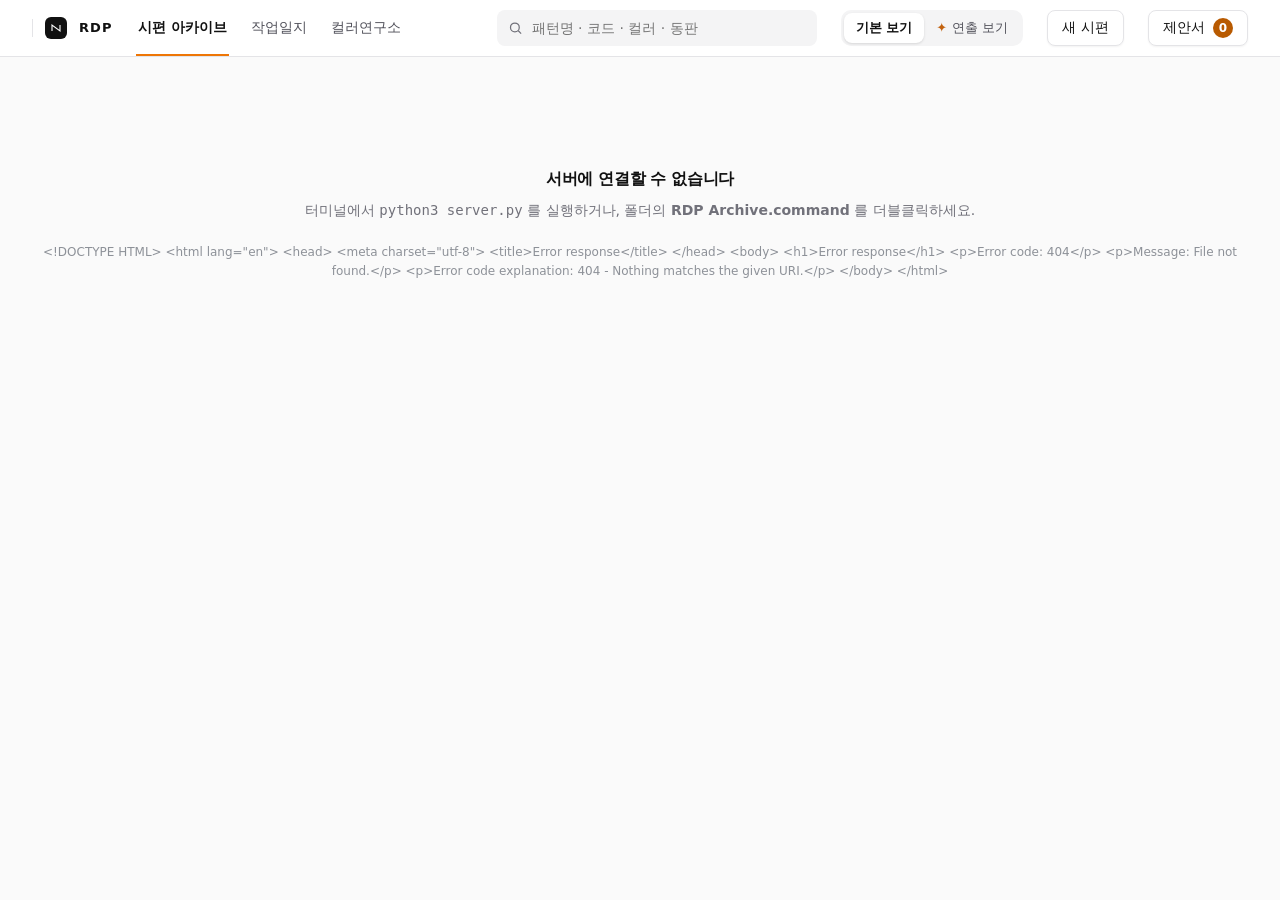
==== commit 7dbdff21: "feat(showroom): 연출 보기를 더 진짜처럼 · 더 편하게 진짜처럼 - 칩에 판 두께(아래 옆면)와 왼쪽 위에서 오는 빛(그림자가 오른쪽 아래로) - 테이블 바닥에 고운 " ====
--- a/web/index.html
+++ b/web/index.html
@@ -6,7 +6,7 @@
 <title>RDP 시편 아카이브</title>
 <link rel="stylesheet" href="styles.css?v=75">
 <link rel="stylesheet" href="theme.css?v=9">
-<link rel="stylesheet" href="showroom.css?v=2">
+<link rel="stylesheet" href="showroom.css?v=3">
 </head>
 <body>
 
--- a/web/showroom.css
+++ b/web/showroom.css
@@ -20,9 +20,12 @@
 .sh-spacer{pointer-events:none}
 
 .sh-scene{position:fixed;left:0;right:0;top:var(--sh-top,56px);bottom:0;overflow:hidden;z-index:1;
-  perspective:2300px;perspective-origin:var(--cx,50%) 248px;background:#c9c6c0;transition:background .35s}
-.sh-scene.tone-mid{background:#858482}
-.sh-scene.tone-dark{background:#2c2c2d}
+  --bgc:#c9c6c0;perspective:2300px;perspective-origin:calc(var(--cx,50%) + var(--mx,0) * -22px) calc(248px + var(--my,0) * -12px);background:var(--bgc);transition:background .35s}
+.sh-scene.tone-mid{--bgc:#858482}
+.sh-scene.tone-dark{--bgc:#2c2c2d}
+/* 먼 쪽은 옅게 흐려지고 가장자리는 살짝 어둡다 — 깊이가 느껴지게(화면에 덮는 층, 누르는 데는 방해 없음) */
+.sh-scene::after{content:"";position:absolute;inset:0;pointer-events:none;z-index:5;
+  background:linear-gradient(to bottom,var(--bgc) 0,transparent 15%),radial-gradient(120% 90% at 50% 45%,transparent 55%,rgba(0,0,0,.2) 100%)}
 /* 평면: 회전축이 장면 위에서 248px, 스크롤만큼 평면이 올라간다 — 숫자는 show-rules.js VIEW3D 와 같아야 한다 */
 .sh-plane{position:absolute;left:var(--cx,50%);top:248px;width:0;height:0;transform-style:preserve-3d;
   transform:translateZ(-430px) rotateX(21deg) translateY(calc(var(--sy,0) * -1px))}
@@ -35,6 +38,8 @@
     #cbc8c2}
 .tone-mid .sh-plane::before{background:radial-gradient(60% 1400px at 40% 1100px,rgba(255,255,255,.1),transparent 70%),repeating-linear-gradient(90deg,rgba(255,255,255,.03) 0 1px,transparent 1px 3px),#868583}
 .tone-dark .sh-plane::before{background:radial-gradient(60% 1400px at 40% 1100px,rgba(255,255,255,.05),transparent 70%),repeating-linear-gradient(90deg,rgba(255,255,255,.02) 0 1px,transparent 1px 3px),#2d2d2e}
+.sh-plane::after{content:"";position:absolute;left:-2600px;width:5200px;top:-1400px;height:60000px;pointer-events:none;opacity:.42;mix-blend-mode:multiply;background:url("data:image/svg+xml;utf8,<svg xmlns='http://www.w3.org/2000/svg' width='240' height='240'><filter id='n'><feTurbulence type='fractalNoise' baseFrequency='.8' numOctaves='2' seed='7'/><feColorMatrix values='0 0 0 0 .45 0 0 0 0 .45 0 0 0 0 .45 0 0 0 .5 0'/></filter><rect width='100%25' height='100%25' filter='url(%23n)'/></svg>")}
+.tone-dark .sh-plane::after{opacity:.5;mix-blend-mode:soft-light}
 .sh-row{position:absolute;left:0;width:0;transform-style:preserve-3d}
 
 /* ---------- 구역 이름표 (묶기) ---------- */
@@ -45,11 +50,13 @@
 /* ---------- 묶음 ---------- */
 .sh-stack{position:absolute;top:0;width:calc(236px * var(--u));height:calc(115px * var(--u));transform:rotate(var(--r,0deg));
   transition:transform .32s cubic-bezier(.2,.8,.3,1)}
+.sh-stack:hover{transform:rotate(var(--r,0deg)) translateZ(12px)}
 .sh-stack.open{z-index:20;transform:rotate(-.6deg) translateZ(34px)}
+.sh-stack.opening .sh-chip{transition:transform .46s cubic-bezier(.2,1.2,.35,1) calc(var(--k,0) * 34ms),box-shadow .2s}
 .sh-chip{position:absolute;left:0;top:0;width:100%;height:100%;border-radius:3px;background:#d4d1ca;overflow:hidden;cursor:pointer;outline:none;
   transform:translate(calc(var(--x,0px) * var(--u)),calc(var(--y,0px) * var(--u))) rotate(var(--a,0deg));
   transition:transform .32s cubic-bezier(.2,.8,.3,1),box-shadow .2s;
-  box-shadow:0 1px 0 rgba(255,255,255,.3) inset,0 -1px 0 rgba(0,0,0,.22) inset,0 2px 0 rgba(0,0,0,.26),0 10px 14px -8px rgba(0,0,0,.5),0 22px 30px -18px rgba(0,0,0,.34)}
+  box-shadow:0 1px 0 rgba(255,255,255,.3) inset,0 -1px 0 rgba(0,0,0,.18) inset,0 calc(2.5px * var(--u)) 0 #d9d6cf,0 calc(3.5px * var(--u)) 0 rgba(0,0,0,.32),3px 9px 9px -5px rgba(0,0,0,.42),8px 22px 26px -16px rgba(0,0,0,.36)}
 .sh-chip img{position:absolute;left:0;top:0;width:100%;height:calc(100% - 18px * var(--u));object-fit:cover;display:block;pointer-events:none;user-select:none}
 .sh-none{position:absolute;inset:0 0 calc(18px * var(--u)) 0;display:grid;place-items:center;font-size:calc(11px * var(--u));letter-spacing:.14em;font-weight:700;color:#77746e;
   background:repeating-linear-gradient(135deg,#c3c0ba 0 10px,#bbb8b2 10px 20px)}
@@ -58,8 +65,8 @@
 .sh-strip b{font-weight:700;overflow:hidden;text-overflow:ellipsis;white-space:nowrap;min-width:0}
 .sh-strip code{margin-left:auto;font-family:var(--mono);font-weight:600;font-size:calc(9.5px * var(--u));color:#6a6d73;white-space:nowrap}
 .sh-chip.in .sh-strip b::after{content:" ✓";color:#b8560f}
-.sh-stack.open .sh-chip{box-shadow:0 1px 0 rgba(255,255,255,.3) inset,0 -1px 0 rgba(0,0,0,.22) inset,0 2px 0 rgba(0,0,0,.26),0 20px 24px -14px rgba(0,0,0,.5),0 46px 46px -30px rgba(0,0,0,.38)}
-.sh-stack.open .sh-chip.hot,.sh-chip:focus-visible{box-shadow:0 0 0 2.5px #fff,0 0 0 4px rgba(0,0,0,.22),0 30px 36px -14px rgba(0,0,0,.6)}
+.sh-stack.open .sh-chip{box-shadow:0 1px 0 rgba(255,255,255,.3) inset,0 -1px 0 rgba(0,0,0,.18) inset,0 calc(2.5px * var(--u)) 0 #d9d6cf,0 calc(3.5px * var(--u)) 0 rgba(0,0,0,.32),6px 18px 20px -10px rgba(0,0,0,.44),16px 44px 44px -26px rgba(0,0,0,.36)}
+.sh-stack.open .sh-chip.hot,.sh-chip:focus-visible{box-shadow:0 0 0 2.5px #fff,0 0 0 4px rgba(0,0,0,.22),10px 30px 34px -14px rgba(0,0,0,.58)}
 /* 올린 칩의 버튼 — 집어 들기 · 담기 */
 .sh-acts{position:absolute;right:calc(7px * var(--u));top:calc(7px * var(--u));display:flex;gap:5px;opacity:0;transform:translateY(-3px);transition:.18s;pointer-events:none}
 .sh-chip.hot .sh-acts{opacity:1;transform:none;pointer-events:auto}
@@ -75,7 +82,7 @@
 /* 종이 이름표 — 묶음은 삐뚤어도 이름표는 똑바로(글이 잘 읽히게) */
 .sh-tag{position:absolute;left:calc(6px * var(--u));top:calc(121px * var(--u));min-width:calc(186px * var(--u));max-width:calc(236px * var(--u));background:#fbfaf7;border-radius:2px;
   padding:8px 11px 9px;transform:rotate(calc(var(--r,0deg) * -1 - .3deg));box-shadow:0 1px 0 #fff inset,0 7px 10px -7px rgba(0,0,0,.5);
-  font-size:calc(12.5px * var(--u));line-height:1.4;transition:top .32s cubic-bezier(.2,.8,.3,1),opacity .3s;pointer-events:none}
+  font-size:calc(12.5px * var(--u));line-height:1.4;transition:top .32s cubic-bezier(.2,.8,.3,1),opacity .3s;cursor:pointer}
 .sh-tag code{font-family:var(--mono);font-size:calc(12.5px * var(--u));font-weight:700;display:block;color:#1c1d20;white-space:nowrap}
 .sh-tag span{color:#55585e;display:block;white-space:nowrap;overflow:hidden;text-overflow:ellipsis;max-width:calc(200px * var(--u))}
 .sh-tag i{font-style:normal;float:right;font-size:calc(11px * var(--u));color:#77797f;font-weight:700;margin:1px 0 0 14px}
@@ -84,6 +91,8 @@
 .sh-tag .mk .st{color:#a06a00}.sh-tag .mk .fl{color:#b33a2f}
 .sh-tag .stamp{position:absolute;right:9px;bottom:7px;font-size:calc(9.5px * var(--u));font-weight:800;color:#b8560f;border:1.5px solid #b8560f;border-radius:3px;padding:1px 5px;transform:rotate(-7deg);letter-spacing:.04em}
 .sh-tag .stamp[hidden]{display:none}
+.sh-tag .stamp.pop{animation:sh-stamp .38s cubic-bezier(.2,1.5,.4,1)}
+@keyframes sh-stamp{0%{transform:rotate(-7deg) scale(2.2);opacity:0}60%{opacity:1}100%{transform:rotate(-7deg) scale(1)}}
 /* 펼치면 이름표는 묶음 위로 비켜 난다(아래는 펼친 칩 자리) */
 .sh-stack.open .sh-tag{top:calc(-66px * var(--u))}
 
@@ -190,3 +199,18 @@
 }
 @media print{ body.show-mode .sh-scene,.sh-pick{display:none!important} }
 @media (hover:none){ .pk-hint{display:none} }
+
+/* ---------- 집어 드는 움직임: 테이블의 그 칩이 날아올라 가운데로 ---------- */
+.sh-pick::backdrop{animation:pk-fade .28s ease-out}
+.sh-pick .pk-panel,.sh-pick .pk-crumb,.sh-pick .pk-name,.sh-pick .pk-hint,.sh-pick .pk-arr{animation:pk-rise .36s .08s cubic-bezier(.2,.8,.3,1) both}
+.pk-fc.enter{animation:pk-fade .4s ease-out both}
+.pk-fc.fly{transition:none}
+.sh-pick.closing{animation:pk-out .16s ease-in forwards}
+.sh-pick.closing::backdrop{animation:pk-out .16s ease-in forwards}
+@keyframes pk-fade{from{opacity:0}}
+@keyframes pk-rise{from{opacity:0;translate:0 10px}}
+@keyframes pk-out{to{opacity:0}}
+@media (prefers-reduced-motion:reduce){
+  .sh-pick::backdrop,.sh-pick .pk-panel,.sh-pick .pk-crumb,.sh-pick .pk-name,.sh-pick .pk-hint,.sh-pick .pk-arr,.pk-fc.enter,.sh-tag .stamp.pop{animation:none}
+  .sh-stack:hover{transform:rotate(var(--r,0deg))}
+}
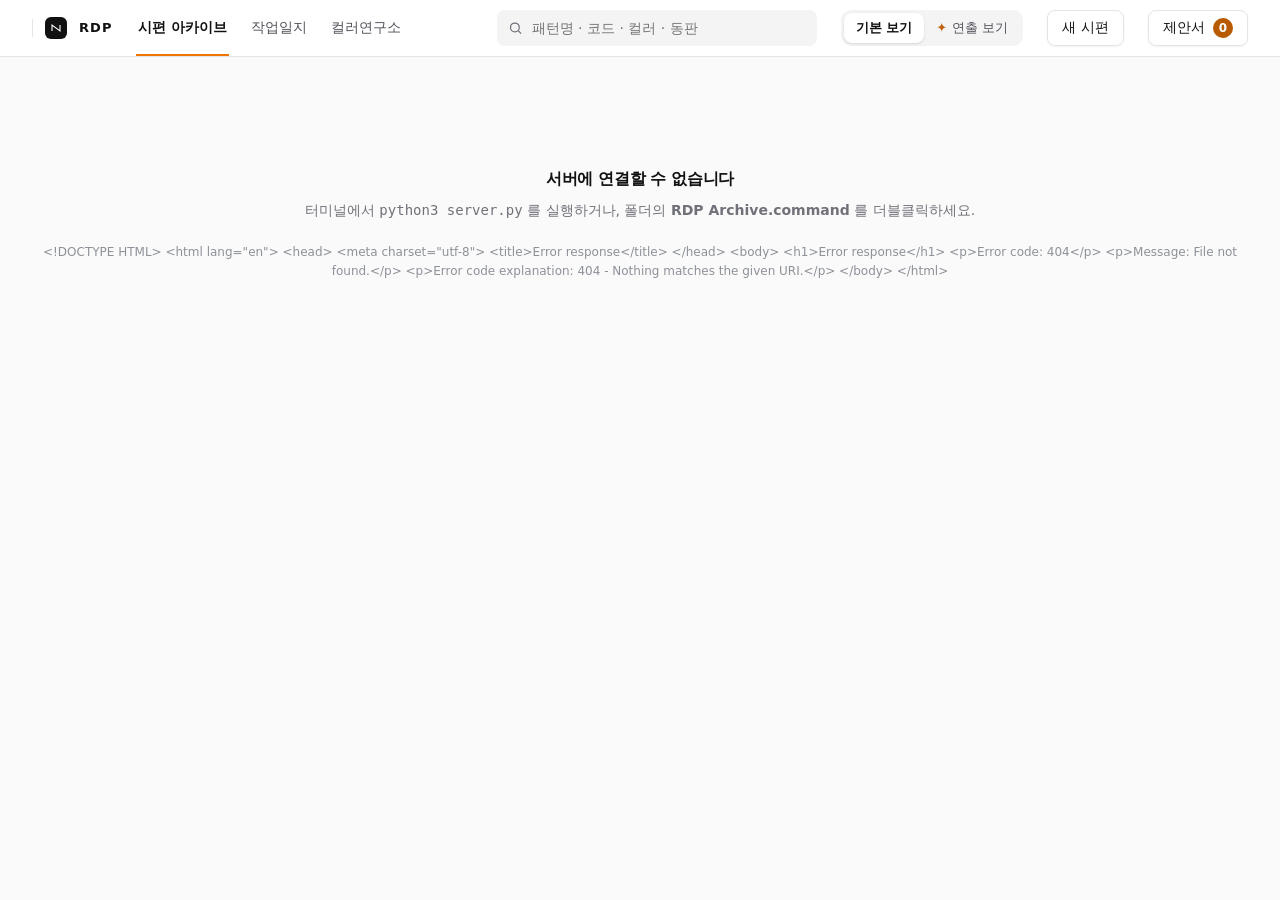
==== commit 7562afb4: "fix(showroom): 펼친 묶음은 2초 기다렸다가 스르르 접힌다 마우스가 펼친 묶음을 살짝만 벗어나도 바로 접혀서, 칩을 고르다 다시 펼쳐야 했다. - 벗어난 뒤 2초 동안은" ====
--- a/web/index.html
+++ b/web/index.html
@@ -6,7 +6,7 @@
 <title>RDP 시편 아카이브</title>
 <link rel="stylesheet" href="styles.css?v=75">
 <link rel="stylesheet" href="theme.css?v=9">
-<link rel="stylesheet" href="showroom.css?v=3">
+<link rel="stylesheet" href="showroom.css?v=4">
 </head>
 <body>
 
--- a/web/showroom.css
+++ b/web/showroom.css
@@ -214,3 +214,9 @@
   .sh-pick::backdrop,.sh-pick .pk-panel,.sh-pick .pk-crumb,.sh-pick .pk-name,.sh-pick .pk-hint,.sh-pick .pk-arr,.pk-fc.enter,.sh-tag .stamp.pop{animation:none}
   .sh-stack:hover{transform:rotate(var(--r,0deg))}
 }
+
+/* 접힐 때는 스르르 — 아래 칩부터 천천히 제자리로 */
+.sh-stack.closing{transition:transform .7s cubic-bezier(.4,0,.2,1)}
+.sh-stack.closing .sh-chip{transition:transform .7s cubic-bezier(.4,0,.2,1) calc((4 - min(var(--k,0), 4)) * 45ms),box-shadow .5s}
+.sh-stack.closing .sh-tag{transition:top .7s cubic-bezier(.4,0,.2,1)}
+@media (prefers-reduced-motion:reduce){ .sh-stack.closing,.sh-stack.closing .sh-chip,.sh-stack.closing .sh-tag{transition:none} }
